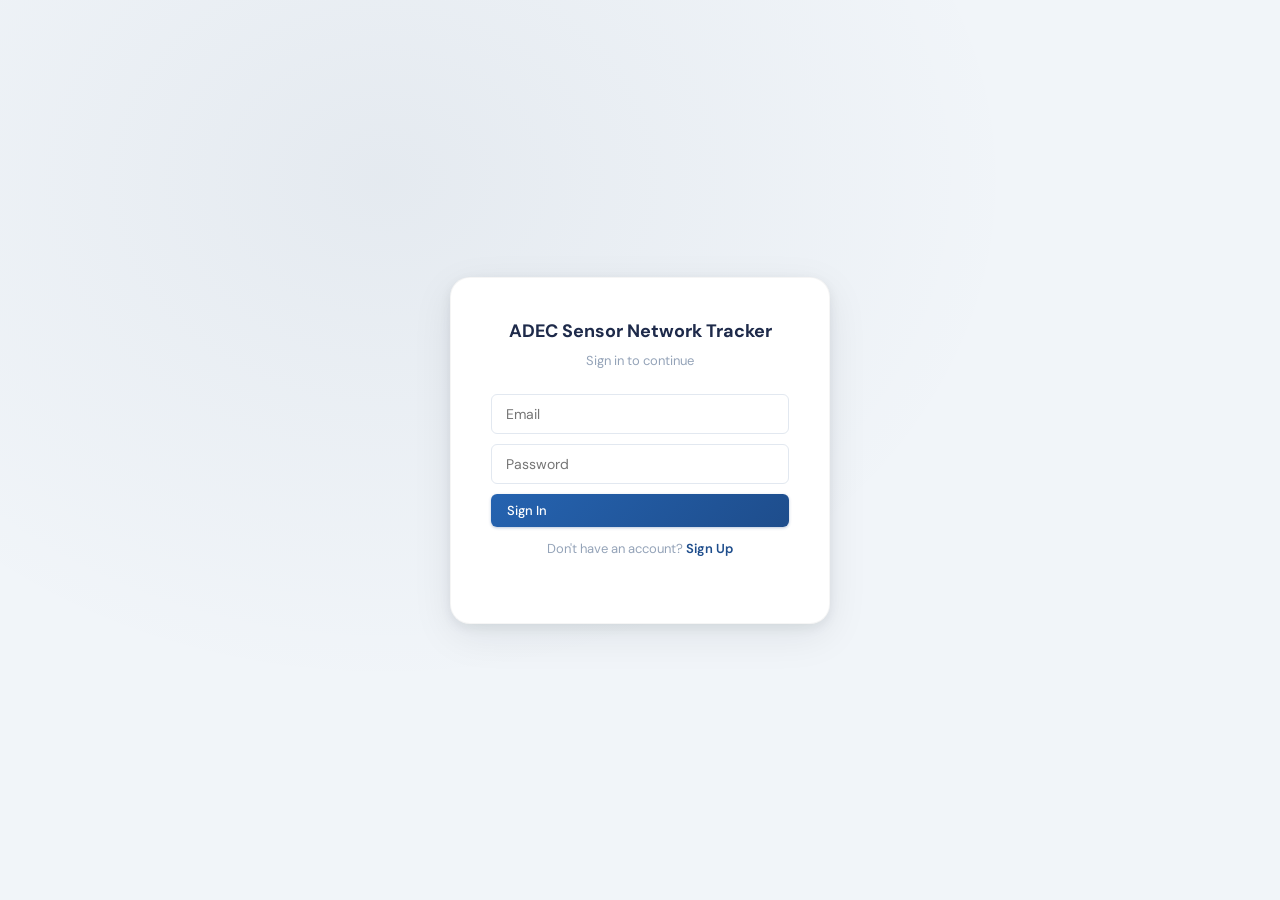
==== index.html @ ea653f70 "Log: reword the live-preview one-note caption Co-Authored-By: Claude Opus 4.8 (1M context) <noreply@" ====
<!DOCTYPE html>
<html lang="en">
<head>
    <meta charset="UTF-8">
    <meta name="viewport" content="width=device-width, initial-scale=1.0">
    <title>ADEC Community Sensor Network Tracker</title>
    <link rel="icon" type="image/svg+xml" href="favicon.svg">
    <link rel="stylesheet" href="styles.css">
</head>
<body>
    <a href="#main-content" class="skip-nav">Skip to main content</a>
    <!-- Login Screen -->
    <div id="login-screen" class="login-screen" style="display:none">
        <div class="login-card">
            <h2>ADEC Sensor Network Tracker</h2>
            <p>Sign in to continue</p>
            <div id="login-error" class="login-error" role="alert" aria-live="assertive"></div>
            <form id="login-form-section" onsubmit="handleSignIn(); return false;" autocomplete="on">
                <div class="login-field">
                    <input type="email" id="login-email" placeholder="Email" autocomplete="email" name="email">
                </div>
                <div class="login-field">
                    <input type="password" id="login-password" placeholder="Password" autocomplete="current-password" name="password">
                </div>
                <button type="submit" class="btn btn-primary" style="width:100%">Sign In</button>
                <p class="login-toggle">Don't have an account? <a href="#" onclick="showSignUpForm(); return false;">Sign Up</a></p>
            </form>
            <form id="signup-form-section" style="display:none" onsubmit="handleSignUp(); return false;" autocomplete="on">
                <div class="login-field">
                    <input type="email" id="signup-email" placeholder="Email" autocomplete="email" name="email">
                </div>
                <div class="login-field">
                    <input type="text" id="signup-name" placeholder="Your full name" autocomplete="name" name="name">
                </div>
                <div class="login-field">
                    <input type="password" id="signup-password" placeholder="Create a password (min 6 characters)" autocomplete="new-password" name="password">
                </div>
                <div class="login-field">
                    <input type="password" id="signup-password-confirm" placeholder="Confirm password" autocomplete="new-password" name="password-confirm">
                </div>
                <button type="submit" class="btn btn-primary" style="width:100%">Create Account</button>
                <p class="login-toggle">Already have an account? <a href="#" onclick="showSignInForm(); return false;">Sign In</a></p>
            </form>
            <div id="mfa-setup-section" style="display:none">
                <h3 style="font-size:15px;color:var(--slate-800);margin-bottom:8px">Set Up Authenticator</h3>
                <p style="font-size:13px;color:var(--slate-500);margin-bottom:16px">Scan this QR code with an authenticator app (Google Authenticator, Authy, or similar), then enter the 6-digit code to verify.</p>
                <div id="mfa-setup-qr" style="text-align:center;margin-bottom:16px"></div>
                <form onsubmit="handleMfaSetupVerify(); return false;">
                    <div class="login-field">
                        <input type="text" id="mfa-setup-code" placeholder="000000" maxlength="6" autocomplete="one-time-code" style="text-align:center;font-family:var(--font-mono);font-size:18px;letter-spacing:4px">
                    </div>
                    <button type="submit" class="btn btn-primary" style="width:100%">Verify & Continue</button>
                    <p class="login-toggle"><a href="#" onclick="backToSignIn(); return false;">Sign in with a different account</a></p>
                </form>
            </div>
            <form id="mfa-challenge-section" style="display:none" onsubmit="handleMfaVerify(); return false;">
                <p style="font-size:13px;color:var(--slate-500);margin-bottom:12px">Enter the 6-digit code from your authenticator app:</p>
                <div class="login-field">
                    <input type="text" id="mfa-challenge-code" placeholder="000000" maxlength="6" autocomplete="one-time-code" style="text-align:center;font-family:var(--font-mono);font-size:18px;letter-spacing:4px">
                </div>
                <button type="submit" class="btn btn-primary" style="width:100%">Verify</button>
                <p class="login-toggle"><a href="#" onclick="backToSignIn(); return false;">Sign in with a different account</a></p>
            </form>
            <div id="login-loading" style="display:none;text-align:center;padding:20px;color:var(--slate-400)">Loading...</div>
        </div>
    </div>

    <!-- Full-screen loading overlay -->
    <div id="loading-overlay" style="display:flex">
        <div class="loading-spinner-container">
            <div class="loading-spinner"></div>
            <div class="loading-text">Loading</div>
        </div>
    </div>

    <div id="sandbox-banner" style="display:none;position:fixed;top:0;left:0;right:0;z-index:9999;background:#d4a84b;color:#1a2332;text-align:center;padding:8px 16px;font-weight:700;font-size:13px;box-shadow:0 2px 6px rgba(0,0,0,0.15);font-family:var(--font-sans,sans-serif)">
        SANDBOX MODE — nothing you do here is saved. Refresh to reset. <a href="#" onclick="event.preventDefault(); if(typeof toggleSandboxMode==='function'){toggleSandboxMode();} else {window.location.href=window.location.pathname+window.location.hash;}" style="color:#1a2332;text-decoration:underline;margin-left:8px">Exit sandbox</a>
    </div>
    <script>
        if (window.SANDBOX_MODE || new URLSearchParams(location.search).has('sandbox')) {
            document.getElementById('sandbox-banner').style.display = 'block';
            document.body.classList.add('has-sandbox-banner');
        }
    </script>

    <div id="app" style="display:none">
        <div class="mobile-header" id="mobile-header">
            <button class="hamburger-btn" onclick="toggleSidebar()" aria-label="Toggle menu">&#9776;</button>
        </div>
        <div class="sidebar-overlay" id="sidebar-overlay" onclick="closeSidebar()" role="presentation"></div>
        <!-- Sidebar -->
        <nav id="sidebar">
            <div class="sidebar-header">
                <img src="https://dec.alaska.gov/media/1029/dec-logo.png"
                     alt="ADEC Logo" class="sidebar-logo"
                     onerror="this.style.display='none'">
                <h2>Alaska Department of Environmental Conservation</h2>
            </div>
            <div class="sidebar-user" id="sidebar-user"></div>
            <ul class="sidebar-menu">
                <li>
                    <a href="#" class="menu-item" data-view="dashboard">
                        <span class="icon" style="color:var(--slate-200)">&#9636;</span> Dashboard
                    </a>
                </li>
                <li>
                    <a href="#" class="menu-item sensor-menu-item" data-view="all-sensors">
                        <span class="icon">&#9632;</span>
                        <span class="community-nav-label">All Sensors</span>
                        <span class="sensor-toggle-arrow community-toggle-arrow" title="Filter by tag">&#9660;</span>
                    </a>
                    <ul class="community-list" id="sensor-tag-list"></ul>
                    <a href="#" class="sidebar-sub-item" onclick="event.preventDefault(); showView('audits')">&#8860; Audits <span style="opacity:0.8" id="sidebar-audit-count"></span></a>
                    <a href="#" class="sidebar-sub-item" onclick="event.preventDefault(); showView('collocations')">&#9679; Collocations <span style="opacity:0.8" id="sidebar-colloc-count"></span></a>
                    <a href="#" class="sidebar-sub-item" onclick="event.preventDefault(); showView('service')">&#9888; Quant Service Tickets <span style="opacity:0.8" id="sidebar-service-count"></span></a>
                </li>
                <li>
                    <a href="#" class="menu-item community-menu-item" data-view="communities">
                        <span class="icon" style="font-size:11px">&#9679;</span>
                        <span class="community-nav-label">Communities</span>
                        <span class="community-toggle-arrow" title="Show tag groups">&#9660;</span>
                    </a>
                    <ul class="community-list" id="community-list"></ul>
                    <div id="sidebar-pinned-section" style="display:none">
                        <div class="sidebar-pinned-header">Pinned</div>
                        <ul class="sidebar-pinned-list" id="sidebar-pinned-list"></ul>
                    </div>
                </li>
                <li>
                    <a href="#" class="menu-item" data-view="contacts">
                        <span class="icon" style="font-family:serif">&#9399;</span> Contacts
                    </a>
                </li>
            </ul>
            <div class="sidebar-bottom-actions">
                <a href="#" class="sidebar-bottom-link" onclick="event.preventDefault(); showView('user-guide')" style="display:block;padding:8px 16px;font-size:13px;color:var(--slate-400);text-decoration:none"><span class="icon" style="font-weight:700">?</span> User Guide</a>
                <div class="setup-mode-toggle" id="setup-mode-toggle" style="display:none" onclick="toggleSetupMode()" onkeydown="if(event.key==='Enter'||event.key===' '){event.preventDefault();toggleSetupMode();}" role="button" aria-label="Toggle setup mode" tabindex="0">
                    <span class="setup-mode-icon" aria-hidden="true">&#9881;</span>
                    <span class="setup-mode-label">Setup Mode</span>
                </div>
                <div class="setup-mode-toggle sandbox-mode-toggle" id="sandbox-mode-toggle" style="display:none" onclick="toggleSandboxMode()" onkeydown="if(event.key==='Enter'||event.key===' '){event.preventDefault();toggleSandboxMode();}" role="button" aria-label="Toggle sandbox mode" tabindex="0">
                    <span class="setup-mode-icon" aria-hidden="true">&#9727;</span>
                    <span class="setup-mode-label" id="sandbox-mode-label">Sandbox Mode</span>
                </div>
            </div>
        </nav>

        <!-- Main content -->
        <div id="main-wrapper">
            <div id="open-tabs-bar" class="open-tabs-bar"></div>
            <div class="global-search-bar">
                <input type="text" id="global-search" placeholder="Search sensors, communities, contacts..." oninput="handleGlobalSearch()" autocomplete="off" aria-label="Global search">
                <div id="global-search-results" class="global-search-results"></div>
            </div>
            <main id="main-content">
            <div id="back-button" class="back-button" style="display:none" onclick="goBack()" role="button" aria-label="Go back">&#8592; Back</div>
            <!-- Dashboard View -->
            <div id="view-dashboard" class="view active">
                <div id="dashboard-header">
                    <h1>Dashboard</h1>
                    <div class="dash-actions">
                        <button class="btn btn-primary" onclick="openGlobalNewLog()">+ New Log</button>
                        <button class="btn btn-service" onclick="openNewTicketModal()">+ Service Ticket</button>
                        <button class="btn" onclick="openAddSensorModal()">+ Add Sensor</button>
                    </div>
                </div>
                <div class="dashboard-summary" id="dashboard-summary"></div>
            </div>

            <!-- All Sensors View -->
            <div id="view-all-sensors" class="view">
                <div class="view-header">
                    <h1>All Sensors</h1>
                    <button class="btn btn-primary" onclick="openAddSensorModal()">+ Add Sensor</button>
                    <button class="btn" onclick="exportSensors()">Export as Spreadsheet</button>
                </div>
                <div class="community-list-tabs" style="margin-bottom:12px">
                    <button class="community-list-tab active" id="sensors-tab-active" onclick="switchSensorsTab('active')">Active Quants <span class="community-tab-count" id="sensors-active-count"></span></button>
                    <button class="community-list-tab" id="sensors-tab-archived" onclick="switchSensorsTab('archived')">Retired Quants <span class="community-tab-count" id="sensors-archived-count"></span></button>
                    <button class="community-list-tab" id="sensors-tab-otherlcs" onclick="switchSensorsTab('otherlcs')">Other LCS <span class="community-tab-count" id="sensors-otherlcs-count"></span></button>
                </div>
                <div id="sensor-type-filters" class="community-tag-filters"></div>
                <div class="filter-bar">
                    <input type="text" id="sensor-search" placeholder="Search sensors..." oninput="renderSensors()" aria-label="Search sensors">
                    <select id="sensor-status-filter" onchange="renderSensors()" aria-label="Filter by status">
                        <option value="">All Statuses</option>
                        <option value="Online">Online</option>
                        <option value="_issues">All Issues</option>
                        <option value="Lab Storage">Lab Storage</option>
                        <option value="Service at Quant">Service at Quant</option>
                        <option value="Collocation">Collocation</option>
                    </select>
                </div>
                <div class="table-container">
                    <table id="sensors-table">
                        <thead>
                            <tr id="sensors-table-header">
                                <!-- Populated by JS -->
                            </tr>
                        </thead>
                        <tbody id="sensors-tbody"></tbody>
                    </table>
                </div>
            </div>

            <!-- Service Tickets View -->
            <div id="view-service" class="view">
                <div class="view-header">
                    <h1>Quant Service Tickets</h1>
                    <button class="btn btn-primary" onclick="openNewTicketModal()">+ New Ticket</button>
                </div>
                <div style="display:flex;gap:10px;align-items:center;margin-bottom:16px;flex-wrap:wrap">
                    <select id="service-type-filter" onchange="renderServiceView()" aria-label="Filter by ticket type" style="padding:6px 10px;border:1px solid var(--slate-200);border-radius:var(--radius-sm);font-size:13px;font-family:var(--font-sans)">
                        <option value="">All Types</option>
                        <option value="issue">Issue / Repair</option>
                        <option value="calibration">Calibration</option>
                    </select>
                </div>
                <div id="service-pipeline" class="service-pipeline"></div>
                <div id="service-closed-section"></div>
            </div>


            <!-- Audits View -->
            <div id="view-audits" class="view">
                <div class="view-header">
                    <h1>Community Audits</h1>
                    <button class="btn" onclick="showView('audit-dqi-overview')">All Audit Results</button>
                    <button class="btn" onclick="openUploadAuditExcel()">Upload Audit from Excel</button>
                    <button class="btn btn-primary" onclick="openNewAuditModal()">+ Schedule Audit</button>
                </div>
                <div style="display:flex;gap:10px;align-items:center;margin-bottom:16px;flex-wrap:wrap">
                    <select id="audit-status-filter" onchange="renderAuditsView()" aria-label="Filter by audit status" style="padding:6px 10px;border:1px solid var(--slate-200);border-radius:var(--radius-sm);font-size:13px;font-family:var(--font-sans)">
                        <option value="">All Statuses</option>
                        <option value="Scheduled">Scheduled</option>
                        <option value="In Progress">In Progress</option>
                        <option value="Complete">Complete</option>
                        <option value="Complete, Excel Analysis">Complete, Excel Analysis</option>
                        <option value="Analysis Pending">Analysis Pending</option>
                        <option value="Audit Complete">Audit Complete</option>
                    </select>
                </div>
                <div id="audit-pipeline" class="audit-pipeline"></div>
            </div>

            <!-- Audit DQI Overview View -->
            <div id="view-audit-dqi-overview" class="view">
                <div class="view-header">
                    <h1>All Audit Results</h1>
                    <button class="btn" onclick="showView('audits')">&larr; Back to Audits</button>
                    <button class="btn" onclick="openUploadAuditExcel()">Upload Audit from Excel</button>
                    <button class="btn btn-primary" onclick="exportAuditDqiOverviewHtml()">Save Printable HTML</button>
                </div>
                <div style="font-size:13px;color:var(--slate-400);margin-bottom:16px">Pass / fail across every audit with uploaded analysis data, grouped by community and ordered by date.</div>
                <div id="audit-dqi-overview-body"></div>
            </div>

            <!-- Collocations View -->
            <div id="view-collocations" class="view">
                <div class="view-header">
                    <h1>Collocations</h1>
                    <button class="btn btn-primary" onclick="openGlobalCollocationModal()">+ Start Collocation</button>
                </div>
                <div id="collocations-pipeline" class="audit-pipeline"></div>
            </div>

            <!-- All Communities View -->
            <div id="view-communities" class="view">
                <div class="view-header">
                    <h1>All Communities</h1>
                    <button class="btn btn-primary" onclick="openAddCommunityModal()">+ Add Community</button>
                    <button class="btn" onclick="exportCommunities()">Export as Spreadsheet</button>
                </div>
                <div class="community-list-tabs">
                    <button class="community-list-tab active" id="community-tab-active" onclick="switchCommunityTab('active')">Active <span class="community-tab-count" id="community-active-count"></span></button>
                    <button class="community-list-tab" id="community-tab-inactive" onclick="switchCommunityTab('inactive')">Inactive <span class="community-tab-count" id="community-inactive-count"></span></button>
                </div>
                <div id="community-tag-filters" class="community-tag-filters"></div>
                <div class="filter-bar">
                    <input type="text" id="community-search" placeholder="Search communities..." oninput="renderCommunitiesList()" aria-label="Search communities">
                </div>
                <div id="communities-list-container"></div>
            </div>

            <!-- Single Community View -->
            <div id="view-community" class="view">
                <div class="community-detail-header">
                    <div class="community-detail-top">
                        <h1 id="community-name"></h1>
                        <span class="community-edit-name-btn" id="community-edit-name-btn" onclick="editCommunityName()" title="Edit name">&#9998;</span>
                        <div class="community-tags-container" id="community-type-badge"></div>
                    </div>
                    <div class="community-detail-toolbar">
                        <button class="btn btn-sm btn-primary" onclick="openNewLog('community', currentCommunity)">+ New Log</button>
                        <button class="btn btn-sm" id="pin-community-btn" onclick="togglePinCommunity(currentCommunity)"><span id="pin-icon">&#9733;</span> <span id="pin-label">Pin</span></button>
                        <button class="btn btn-sm" id="add-sub-community-btn" onclick="openAddSubCommunityModal(currentCommunity)">+ Sub-Community</button>
                        <button class="btn btn-sm" id="change-parent-btn" onclick="openChangeParentModal(currentCommunity)">Change Parent</button>
                        <button class="btn btn-sm btn-danger" id="deactivate-community-btn" onclick="deactivateCommunity(currentCommunity)">Deactivate</button>
                        <button class="btn btn-sm btn-primary" id="reactivate-community-btn" style="display:none" onclick="reactivateCommunity(currentCommunity)">Reactivate</button>
                    </div>
                </div>

                <div class="tabs">
                    <button class="tab active" data-tab="community-overview">Overview</button>
                    <button class="tab" data-tab="community-sensors">Sensors</button>
                    <button class="tab" data-tab="community-contacts">Contacts</button>
                    <button class="tab" data-tab="community-history">Log History</button>
                    <button class="tab" data-tab="community-files">Files</button>
                    <button class="tab" data-tab="community-audits">Audits</button>
                </div>

                <div id="tab-community-overview" class="tab-content active">
                    <div id="community-overview-dashboard"></div>
                </div>

                <div id="tab-community-sensors" class="tab-content">
                    <div id="community-sensors-section"></div>
                    <h3 class="community-install-subhead">Install History</h3>
                    <div id="community-install-history-section"></div>
                </div>

                <div id="tab-community-contacts" class="tab-content">
                    <div class="history-actions">
                        <button class="btn btn-primary" onclick="openAddContactForCommunity()">+ Add Contact</button>
                    </div>
                    <div id="community-contacts-list" class="contacts-grid"></div>
                </div>

                <div id="tab-community-history" class="tab-content">
                    <div class="history-actions" style="display:flex;gap:10px;align-items:center;flex-wrap:wrap">
                        <button class="btn btn-primary" onclick="openNewLog('community', currentCommunity)">+ New Log</button>
                        <select id="community-log-filter" onchange="filterCommunityLog()" aria-label="Filter log entries" style="padding:8px 12px;border:1px solid var(--slate-200);border-radius:var(--radius-sm);font-size:14px;font-family:var(--font-sans)">
                            <option value="all">All entries</option>
                            <option value="comms">Communications only</option>
                            <option value="notes">Notes &amp; activity only</option>
                        </select>
                        <input type="text" id="community-history-search" oninput="filterTimelineSearch('community-history-timeline', this.value)" placeholder="Search by keyword…" style="flex:1;min-width:200px;max-width:340px;padding:8px 12px;border:1px solid var(--slate-200);border-radius:var(--radius-sm);font-size:14px;font-family:var(--font-sans)">
                    </div>
                    <div id="community-history-timeline" class="timeline"></div>
                </div>

                <div id="tab-community-files" class="tab-content">
                    <div class="history-actions">
                        <label class="btn btn-primary" style="cursor:pointer">
                            + Upload File
                            <input type="file" id="file-upload-input" accept="image/*,.pdf,.doc,.docx,.xls,.xlsx" multiple style="display:none" onchange="handleFileUpload(event)">
                        </label>
                    </div>
                    <div id="community-files-grid" class="files-grid"></div>
                </div>

                <div id="tab-community-audits" class="tab-content">
                    <div id="community-audits-section"></div>
                </div>
            </div>

            <!-- Contacts View -->
            <div id="view-contacts" class="view">
                <div class="view-header">
                    <h1>All Contacts</h1>
                    <button class="btn btn-primary" onclick="openAddContactModal()">+ Add Contact</button>
                    <button class="btn btn-primary" onclick="openEmailModal()">&#9993; Email</button>
                    <button class="btn" onclick="exportContacts()">Export as Spreadsheet</button>
                </div>
                <div class="community-list-tabs">
                    <button class="community-list-tab active" id="contacts-tab-active" onclick="switchContactsTab('active')">Active Communities <span class="community-tab-count" id="contacts-active-count"></span></button>
                    <button class="community-list-tab" id="contacts-tab-noncomm" onclick="switchContactsTab('noncomm')">Non-Community <span class="community-tab-count" id="contacts-noncomm-count"></span></button>
                    <button class="community-list-tab" id="contacts-tab-inactive" onclick="switchContactsTab('inactive')">Inactive Communities <span class="community-tab-count" id="contacts-inactive-count"></span></button>
                </div>
                <div class="filter-bar">
                    <input type="text" id="contact-search" placeholder="Search contacts..." oninput="renderContacts()" aria-label="Search contacts">
                </div>
                <div id="contacts-grid"></div>
            </div>

            <!-- Single Contact View -->
            <div id="view-contact-detail" class="view">
                <div class="view-header">
                    <h1 id="contact-detail-name"></h1>
                </div>
                <div class="contact-info-card" id="contact-info-card"></div>

                <div class="history-actions" style="display:flex;gap:10px;align-items:center;flex-wrap:wrap">
                    <button class="btn btn-primary" onclick="openNewLog('contact', currentContact)">+ New Log</button>
                    <select id="contact-history-filter" onchange="filterContactHistory()" aria-label="Filter history type">
                        <option value="">All History</option>
                        <option value="Communication">Communications</option>
                        <option value="_edits">Info Updates / Edits</option>
                    </select>
                    <input type="text" id="contact-history-search" oninput="filterContactTimeline()" placeholder="Search by keyword…" style="flex:1;min-width:200px;max-width:360px;padding:8px 12px;border:1px solid var(--slate-200);border-radius:var(--radius-sm);font-size:14px;font-family:var(--font-sans)">
                </div>
                <div id="contact-all-timeline" class="timeline"></div>
            </div>

            <!-- Single Sensor View -->
            <div id="view-sensor-detail" class="view">
                <div class="view-header">
                    <h1 id="sensor-detail-title"></h1>
                </div>
                <div class="sensor-info-card" id="sensor-info-card"></div>
                <div id="sensor-details-card"></div>

                <div class="tabs">
                    <button class="tab active" data-tab="sensor-history">Log History</button>
                    <button class="tab" data-tab="sensor-tickets">Service Tickets</button>
                    <button class="tab" data-tab="sensor-audits">Audits</button>
                    <button class="tab" data-tab="sensor-collocations">Collocations</button>
                </div>

                <div id="tab-sensor-history" class="tab-content active">
                    <div class="history-actions" style="display:flex;gap:10px;align-items:center;flex-wrap:wrap">
                        <button class="btn btn-primary" onclick="openNewLog('sensor', currentSensor)">+ New Log</button>
                        <select id="sensor-history-filter" onchange="filterSensorHistory()" aria-label="Filter history type">
                            <option value="">All History</option>
                            <option value="_issue">Issues</option>
                            <option value="_movement">Sensor Movement</option>
                            <option value="_status">Status Changes</option>
                            <option value="Communication">Communications</option>
                            <option value="_general">General Notes</option>
                        </select>
                        <input type="text" id="sensor-history-search" oninput="filterTimelineSearch('sensor-history-timeline', this.value)" placeholder="Search history by keyword…" style="flex:1;min-width:200px;max-width:340px;padding:8px 12px;border:1px solid var(--slate-200);border-radius:var(--radius-sm);font-size:14px;font-family:var(--font-sans)">
                    </div>
                    <div id="sensor-history-timeline" class="timeline"></div>
                </div>

                <div id="tab-sensor-tickets" class="tab-content">
                    <div class="history-actions">
                        <button class="btn btn-service" onclick="openTicketFromSensor(currentSensor)">+ New Service Ticket</button>
                    </div>
                    <div id="sensor-tickets-section"></div>
                </div>

                <div id="tab-sensor-audits" class="tab-content">
                    <div id="sensor-audits-section"></div>
                </div>

                <div id="tab-sensor-collocations" class="tab-content">
                    <div id="sensor-collocations-section"></div>
                </div>
            </div>

            <!-- User Guide View -->
            <div id="view-user-guide" class="view">
                <div class="view-header">
                    <h1>User Guide</h1>
                    <button class="btn" id="user-guide-edit-btn" style="display:none" onclick="openUserGuideEditor()">Edit</button>
                    <button class="btn btn-primary" id="user-guide-save-btn" style="display:none" onclick="saveUserGuide()">Save &amp; Publish</button>
                    <button class="btn" id="user-guide-preview-btn" style="display:none" onclick="previewUserGuide()">Preview</button>
                    <button class="btn" id="user-guide-cancel-btn" style="display:none" onclick="cancelUserGuideEdit()">Cancel</button>
                    <button class="btn" id="user-guide-export-btn" onclick="exportUserGuide()">Export as HTML</button>
                </div>
                <div id="user-guide-meta" style="font-size:12px;color:var(--slate-400);margin-bottom:10px"></div>
                <div id="user-guide-content"></div>
                <div id="user-guide-editor-panel" style="display:none">
                    <p style="margin:0 0 8px;font-size:13px;color:var(--slate-500)">Edit the full HTML below. Saving publishes your changes to every user's in-app User Guide instantly. Your work is also auto-saved to this browser so nothing is lost if something goes wrong. Use <strong>Preview</strong> to check your changes in a new tab before saving.</p>
                    <textarea id="user-guide-editor-textarea" spellcheck="false" style="width:100%;height:calc(100vh - 280px);font-family:ui-monospace,SFMono-Regular,Menlo,monospace;font-size:12px;padding:12px;border:1px solid var(--slate-300);border-radius:8px;resize:vertical;background:#fff;color:#1a2332;line-height:1.5"></textarea>
                    <div id="user-guide-draft-status" style="margin-top:6px;font-size:12px;color:var(--slate-500);min-height:16px"></div>
                </div>
            </div>

            <!-- Settings View -->
            <div id="view-settings" class="view">
                <div class="view-header">
                    <h1>Settings</h1>
                </div>

                <div class="settings-section">
                    <h3 class="settings-section-title">Your Profile</h3>
                    <div class="settings-card" id="settings-profile"></div>
                </div>

                <div class="settings-section" id="settings-users-section">
                    <h3 class="settings-section-title">User Management</h3>
                    <p class="settings-description">Approved email addresses and their roles. Only admins can manage users.</p>
                    <div id="settings-active-users"></div>
                    <div id="settings-add-user-row" style="display:none;margin-top:12px">
                        <button class="btn btn-primary" onclick="openInviteUserModal()">+ Invite New User</button>
                    </div>
                </div>

                <div class="settings-section" id="settings-pending-section" style="display:none">
                    <h3 class="settings-section-title">Pending Invites</h3>
                    <p class="settings-description">These users have been invited but haven't created their account yet.</p>
                    <div id="settings-pending-users"></div>
                </div>

                <div class="settings-section" id="settings-archived-section" style="display:none">
                    <h3 class="settings-section-title">Archived Users</h3>
                    <p class="settings-description">These users have been archived and can no longer sign in. Their history and edits are preserved.</p>
                    <div id="settings-archived-users"></div>
                </div>

                <div class="settings-section">
                    <h3 class="settings-section-title">Change Password</h3>
                    <div class="settings-card" id="settings-password">
                        <form id="change-password-form" onsubmit="changePassword(event)" autocomplete="off">
                            <div id="pw-step-passwords">
                                <div class="form-group"><label>Current Password</label><input type="password" id="pw-current" required autocomplete="current-password"></div>
                                <div class="form-group"><label>New Password</label><input type="password" id="pw-new" required autocomplete="new-password"></div>
                                <div class="form-group"><label>Confirm New Password</label><input type="password" id="pw-confirm" required autocomplete="new-password"></div>
                                <p class="settings-description" style="margin-top:0">Must be at least 8 characters with a letter, number, and symbol.</p>
                            </div>
                            <div id="pw-step-mfa" style="display:none">
                                <div style="background:var(--slate-50);border:1px solid var(--slate-200);border-radius:8px;padding:16px 20px;margin-bottom:16px">
                                    <p style="font-size:14px;font-weight:600;color:var(--navy-500);margin-bottom:6px">Confirm with your authenticator</p>
                                    <p style="font-size:13px;color:var(--slate-500);margin-bottom:12px">Enter the 6-digit code from your authenticator app to confirm the password change.</p>
                                    <input type="text" id="pw-mfa-code" maxlength="6" placeholder="000000" autocomplete="one-time-code" style="text-align:center;font-family:var(--font-mono);font-size:20px;letter-spacing:6px;padding:10px;width:160px">
                                </div>
                            </div>
                            <div id="pw-error" class="login-error" role="alert"></div>
                            <div id="pw-success" style="display:none;color:#16a34a;font-size:13px;font-weight:600;margin-bottom:8px"></div>
                            <button type="submit" class="btn btn-primary" id="pw-submit-btn">Update Password</button>
                        </form>
                    </div>
                </div>

                <div class="settings-section">
                    <h3 class="settings-section-title">Multi-Factor Authentication</h3>
                    <div id="settings-mfa"></div>
                </div>

                <div class="settings-section" id="settings-trash-section" style="display:none">
                    <h3 class="settings-section-title">Trash Bin <span style="font-weight:400;font-size:12px;color:var(--slate-400);margin-left:8px">Admins only</span></h3>
                    <p class="settings-description">Soft-deleted notes, communications, service tickets, audits, and collocations. Restore puts the item back where it came from; Purge permanently removes it (can't be undone). Items left here are <strong>auto-purged after 30 days</strong>. Archived sensors don't auto-purge.</p>
                    <div style="display:flex;gap:8px;flex-wrap:wrap;margin-bottom:12px">
                        <button class="btn btn-sm trash-filter-btn active" data-trash-filter="all" onclick="renderTrashBin('all')">All</button>
                        <button class="btn btn-sm trash-filter-btn" data-trash-filter="note" onclick="renderTrashBin('note')">Notes</button>
                        <button class="btn btn-sm trash-filter-btn" data-trash-filter="comm" onclick="renderTrashBin('comm')">Communications</button>
                        <button class="btn btn-sm trash-filter-btn" data-trash-filter="service_ticket" onclick="renderTrashBin('service_ticket')">Service Tickets</button>
                        <button class="btn btn-sm trash-filter-btn" data-trash-filter="audit" onclick="renderTrashBin('audit')">Audits</button>
                        <button class="btn btn-sm trash-filter-btn" data-trash-filter="collocation" onclick="renderTrashBin('collocation')">Collocations</button>
                        <button class="btn btn-sm trash-filter-btn" data-trash-filter="sensor" onclick="renderTrashBin('sensor')">Archived Sensors</button>
                    </div>
                    <div id="settings-trash-list"></div>
                </div>
            </div>
        </main>
        </div>
    </div>

    <!-- MODALS -->

    <!-- Add Sensor Modal -->
    <div id="modal-add-sensor" class="modal" role="dialog" aria-modal="true">
        <div class="modal-content">
            <div class="modal-header">
                <h2 id="sensor-modal-title">Add New Sensor</h2>
                <button class="modal-close" aria-label="Close dialog" onclick="requestCloseModal('modal-add-sensor')">&times;</button>
            </div>
            <form id="sensor-form" onsubmit="saveSensor(event)">
                <input type="hidden" id="sensor-edit-id">
                <input type="hidden" id="sensor-class-input" value="quant">
                <div class="form-group" id="sensor-class-group">
                    <label>Sensor Class</label>
                    <div class="sensor-class-toggle">
                        <button type="button" id="sensor-class-quant" class="class-btn active" onclick="setSensorClass('quant')">Quant (MOD)</button>
                        <button type="button" id="sensor-class-lcs" class="class-btn" onclick="setSensorClass('lcs')">Other LCS</button>
                    </div>
                </div>
                <div class="form-group">
                    <label id="sensor-id-label">Sensor ID (e.g. MOD-00660 or MOD-X-PM-01657)</label>
                    <input type="text" id="sensor-id-input" required>
                </div>
                <div class="form-group" id="sensor-soa-group">
                    <label>SOA Tag ID</label>
                    <input type="text" id="sensor-soa-input" placeholder="e.g. SOA-12345">
                </div>
                <div class="form-group" id="sensor-type-group">
                    <label>Type</label>
                    <select id="sensor-type-input">
                        <option value="Community Pod">Community Pod</option>
                        <option value="Permanent Pod">Permanent Pod</option>
                        <option value="Audit Pod">Audit Pod</option>
                        <option value="Not Assigned">Not Assigned</option>
                    </select>
                </div>
                <div class="form-group" id="sensor-status-group">
                    <label>Status (click to toggle)</label>
                    <div id="sensor-status-input" class="status-toggle-list"></div>
                </div>
                <div class="form-group" id="sensor-community-group">
                    <label>Current Community</label>
                    <select id="sensor-community-input">
                        <option value="">— None —</option>
                    </select>
                </div>
                <div class="form-group" id="sensor-community-readonly" style="display:none">
                    <label>Community</label>
                    <p style="font-size:14px;color:var(--slate-600);margin:0"><span id="sensor-community-readonly-name"></span> <span style="color:var(--slate-400);font-size:12px">— use the Move → link on the sensor page to relocate it</span></p>
                </div>
                <div class="form-group">
                    <label>Address/Coordinates</label>
                    <input type="text" id="sensor-location-input">
                </div>
                <div class="form-group">
                    <label>Purchase Date</label>
                    <input type="date" id="sensor-purchased-input">
                </div>
                <div class="modal-footer">
                    <button type="button" class="btn" onclick="requestCloseModal('modal-add-sensor')">Cancel</button>
                    <button type="submit" class="btn btn-primary">Save Sensor</button>
                </div>
            </form>
        </div>
    </div>

    <!-- Move Sensor Modal -->
    <div id="modal-move-sensor" class="modal" role="dialog" aria-modal="true">
        <div class="modal-content">
            <div class="modal-header">
                <h2>Move Sensor</h2>
                <button class="modal-close" aria-label="Close dialog" onclick="closeModal('modal-move-sensor')">&times;</button>
            </div>
            <form id="move-sensor-form" onsubmit="moveSensor(event)">
                <input type="hidden" id="move-sensor-id">
                <div class="form-group">
                    <label>Sensor: <strong id="move-sensor-label"></strong></label>
                </div>
                <div class="form-group">
                    <label>Current Community: <strong id="move-from-label"></strong></label>
                </div>
                <div class="form-group">
                    <label>Move To Community</label>
                    <select id="move-to-community" required></select>
                </div>
                <div class="form-group" id="move-location-group">
                    <label>Address/Coordinates <span style="font-weight:400;color:var(--slate-400);font-size:12px">(address, site name, or GPS — edit if deploying somewhere new)</span></label>
                    <input type="text" id="move-location-input" placeholder="e.g. Burn monitoring at school">
                </div>
                <div class="form-group" id="move-date-group">
                    <label>Date of Move</label>
                    <input type="datetime-local" id="move-date">
                </div>
                <div class="form-group" id="move-status-group" style="display:none">
                    <label class="note-action-option"><input type="checkbox" id="move-change-status" onchange="document.getElementById('move-status-list').style.display = this.checked ? '' : 'none'"> Also change sensor status</label>
                    <div id="move-status-list" class="status-toggle-list" style="display:none;margin-top:6px"></div>
                </div>
                <div class="form-group" id="move-notes-group">
                    <label>Additional Details (optional) <span style="font-weight:400;color:var(--slate-400);font-size:12px">— type @ to tag any contacts involved</span></label>
                    <textarea id="move-additional-info" rows="4" class="mention-textarea" placeholder="e.g. Removed by AC for recommended servicing. Type @ to tag a contact."></textarea>
                    <div class="mention-dropdown" id="move-mention-dropdown"></div>
                </div>
                <div class="modal-footer">
                    <button type="button" class="btn" onclick="closeModal('modal-move-sensor')">Cancel</button>
                    <button type="submit" class="btn btn-primary">Move Sensor</button>
                </div>
            </form>
        </div>
    </div>


    <!-- Add Contact Modal -->
    <div id="modal-add-contact" class="modal" role="dialog" aria-modal="true">
        <div class="modal-content">
            <div class="modal-header">
                <h2 id="contact-modal-title">Add New Contact</h2>
                <button class="modal-close" aria-label="Close dialog" onclick="closeModal('modal-add-contact')">&times;</button>
            </div>
            <form id="contact-form" onsubmit="saveContact(event)">
                <input type="hidden" id="contact-edit-id">
                <div class="form-group">
                    <label>Full Name</label>
                    <input type="text" id="contact-name-input" required>
                </div>
                <div class="form-group">
                    <label>Role / Title</label>
                    <input type="text" id="contact-role-input" placeholder="e.g. Tribal Administrator">
                </div>
                <div class="form-group">
                    <label>Communities <span style="font-weight:400;color:var(--slate-400);font-size:12px">(add one or more)</span></label>
                    <div class="tag-chip-container" id="contact-communities-container">
                        <div class="tag-chips">
                            <input type="text" class="tag-chip-input" placeholder="Type to add a community…">
                        </div>
                        <div class="tag-chip-dropdown mention-dropdown"></div>
                    </div>
                </div>
                <div class="form-group">
                    <label>Email</label>
                    <input type="email" id="contact-email-input">
                </div>
                <div class="form-group">
                    <label>Phone</label>
                    <input type="tel" id="contact-phone-input">
                </div>
                <div class="form-group">
                    <label>Organization</label>
                    <input type="text" id="contact-org-input" placeholder="e.g. Kodiak Area Native Association">
                </div>
                <div class="form-group">
                    <label>Status</label>
                    <div class="contact-status-toggle">
                        <label class="contact-status-option">
                            <input type="radio" name="contact-active" id="contact-active-yes" value="active" checked>
                            <span class="contact-status-label active-label">Active</span>
                        </label>
                        <label class="contact-status-option">
                            <input type="radio" name="contact-active" id="contact-active-no" value="inactive">
                            <span class="contact-status-label inactive-label">Inactive</span>
                        </label>
                    </div>
                </div>
                <div class="form-group">
                    <label class="contact-email-list-label">
                        <input type="checkbox" id="contact-primary-contact">
                        Primary Contact
                    </label>
                </div>
                <div class="form-group">
                    <label class="contact-email-list-label">
                        <input type="checkbox" id="contact-email-list">
                        Include on Mass Email List
                    </label>
                </div>
                <div class="modal-footer">
                    <button type="button" class="btn" onclick="closeModal('modal-add-contact')">Cancel</button>
                    <button type="submit" class="btn btn-primary">Save Contact</button>
                </div>
            </form>
        </div>
    </div>

    <!-- Add Note / New Log Modal -->
    <style>
      /* ---- New Log (per-sensor rows) — revamped scoped styles ---- */
      #modal-add-note .log-step{display:flex;align-items:center;gap:11px;margin:2px 0 12px}
      #modal-add-note .log-step-n{flex:none;width:26px;height:26px;border-radius:50%;background:#1B2A4A;color:#fff;font-size:13px;font-weight:700;display:flex;align-items:center;justify-content:center}
      #modal-add-note .log-step-h{font-size:15px;font-weight:700;color:#1B2A4A;letter-spacing:-.1px}
      #modal-add-note .log-step-sub{font-size:12.5px;color:#5c6b82;margin-top:1px}
      #modal-add-note input[type=text],#modal-add-note input[type=datetime-local],#modal-add-note textarea,#modal-add-note select{font-size:13.5px;border:1px solid #e7ebf2;border-radius:9px;padding:9px 11px;transition:border-color .12s,box-shadow .12s}
      #modal-add-note .log-combo-input{border:1px solid #e7ebf2!important;background:#fff!important;padding:9px 11px!important;border-radius:9px!important}
      #modal-add-note .log-combo.search .log-combo-input{padding-left:34px!important}
      #modal-add-note input[type=text]:focus,#modal-add-note input[type=datetime-local]:focus,#modal-add-note textarea:focus,#modal-add-note select:focus{outline:none;border-color:#C9A84C;box-shadow:0 0 0 3px #fbf3dc}
      #modal-add-note select{cursor:pointer;-webkit-appearance:none;appearance:none;background-image:url("data:image/svg+xml,%3Csvg xmlns='http://www.w3.org/2000/svg' width='10' height='6' viewBox='0 0 10 6'%3E%3Cpath d='M1 1l4 4 4-4' stroke='%235c6b82' stroke-width='1.6' fill='none' stroke-linecap='round'/%3E%3C/svg%3E");background-repeat:no-repeat;background-position:right 11px center;padding-right:30px}
      #modal-add-note .log-addbar{display:flex;gap:9px;align-items:center;flex-wrap:wrap;margin-bottom:14px}
      #modal-add-note .log-addbar .grow{flex:1;min-width:220px}
      #modal-add-note .log-addbar select{width:auto;min-width:170px}
      #modal-add-note .log-combo{position:relative}
      #modal-add-note .log-combo .ico{position:absolute;left:12px;top:50%;transform:translateY(-50%);color:#9aa6ba;pointer-events:none;display:flex}
      #modal-add-note .log-combo.search .log-combo-input{padding-left:34px}
      #modal-add-note .log-combo-list{position:absolute;left:0;right:0;top:calc(100% + 5px);background:#fff;border:1px solid #e7ebf2;border-radius:11px;box-shadow:0 14px 34px rgba(20,32,60,.16);max-height:250px;overflow:auto;z-index:40;display:none;padding:5px}
      #modal-add-note .log-combo-list.show{display:block}
      #modal-add-note .log-combo-opt{padding:8px 10px;font-size:13px;cursor:pointer;border-radius:8px;display:flex;gap:9px;align-items:baseline}
      #modal-add-note .log-combo-opt:hover,#modal-add-note .log-combo-opt.active{background:#eef1f7}
      #modal-add-note .log-combo-opt .meta{color:#9aa6ba;font-size:11.5px;margin-left:auto}
      #modal-add-note .log-combo-opt .opt-site{font-size:9px;font-weight:700;letter-spacing:.5px;text-transform:uppercase;background:#fbf3dc;color:#8a6d1e;padding:2px 7px;border-radius:5px}
      #modal-add-note .log-combo-empty{padding:9px 10px;color:#9aa6ba;font-size:12.5px}
      #modal-add-note .log-rows{display:flex;flex-direction:column;gap:9px}
      #modal-add-note .log-empty{border:1.5px dashed #e7ebf2;border-radius:12px;padding:28px 24px;text-align:center;color:#5c6b82;font-size:13px;background:#fbfcfe}
      #modal-add-note .log-empty b{color:#1B2A4A;display:block;margin-bottom:3px;font-size:14px}
      #modal-add-note .logrow{border:1px solid #e7ebf2;border-radius:12px;background:#fff;transition:border-color .12s,box-shadow .12s}
      #modal-add-note .logrow.open{border-color:#d5dcea;box-shadow:0 4px 18px rgba(20,32,60,.06)}
      #modal-add-note .logrow-top{display:flex;align-items:center;gap:11px;padding:12px 14px;cursor:pointer;border-radius:12px}
      #modal-add-note .logrow-top:hover{background:#fbfcfe}
      #modal-add-note .logrow.open .logrow-top{border-radius:12px 12px 0 0}
      #modal-add-note .logrow-caret{flex:none;color:#9aa6ba;width:14px;height:14px;transition:transform .18s;display:flex;align-items:center;justify-content:center}
      #modal-add-note .logrow.open .logrow-caret{transform:rotate(90deg);color:#1B2A4A}
      #modal-add-note .logrow-id{font-size:13.5px;font-weight:600;flex:none;font-family:'JetBrains Mono',monospace}
      #modal-add-note .logrow-role{font-size:9.5px;font-weight:700;text-transform:uppercase;letter-spacing:.5px;padding:2px 8px;border-radius:20px;background:#eef1f7;color:#1B2A4A;flex:none}
      #modal-add-note .logrow-role.repl{background:#fbf3dc;color:#8a6d1e}
      #modal-add-note .logrow-sum{font-size:12.5px;color:#9aa6ba;margin-left:auto;text-align:right;white-space:nowrap;overflow:hidden;text-overflow:ellipsis;max-width:52%;display:flex;align-items:center;gap:6px;justify-content:flex-end}
      #modal-add-note .logrow-sum .chg{display:inline-flex;align-items:center;gap:5px;background:#fbf3dc;color:#8a6d1e;font-weight:500;padding:2px 9px;border-radius:20px;max-width:100%;overflow:hidden;text-overflow:ellipsis}
      #modal-add-note .logrow-sum .none{color:#9aa6ba}
      #modal-add-note .logrow-sum .pick{color:#8a6d1e;font-weight:600}
      #modal-add-note .logrow-edit{font-size:11.5px;color:#1B2A4A;font-weight:600;flex:none;opacity:0;transition:.12s}
      #modal-add-note .logrow-top:hover .logrow-edit{opacity:1}
      #modal-add-note .logrow.open .logrow-edit{display:none}
      #modal-add-note .logrow-x{flex:none;border:none;background:none;color:#9aa6ba;cursor:pointer;font-size:17px;padding:2px 6px;border-radius:7px;line-height:1}
      #modal-add-note .logrow-x:hover{color:#b03a2e;background:#fbeeec}
      #modal-add-note .logrow-body{border-top:1px solid #f2f5fa;padding:16px}
      #modal-add-note .logrow-body.picker .log-combo{max-width:420px}
      #modal-add-note .logrow-now{display:flex;align-items:center;gap:8px;font-size:12px;color:#5c6b82;background:#fbfcfe;border:1px solid #f2f5fa;border-radius:9px;padding:8px 12px;margin-bottom:14px;flex-wrap:wrap}
      #modal-add-note .logrow-now .lbl{font-weight:700;color:#1B2A4A;text-transform:uppercase;font-size:10px;letter-spacing:.5px}
      #modal-add-note .logrow-now .dotsep{color:#9aa6ba}
      #modal-add-note .logrow-quick{display:flex;gap:7px;flex-wrap:wrap;margin-bottom:16px}
      #modal-add-note .logrow-qa{border:1px solid #e7ebf2;background:#fff;border-radius:8px;padding:6px 12px;font-size:12px;color:#1B2A4A;cursor:pointer;font-weight:600;transition:.12s}
      #modal-add-note .logrow-qa:hover{border-color:#C9A84C;background:#fbf3dc}
      #modal-add-note .logrow-ctrls{display:flex;flex-direction:column;border:1px solid #e7ebf2;border-radius:11px;overflow:hidden}
      #modal-add-note .logrow-ctrl{display:grid;grid-template-columns:104px 1fr;gap:14px;align-items:center;padding:12px 14px;background:#fff}
      #modal-add-note .logrow-ctrl + .logrow-ctrl{border-top:1px solid #f2f5fa}
      #modal-add-note .logrow-ctrl.changed{background:#fefaf0}
      #modal-add-note .logrow-k{font-size:11px;font-weight:700;text-transform:uppercase;letter-spacing:.6px;color:#5c6b82;display:flex;align-items:center;gap:6px}
      #modal-add-note .logrow-ctrl.changed .logrow-k{color:#8a6d1e}
      #modal-add-note .logrow-k .dot{width:6px;height:6px;border-radius:50%;background:#C9A84C;visibility:hidden}
      #modal-add-note .logrow-ctrl.changed .logrow-k .dot{visibility:visible}
      #modal-add-note .logrow-statusline{display:flex;flex-wrap:wrap;gap:6px;align-items:center}
      #modal-add-note .logrow-schip{background:#1B2A4A;color:#fff;font-size:11.5px;padding:3px 7px 3px 11px;border-radius:20px;display:inline-flex;align-items:center;gap:6px}
      #modal-add-note .logrow-schip .rm{cursor:pointer;opacity:.65;font-size:14px;line-height:1}
      #modal-add-note .logrow-schip .rm:hover{opacity:1}
      #modal-add-note .logrow-schip.none{background:#f2f5fa;color:#5c6b82;padding:3px 11px}
      #modal-add-note .logrow-addstatus{border:1px dashed #c9d2e2;border-radius:20px;font-size:11.5px;color:#5c6b82;padding:4px 10px;background:#fff;cursor:pointer;width:auto;max-width:150px;background-position:right 9px center;padding-right:26px}
      #modal-add-note .logrow-movewrap{display:flex;align-items:center;gap:9px}
      #modal-add-note .logrow-movewrap .from{font-size:12px;color:#5c6b82;white-space:nowrap;display:inline-flex;align-items:center;gap:5px}
      #modal-add-note .logrow-movewrap .from b{color:#1B2A4A;font-weight:600}
      #modal-add-note .logrow-movewrap .arr{color:#8a6d1e}
      #modal-add-note .logrow-movewrap select{flex:1;max-width:280px}
      #modal-add-note .logrow-ctrl select,#modal-add-note .logrow-ctrl input[type=text]{max-width:360px}
      #modal-add-note .logrow-foot{margin-top:16px}
      #modal-add-note .logrow-replace{border:none;background:none;color:#1B2A4A;font-weight:600;cursor:pointer;font-size:12.5px;padding:0}
      #modal-add-note .logrow-replace:hover{color:#8a6d1e}
      #modal-add-note .log-applyall{border:1px solid #e7ebf2;border-radius:11px;background:#fbfcfe;padding:12px 14px;margin-bottom:10px}
      #modal-add-note .log-applyall .aa-grid{display:grid;grid-template-columns:1fr 1fr auto;gap:10px;align-items:end}
      #modal-add-note .log-preview{border:1px solid #e7ebf2;border-radius:12px;margin:8px 0 4px;overflow:hidden;box-shadow:0 6px 20px rgba(20,32,60,.05)}
      #modal-add-note .log-preview .ph{display:flex;align-items:center;gap:9px;padding:13px 16px;border-bottom:1px solid #e7ebf2;background:#1B2A4A;color:#fff}
      #modal-add-note .log-preview .ph .pill{background:#C9A84C;color:#1B2A4A;font-size:10px;font-weight:700;letter-spacing:.6px;padding:3px 10px;border-radius:20px}
      #modal-add-note .log-preview .ph .lbl{font-size:14px;font-weight:700;color:#fff}
      #modal-add-note .log-preview .pv-type{display:inline-block;font-size:10px;font-weight:700;color:#1B2A4A;background:#eef1f7;text-transform:uppercase;letter-spacing:.5px;padding:4px 10px;border-radius:20px;margin:14px 16px 0}
      #modal-add-note .log-preview .pv-text{font-size:12.5px;white-space:pre-wrap;line-height:1.6;padding:8px 16px 4px}
      #modal-add-note .log-preview .pv-text .auto{color:#586a83;display:block}
      #modal-add-note .log-preview .pv-text .free{color:#1f2a3d;font-weight:500;display:block;margin-bottom:4px}
      #modal-add-note .log-preview .pv-tags{padding:4px 16px 6px;font-size:11px;color:#5c6b82}
      #modal-add-note .log-preview .pv-tags:empty{display:none}
      #modal-add-note .log-preview .pv-tag{display:inline-block;border-radius:20px;padding:3px 10px;margin:2px 4px 2px 0;font-size:11px}
      #modal-add-note .log-preview .pv-tag.s{background:#eef1f7;color:#1B2A4A;font-family:'JetBrains Mono',monospace}
      #modal-add-note .log-preview .pv-tag.c{background:#fbf3dc;color:#8a6d1e}
      #modal-add-note .log-preview .pv-note{padding:12px 16px 14px;font-size:11px;color:#5c6b82;border-top:1px solid #f2f5fa;line-height:1.55}
      #modal-add-note .log-preview .pv-note b{color:#1B2A4A}
      @media (max-width:600px){
        #modal-add-note .logrow-ctrl{grid-template-columns:1fr;gap:6px}
        #modal-add-note .log-applyall .aa-grid{grid-template-columns:1fr}
        #modal-add-note .logrow-movewrap{flex-wrap:wrap}
        #modal-add-note .log-addbar{flex-direction:column;align-items:stretch}
      }
    </style>
    <div id="modal-add-note" class="modal" role="dialog" aria-modal="true">
        <div class="modal-content">
            <div class="modal-header">
                <h2 id="modal-add-note-title">New Log</h2>
                <button class="modal-close" aria-label="Close dialog" onclick="requestCloseModal('modal-add-note')">&times;</button>
            </div>
            <form id="note-form" onsubmit="saveNote(event)">
                <input type="hidden" id="note-context-id">
                <input type="hidden" id="note-context-type">
                <input type="hidden" id="note-edit-id">

                <!-- STEP 1: sensors involved (hidden in edit mode) -->
                <div id="log-step-sensors">
                    <div class="log-step">
                        <span class="log-step-n">1</span>
                        <div>
                            <div class="log-step-h">Which sensors are involved?</div>
                            <div class="log-step-sub">Add every pod affected. Change each one's status, community, type, or location right in its row.</div>
                        </div>
                    </div>
                    <div class="log-addbar">
                        <div class="grow log-combo search">
                            <span class="ico"><svg width="15" height="15" viewBox="0 0 16 16" fill="none"><circle cx="7" cy="7" r="5" stroke="currentColor" stroke-width="1.6"/><path d="M11 11l3.5 3.5" stroke="currentColor" stroke-width="1.6" stroke-linecap="round"/></svg></span>
                            <input type="text" id="log-add-input" class="log-combo-input" placeholder="Add a sensor or community — type any part of the ID or name…" autocomplete="off" style="width:100%">
                            <div class="log-combo-list" id="log-add-list"></div>
                        </div>
                        <button type="button" class="btn btn-sm" id="log-applyall-btn" style="display:none" onclick="logToggleApplyAll()">Apply to all</button>
                    </div>
                    <div class="log-applyall" id="log-applyall" style="display:none">
                        <div class="aa-grid">
                            <div><label style="font-size:11px;font-weight:700;text-transform:uppercase;letter-spacing:.4px;color:var(--slate-500,#64748b)">Add status to all</label><select id="log-aa-status"></select></div>
                            <div><label style="font-size:11px;font-weight:700;text-transform:uppercase;letter-spacing:.4px;color:var(--slate-500,#64748b)">Move all to</label><select id="log-aa-move"></select></div>
                            <div><button type="button" class="btn btn-sm btn-primary" onclick="logApplyToAll()">Apply</button></div>
                        </div>
                        <div style="font-size:11px;color:var(--slate-400,#94a3b8);margin-top:6px">Sets these on every sensor below — you can still fine-tune each one after.</div>
                    </div>
                    <div class="log-rows" id="log-rows"></div>
                </div>

                <!-- Tag Sensors chips — only used in EDIT mode (new logs use the rows above) -->
                <div class="form-group" id="edit-tag-sensors-group" style="display:none">
                    <label>Tag Sensors</label>
                    <div class="tag-chip-container" id="tag-sensors-container">
                        <div class="tag-chips">
                            <input type="text" class="tag-chip-input" placeholder="Type to search sensors...">
                        </div>
                        <div class="tag-chip-dropdown mention-dropdown"></div>
                    </div>
                </div>

                <!-- STEP 2: details -->
                <div id="log-step-details">
                    <div class="log-step">
                        <span class="log-step-n">2</span>
                        <div><div class="log-step-h" id="log-step2-h">Add additional details</div></div>
                    </div>
                    <div class="form-group" id="log-comm-group">
                        <label>Also a communication? <span style="font-weight:400;color:var(--slate-400)">(optional)</span></label>
                        <div class="log-type-chips" id="log-comm-chips">
                            <button type="button" class="log-type-chip" data-kind="comm" data-commtype="Phone Call" onclick="selectLogType(this)">Call</button>
                            <button type="button" class="log-type-chip" data-kind="comm" data-commtype="Email" onclick="selectLogType(this)">Email</button>
                            <button type="button" class="log-type-chip" data-kind="comm" data-commtype="Site Visit" onclick="selectLogType(this)">Site Visit</button>
                        </div>
                    </div>
                    <div id="note-audit-link-group" style="display:none;margin-bottom:8px">
                        <label style="font-size:11px;font-weight:600;color:var(--slate-400);text-transform:uppercase;letter-spacing:0.5px">Link to audit</label>
                        <div id="note-audit-link-options" style="margin-top:4px"></div>
                    </div>
                    <div class="form-group">
                        <label>Date</label>
                        <input type="datetime-local" id="note-date-input">
                    </div>
                    <div class="form-group" style="position:relative">
                        <label>Note <span style="font-weight:400;color:var(--slate-400);font-size:12px">— type @ to tag any contacts involved</span></label>
                        <textarea id="note-text-input" rows="3" class="mention-textarea" placeholder="Describe what happened (optional). Type @ to tag contacts."></textarea>
                        <div class="mention-dropdown" id="note-mention-dropdown"></div>
                    </div>
                    <div class="form-group">
                        <label>Tag Communities</label>
                        <div class="tag-chip-container" id="tag-communities-container">
                            <div class="tag-chips">
                                <input type="text" class="tag-chip-input" placeholder="Type to search communities...">
                            </div>
                            <div class="tag-chip-dropdown mention-dropdown"></div>
                        </div>
                    </div>
                </div>

                <!-- Live single-note preview (hidden in edit mode) -->
                <div class="log-preview" id="log-preview">
                    <div class="ph"><span class="pill">1 NOTE</span><span class="lbl">Live preview</span></div>
                    <div class="pv-type" id="log-pv-type">General</div>
                    <div class="pv-text" id="log-pv-text"></div>
                    <div class="pv-tags" id="log-pv-tags"></div>
                    <div class="pv-note">Everything above is written as <b>one note</b>, tagged to each sensor and/or community involved. The note is displayed under each sensor and/or community's log history.</div>
                </div>

                <div class="modal-footer">
                    <button type="button" class="btn" onclick="requestCloseModal('modal-add-note')">Cancel</button>
                    <button type="submit" class="btn btn-primary" id="modal-add-note-submit">Save Log</button>
                </div>
            </form>
        </div>
    </div>

    <!-- Log Communication Modal -->
    <div id="modal-comm" class="modal" role="dialog" aria-modal="true">
        <div class="modal-content">
            <div class="modal-header">
                <h2 id="modal-comm-title">Log Communication</h2>
                <button class="modal-close" aria-label="Close dialog" onclick="requestCloseModal('modal-comm')">&times;</button>
            </div>
            <form id="comm-form" onsubmit="saveComm(event)">
                <input type="hidden" id="comm-community-id">
                <input type="hidden" id="comm-edit-id">
                <div class="form-group">
                    <label>Type</label>
                    <select id="comm-type-input">
                        <option value="Email">Email</option>
                        <option value="Phone Call">Phone Call</option>
                        <option value="Site Visit">Site Visit</option>
                        <option value="Video Call">Video Call</option>
                        <option value="Text Message">Text Message</option>
                    </select>
                </div>
                <div class="form-group">
                    <label>Date</label>
                    <input type="datetime-local" id="comm-date-input">
                </div>
                <div class="form-group">
                    <label>Summary <span style="font-weight:400;color:var(--slate-400);font-size:12px">— type @ to tag any contacts involved</span></label>
                    <textarea id="comm-text-input" rows="4" required class="mention-textarea" placeholder="Describe the communication. Type @ to tag involved contacts (autocomplete will appear)."></textarea>
                    <div class="mention-dropdown" id="comm-mention-dropdown"></div>
                </div>
                <div class="modal-footer">
                    <button type="button" class="btn" onclick="requestCloseModal('modal-comm')">Cancel</button>
                    <button type="submit" class="btn btn-primary" id="modal-comm-submit">Save</button>
                </div>
            </form>
        </div>
    </div>

    <!-- Email Composer Modal -->
    <div id="modal-email" class="modal" role="dialog" aria-modal="true">
        <div class="modal-content modal-lg">
            <div class="modal-header">
                <h2>Compose Email</h2>
                <button class="modal-close" aria-label="Close dialog" onclick="closeModal('modal-email')">&times;</button>
            </div>
            <div class="email-composer">
                <div class="email-toolbar">
                    <div class="email-toolbar-left">
                        <button type="button" class="btn btn-sm btn-email-list" id="btn-network-email-list" onclick="emailSelectNetworkList()">Mass Email List</button>
                        <span class="email-toolbar-divider">|</span>
                        <button type="button" class="btn btn-sm" onclick="emailSelectAll()">Select All</button>
                        <button type="button" class="btn btn-sm" onclick="emailDeselectAll()">Deselect All</button>
                    </div>
                    <div class="email-toolbar-right">
                        <label class="email-toolbar-label">Filter by Community:</label>
                        <select id="email-community-filter" onchange="emailFilterByCommunity()" aria-label="Filter by community">
                            <option value="">All Communities</option>
                        </select>
                    </div>
                    <div class="email-bcc-row" style="margin-top:8px;width:100%">
                        <label class="email-bcc-toggle">
                            <input type="checkbox" id="email-bcc-toggle" checked>
                            BCC all recipients <span class="email-bcc-hint">(recipients won't see each other's email addresses)</span>
                        </label>
                    </div>
                </div>
                <div id="email-recipients-list" class="email-recipients-list"></div>
                <div class="form-group">
                    <label>Subject</label>
                    <input type="text" id="email-subject" required>
                </div>
                <div class="form-group">
                    <label>Body</label>
                    <textarea id="email-body" rows="8" placeholder="Write your email..."></textarea>
                </div>
                <div class="modal-footer">
                    <button type="button" class="btn" onclick="closeModal('modal-email')">Cancel</button>
                    <button type="button" class="btn btn-primary" onclick="sendEmail()">Draft &amp; Send in Outlook</button>
                </div>
            </div>
        </div>
    </div>

    <!-- Log Email Confirmation Modal -->
    <div id="modal-email-log" class="modal" role="dialog" aria-modal="true">
        <div class="modal-content" style="max-width:480px">
            <div class="modal-header">
                <h2>Log Email Communication?</h2>
                <button class="modal-close" aria-label="Close dialog" onclick="discardEmailLog()">&times;</button>
            </div>
            <div style="padding:20px 28px">
                <p style="font-size:13px;color:var(--slate-500);margin-bottom:14px">Your email client has been opened. Would you like to log this as a communication in the tracker?</p>
                <div class="form-group" style="margin-bottom:12px">
                    <label style="font-size:12px;color:var(--slate-400);font-weight:600;text-transform:uppercase;letter-spacing:0.04em">Recipients</label>
                    <p id="email-log-recipients" style="font-size:13px;color:var(--slate-600);max-height:60px;overflow-y:auto"></p>
                </div>
                <div class="form-group" style="margin-bottom:12px">
                    <label>Subject</label>
                    <input type="text" id="email-log-subject">
                </div>
                <div class="form-group" style="margin-bottom:0">
                    <label>Notes <span style="font-weight:400;color:var(--slate-400)">(optional)</span></label>
                    <textarea id="email-log-notes" rows="3" placeholder="Add any notes about this email..."></textarea>
                </div>
            </div>
            <div class="modal-footer">
                <button type="button" class="btn" onclick="discardEmailLog()">Don't Log</button>
                <button type="button" class="btn btn-primary" onclick="confirmLogEmail()">Log Communication</button>
            </div>
        </div>
    </div>

    <!-- Edit Community Tags Modal -->
    <div id="modal-edit-community-tags" class="modal" role="dialog" aria-modal="true">
        <div class="modal-content modal-sm">
            <div class="modal-header">
                <h2>Edit Tags — <span id="edit-tags-community-name"></span></h2>
                <button class="modal-close" aria-label="Close dialog" onclick="closeModal('modal-edit-community-tags')">&times;</button>
            </div>
            <div class="form-group" style="margin-top:16px">
                <label>Tags (click to add/remove)</label>
                <div id="edit-tags-list" class="edit-tags-list"></div>
            </div>
            <div class="form-group">
                <label>Add Custom Tag</label>
                <div style="display:flex;gap:8px">
                    <input type="text" id="custom-tag-input" placeholder="e.g. Western Alaska Network">
                    <button class="btn btn-primary btn-sm" onclick="addCustomTag()" style="white-space:nowrap">Add</button>
                </div>
            </div>
            <div class="modal-footer">
                <button type="button" class="btn btn-primary" onclick="closeModal('modal-edit-community-tags')">Done</button>
            </div>
        </div>
    </div>

    <!-- Edit Annotation Modal -->
    <div id="modal-edit-annotation" class="modal" role="dialog" aria-modal="true">
        <div class="modal-content modal-sm">
            <div class="modal-header">
                <h2>Annotate Change</h2>
                <button class="modal-close" aria-label="Close dialog" onclick="skipEditAnnotation()">&times;</button>
            </div>
            <div class="form-group" style="margin-top:12px">
                <p id="edit-annotation-summary" style="font-size:14px;color:var(--slate-700);line-height:1.5;padding:0 4px"></p>
            </div>
            <div class="form-group">
                <label>Date</label>
                <input type="datetime-local" id="edit-annotation-date">
            </div>
            <div class="form-group">
                <label>Additional Notes (optional)</label>
                <textarea id="edit-annotation-text" rows="3" placeholder="e.g. Power failure at building, contacts needed to move the sensor to a new location."></textarea>
            </div>
            <div class="modal-footer">
                <button type="button" class="btn" onclick="skipEditAnnotation()">Skip</button>
                <button type="button" class="btn btn-primary" onclick="saveEditAnnotation()">Save Note</button>
            </div>
        </div>
    </div>

    <!-- Add Community Modal -->
    <div id="modal-add-community" class="modal" role="dialog" aria-modal="true">
        <div class="modal-content modal-sm">
            <div class="modal-header">
                <h2>Add New Community</h2>
                <button class="modal-close" aria-label="Close dialog" onclick="requestCloseModal('modal-add-community')">&times;</button>
            </div>
            <form id="community-form" onsubmit="saveCommunity(event)">
                <div class="form-group">
                    <label>Community Name</label>
                    <input type="text" id="community-name-input" required placeholder="e.g. North Pole">
                </div>
                <div class="form-group">
                    <label>Parent Community (optional — makes this a sub-community)</label>
                    <select id="community-parent-input">
                        <option value="">— None (top-level) —</option>
                    </select>
                </div>
                <div class="form-group">
                    <label>Tags (optional)</label>
                    <div id="new-community-tags" class="edit-tags-list"></div>
                    <div style="display:flex;gap:8px;margin-top:8px">
                        <input type="text" id="new-community-custom-tag" placeholder="Add custom tag">
                        <button type="button" class="btn btn-sm" onclick="addNewCommunityCustomTag()">Add</button>
                    </div>
                </div>
                <div class="modal-footer">
                    <button type="button" class="btn" onclick="requestCloseModal('modal-add-community')">Cancel</button>
                    <button type="submit" class="btn btn-primary">Add Community</button>
                </div>
            </form>
        </div>
    </div>

    <!-- Contact Status Change Note Modal -->
    <div id="modal-contact-status-note" class="modal" role="dialog" aria-modal="true">
        <div class="modal-content modal-sm">
            <div class="modal-header">
                <h2>Contact Status Changed</h2>
                <button class="modal-close" aria-label="Close dialog" onclick="skipContactStatusNote()">&times;</button>
            </div>
            <div class="form-group" style="margin-top:12px">
                <p id="contact-status-note-summary" style="font-size:14px;color:var(--slate-700);line-height:1.5;padding:0 4px"></p>
            </div>
            <div class="form-group">
                <label>Date</label>
                <input type="datetime-local" id="contact-status-note-date">
            </div>
            <div class="form-group">
                <label>Additional Notes (optional)</label>
                <textarea id="contact-status-note-text" rows="3" placeholder="e.g. Contact moved to a different organization, no longer managing the sensor site."></textarea>
            </div>
            <div class="modal-footer">
                <button type="button" class="btn" onclick="skipContactStatusNote()">Skip</button>
                <button type="button" class="btn btn-primary" onclick="saveContactStatusNote()">Save Note</button>
            </div>
        </div>
    </div>

    <!-- Field Wizard Modal -->
    <div id="modal-field-wizard" class="modal" role="dialog" aria-modal="true">
        <div class="modal-content modal-sm">
            <div class="modal-header">
                <h2>Fill In New Field</h2>
                <span id="wizard-progress" style="font-size:12px;color:var(--slate-400)"></span>
            </div>
            <div class="form-group" style="margin-top:16px">
                <div id="wizard-content"></div>
            </div>
            <div class="modal-footer" style="justify-content:space-between">
                <button type="button" class="btn btn-danger" onclick="wizardDiscard()">Discard Field</button>
                <div style="display:flex;gap:8px">
                    <button type="button" class="btn" id="wizard-next-btn" onclick="wizardNext()">Next</button>
                    <button type="button" class="btn btn-primary" onclick="wizardSaveAndClose()">Save &amp; Close</button>
                </div>
            </div>
        </div>
    </div>

    <!-- Setup Mode Explainer Modal -->
    <div id="modal-setup-explainer" class="modal" role="dialog" aria-modal="true">
        <div class="modal-content modal-lg">
            <div class="modal-header">
                <h2>Enter Setup Mode?</h2>
                <button class="modal-close" aria-label="Close dialog" onclick="closeModal('modal-setup-explainer')">&times;</button>
            </div>
            <div style="padding:8px 4px 16px;font-size:14px;line-height:1.6;color:var(--navy-800)">
                <p style="margin:0 0 12px"><strong>Setup Mode is for bulk data entry and backfilling.</strong> Use it when you're adding or correcting a lot of records at once and don't want the app to clutter sensor/community/contact history with an auto-generated note for every single edit.</p>
                <p style="margin:0 0 8px"><strong>What changes while Setup Mode is on:</strong></p>
                <ul style="margin:0 0 12px 20px;padding:0">
                    <li>Edits save to the real database the same way &mdash; this is not a practice mode.</li>
                    <li>The app stops writing automatic history notes for status changes, community moves, contact edits, etc.</li>
                    <li>The &ldquo;Date of change&rdquo; and &ldquo;Notes&rdquo; prompts on the status-change and move modals are hidden so you can move through records faster.</li>
                    <li>Extra admin controls appear on the sensors table: add custom fields, edit sensor IDs inline, and restore hidden columns.</li>
                </ul>
                <p style="margin:0 0 12px;color:var(--slate-600);font-size:13px">Turn it off again when you're done &mdash; normal editing re-enables the automatic history trail. Setup Mode auto-resets when you sign out or close the browser.</p>
                <p style="margin:0;color:var(--slate-600);font-size:13px">If you just want to practice without writing anything to the database, use <strong>Sandbox Mode</strong> instead.</p>
            </div>
            <div class="modal-footer">
                <button type="button" class="btn" onclick="closeModal('modal-setup-explainer')">Cancel</button>
                <button type="button" class="btn btn-primary" onclick="enterSetupMode()">Enter Setup Mode</button>
            </div>
        </div>
    </div>

    <!-- Sandbox Mode Explainer Modal -->
    <div id="modal-sandbox-explainer" class="modal" role="dialog" aria-modal="true">
        <div class="modal-content modal-lg">
            <div class="modal-header">
                <h2>Enter Sandbox Mode?</h2>
                <button class="modal-close" aria-label="Close dialog" onclick="closeModal('modal-sandbox-explainer')">&times;</button>
            </div>
            <div style="padding:8px 4px 16px;font-size:14px;line-height:1.6;color:var(--navy-800)">
                <p style="margin:0 0 12px"><strong>Sandbox is a safe practice space.</strong> You can click around, add/edit/delete sensors, communities, contacts, notes &mdash; anything &mdash; and nothing you do will save to the real database.</p>
                <p style="margin:0 0 8px"><strong>How it works:</strong></p>
                <ul style="margin:0 0 12px 20px;padding:0">
                    <li>You still see the real, current data from Supabase.</li>
                    <li>Any change you make only lives in your browser.</li>
                    <li>Refreshing the page, signing out, or clicking &ldquo;Exit sandbox&rdquo; reverts everything instantly.</li>
                    <li>A bright amber banner stays at the top of the screen so you never forget you&rsquo;re in sandbox.</li>
                </ul>
                <p style="margin:0;color:var(--slate-600);font-size:13px">Use it to try new features, train yourself on workflows, or show someone around without any risk.</p>
            </div>
            <div class="modal-footer">
                <button type="button" class="btn" onclick="closeModal('modal-sandbox-explainer')">Cancel</button>
                <button type="button" class="btn btn-primary" onclick="enterSandboxMode()">Enter Sandbox</button>
            </div>
        </div>
    </div>

    <!-- Export Modal -->
    <div id="modal-export" class="modal" role="dialog" aria-modal="true">
        <div class="modal-content modal-sm">
            <div class="modal-header">
                <h2>Export Spreadsheet</h2>
                <button class="modal-close" aria-label="Close dialog" onclick="closeModal('modal-export')">&times;</button>
            </div>
            <input type="hidden" id="export-type">
            <div class="form-group" style="margin-top:16px">
                <label>Select fields to include:</label>
                <div id="export-fields-list" class="export-fields-list"></div>
            </div>
            <div id="export-inactive-option" class="form-group" style="display:none;margin-top:8px">
                <label class="contact-email-list-label">
                    <input type="checkbox" id="export-include-inactive">
                    <span id="export-include-inactive-label">Include inactive contacts</span>
                </label>
            </div>
            <div class="modal-footer">
                <button type="button" class="btn" onclick="closeModal('modal-export')">Cancel</button>
                <button type="button" class="btn btn-primary" onclick="executeExport()">Download</button>
            </div>
        </div>
    </div>

    <!-- Change Sensor Type Modal -->
    <div id="modal-type-change" class="modal" role="dialog" aria-modal="true">
        <div class="modal-content modal-sm">
            <div class="modal-header">
                <h2>Change Sensor Type</h2>
                <button class="modal-close" aria-label="Close dialog" onclick="closeModal('modal-type-change')">&times;</button>
            </div>
            <div style="padding: 20px 28px 8px">
                <p style="font-size:13px;color:var(--slate-500);margin-bottom:16px">Sensor: <strong id="type-change-sensor-label"></strong></p>
                <div id="type-change-options" class="type-change-options"></div>
            </div>
            <div class="modal-footer">
                <button type="button" class="btn" onclick="closeModal('modal-type-change')">Cancel</button>
            </div>
        </div>
    </div>

    <!-- New Audit Modal -->
    <div id="modal-new-audit" class="modal" role="dialog" aria-modal="true">
        <div class="modal-content">
            <div class="modal-header">
                <h2>Schedule Audit</h2>
                <button class="modal-close" aria-label="Close dialog" onclick="closeModal('modal-new-audit')">&times;</button>
            </div>
            <form onsubmit="saveNewAudit(event)">
                <div class="form-group"><label>Audit Pod</label><select id="audit-pod-input" required></select></div>
                <div class="form-group"><label>Community</label><select id="audit-community-input" required onchange="updateAuditCommunityPods()"></select></div>
                <div class="form-group"><label>Community Pod (being audited)</label><select id="audit-community-pod-input" required></select></div>
                <div class="form-group"><label>Scheduled Start</label><input type="date" id="audit-start-input" required></div>
                <div class="form-group"><label>Scheduled End</label><input type="date" id="audit-end-input" required></div>
                <div class="form-group"><label>Install Team</label><input type="text" id="audit-install-team-input" placeholder="Names of who will install the audit pod"></div>
                <div class="form-group"><label>Takedown Team</label><input type="text" id="audit-takedown-team-input" placeholder="Names of who will remove it (can fill in later)"></div>
                <div class="form-group"><label>Notes</label><textarea id="audit-notes-input" rows="3" placeholder="Audit notes..."></textarea></div>
                <div class="modal-footer">
                    <button type="button" class="btn" onclick="closeModal('modal-new-audit')">Cancel</button>
                    <button type="submit" class="btn btn-primary">Schedule Audit</button>
                </div>
            </form>
        </div>
    </div>

    <!-- Audit Detail Modal -->
    <div id="modal-audit-detail" class="modal" role="dialog" aria-modal="true">
        <div class="modal-content modal-lg">
            <div class="modal-header">
                <h2 id="audit-detail-modal-title">Audit Detail</h2>
                <button class="modal-close" aria-label="Close dialog" onclick="closeModal('modal-audit-detail')">&times;</button>
            </div>
            <div id="audit-detail-modal-body"></div>
        </div>
    </div>

    <!-- Collocation Detail Modal -->
    <div id="modal-collocation-detail" class="modal" role="dialog" aria-modal="true">
        <div class="modal-content modal-lg">
            <div class="modal-header">
                <h2 id="collocation-detail-title">Collocation</h2>
                <button class="modal-close" aria-label="Close dialog" onclick="closeModal('modal-collocation-detail')">&times;</button>
            </div>
            <div id="collocation-detail-body"></div>
        </div>
    </div>

    <!-- Audit Analysis Modal -->
    <div id="modal-audit-analysis" class="modal" role="dialog" aria-modal="true" onclick="if(event.target===this)closeAnalysisModal()">
        <div class="modal-content modal-xl">
            <div class="modal-header">
                <h2 id="analysis-modal-title">Audit Analysis</h2>
                <button class="modal-close" aria-label="Close dialog" onclick="closeAnalysisModal()">&times;</button>
            </div>
            <div id="audit-analysis-body" style="padding:0 28px 28px"></div>
        </div>
    </div>

    <!-- Service Ticket Detail Modal -->
    <div id="modal-service-ticket" class="modal" role="dialog" aria-modal="true">
        <div class="modal-content modal-lg">
            <div class="modal-header">
                <h2 id="service-ticket-modal-title">Service Ticket</h2>
                <button class="modal-close" aria-label="Close dialog" onclick="closeModal('modal-service-ticket')">&times;</button>
            </div>
            <div id="service-ticket-modal-body"></div>
        </div>
    </div>

    <!-- New Service Ticket Modal -->
    <div id="modal-new-service-ticket" class="modal" role="dialog" aria-modal="true">
        <div class="modal-content">
            <div class="modal-header">
                <h2>Open Service Ticket</h2>
                <button class="modal-close" aria-label="Close dialog" onclick="closeModal('modal-new-service-ticket')">&times;</button>
            </div>
            <form onsubmit="saveNewTicket(event)">
                <div class="form-group"><label>Sensor(s) <span style="font-weight:400;color:var(--slate-400);font-size:12px">— hold Cmd/Ctrl to pick multiple for a grouped ticket</span></label><select id="ticket-sensor-input" required multiple size="6"></select></div>
                <div class="form-group"><label>Actions Needed (select all that apply)</label>
                    <div style="display:flex;flex-direction:column;gap:6px;padding:6px 0">
                        <label style="display:flex;align-items:center;gap:8px;font-size:14px;cursor:pointer"><input type="checkbox" id="ticket-type-issue" checked> Issue / Repair</label>
                        <label style="display:flex;align-items:center;gap:8px;font-size:14px;cursor:pointer"><input type="checkbox" id="ticket-type-calibration"> Calibration</label>
                    </div>
                </div>
                <div class="form-group"><label>Issue Description</label><textarea id="ticket-description-input" rows="4" required placeholder="Describe the issue or reason for service..."></textarea></div>
                <div class="form-group"><label>RMA Number (if known)</label><input type="text" id="ticket-rma-input" placeholder="e.g. RMA-2026-0042"></div>
                <div class="modal-footer">
                    <button type="button" class="btn" onclick="closeModal('modal-new-service-ticket')">Cancel</button>
                    <button type="submit" class="btn btn-primary">Open Ticket</button>
                </div>
            </form>
        </div>
    </div>

    <!-- Pod Install Reference (enlarged) -->
    <div id="modal-install-reference" class="modal" role="dialog" aria-modal="true">
        <div class="modal-content modal-wide">
            <div class="modal-header">
                <h2>Pod Install Reference</h2>
                <button class="modal-close" aria-label="Close dialog" onclick="closeModal('modal-install-reference')">&times;</button>
            </div>
            <div style="padding:0 20px 20px">
                <input type="text" id="install-ref-search" oninput="filterInstallReference(this.value)" placeholder="Search pod or location…" style="width:100%;max-width:360px;margin:4px 0 14px;padding:8px 12px;border:1px solid var(--slate-200);border-radius:var(--radius-sm);font-size:14px;font-family:var(--font-sans)">
                <div id="install-reference-body" style="max-height:70vh;overflow:auto"></div>
            </div>
        </div>
    </div>

    <!-- Global Collocation Modal -->
    <div id="modal-global-collocation" class="modal" role="dialog" aria-modal="true">
        <div class="modal-content">
            <div class="modal-header">
                <h2>Create Collocation</h2>
                <button class="modal-close" aria-label="Close dialog" onclick="closeModal('modal-global-collocation')">&times;</button>
            </div>
            <form onsubmit="saveGlobalCollocation(event)">
                <div class="form-group">
                    <label>Location</label>
                    <select id="global-colloc-location" required></select>
                </div>
                <div style="display:flex;gap:12px">
                    <div class="form-group" style="flex:1">
                        <label>Start Date</label>
                        <input type="date" id="global-colloc-start" required>
                    </div>
                    <div class="form-group" style="flex:1">
                        <label>End Date</label>
                        <input type="date" id="global-colloc-end" required>
                        <label style="display:flex;align-items:center;gap:6px;font-size:11px;color:var(--slate-400);margin-top:4px;cursor:pointer;text-transform:none;letter-spacing:0;font-weight:400"><input type="checkbox" id="global-colloc-end-tbd" onchange="document.getElementById('global-colloc-end').disabled=this.checked;if(this.checked)document.getElementById('global-colloc-end').value='';document.getElementById('global-colloc-end').required=!this.checked" style="width:14px;height:14px;margin:0"> TBD</label>
                    </div>
                </div>
                <div class="form-group">
                    <label>Tag Sensors</label>
                    <div class="tag-chip-container" id="global-colloc-sensors">
                        <div class="tag-chips">
                            <input type="text" class="tag-chip-input" placeholder="Type to search sensors...">
                        </div>
                        <div class="tag-chip-dropdown mention-dropdown"></div>
                    </div>
                </div>
                <div class="form-group">
                    <label>Conducted By (optional)</label>
                    <input type="text" id="global-colloc-conducted-by" placeholder="e.g. Ayla Crosby">
                </div>
                <div class="form-group">
                    <label>Notes (optional)</label>
                    <textarea id="global-colloc-notes" rows="3" placeholder="Any additional details about this collocation..."></textarea>
                </div>
                <div class="modal-footer">
                    <button type="button" class="btn" onclick="closeModal('modal-global-collocation')">Cancel</button>
                    <button type="submit" class="btn btn-primary">Create Collocation</button>
                </div>
            </form>
        </div>
    </div>

    <!-- Close Ticket Modal -->
    <div id="modal-close-ticket" class="modal" role="dialog" aria-modal="true">
        <div class="modal-content modal-sm">
            <div class="modal-header">
                <h2>Close Service Ticket</h2>
                <button class="modal-close" aria-label="Close dialog" onclick="closeModal('modal-close-ticket')">&times;</button>
            </div>
            <div class="form-group" style="margin-top:12px">
                <p style="font-size:14px;color:var(--slate-700)">Closing ticket for <strong id="close-ticket-sensor-label"></strong></p>
            </div>
            <div class="form-group"><label>Work Completed Summary</label><textarea id="close-ticket-work" rows="3" placeholder="Describe work completed..."></textarea></div>
            <div class="form-group"><label>Set Sensor Status To</label><div id="close-ticket-status" class="status-toggle-list"></div></div>
            <input type="hidden" id="close-ticket-id">
            <div class="modal-footer">
                <button type="button" class="btn" onclick="closeModal('modal-close-ticket')">Cancel</button>
                <button type="button" class="btn btn-primary" onclick="confirmCloseTicket()">Close Ticket</button>
            </div>
        </div>
    </div>

    <!-- Invite User Modal -->
    <div id="modal-invite-user" class="modal" role="dialog" aria-modal="true">
        <div class="modal-content modal-sm">
            <div class="modal-header">
                <h2 id="invite-modal-title">Invite New User</h2>
                <button class="modal-close" aria-label="Close dialog" onclick="closeModal('modal-invite-user')">&times;</button>
            </div>
            <div id="invite-step-form">
                <form id="invite-user-form" onsubmit="sendUserInvite(event)">
                    <div class="form-group">
                        <label>Email Address</label>
                        <input type="email" id="invite-email" required placeholder="user@example.com">
                    </div>
                    <div class="form-group">
                        <label>Role</label>
                        <select id="invite-role">
                            <option value="user">User</option>
                            <option value="admin">Admin</option>
                        </select>
                    </div>
                    <div id="invite-error" class="login-error" role="alert"></div>
                    <div class="modal-footer">
                        <button type="button" class="btn" onclick="closeModal('modal-invite-user')">Cancel</button>
                        <button type="submit" class="btn btn-primary" id="invite-submit-btn">Send Invite</button>
                    </div>
                </form>
            </div>
            <div id="invite-step-success" style="display:none">
                <div style="text-align:center;padding:20px 0 16px">
                    <div style="font-size:36px;margin-bottom:8px">&#9993;</div>
                    <p style="font-size:15px;font-weight:600;color:var(--navy-500);margin-bottom:4px">Invite Sent</p>
                    <p id="invite-success-email" style="font-size:13px;color:var(--slate-500)"></p>
                </div>
                <div class="modal-footer">
                    <button type="button" class="btn" onclick="closeInviteModal()">Done</button>
                    <button type="button" class="btn" id="invite-open-email-btn" style="display:none">Open Email</button>
                    <button type="button" class="btn btn-primary" onclick="resetInviteModal()">Invite Another</button>
                </div>
            </div>
        </div>
    </div>

    <!-- Confirmation / Alert Modal -->
    <div id="modal-confirm" class="modal" role="dialog" aria-modal="true">
        <div class="modal-content modal-sm">
            <div class="modal-header">
                <h2 id="modal-confirm-title">Confirm</h2>
                <button class="modal-close" aria-label="Close dialog" onclick="dismissConfirmModal()">&times;</button>
            </div>
            <div id="modal-confirm-body" class="modal-confirm-body"></div>
            <div class="modal-footer">
                <button type="button" class="btn" id="modal-confirm-cancel" onclick="dismissConfirmModal()">Cancel</button>
                <button type="button" class="btn btn-primary" id="modal-confirm-ok" onclick="acceptConfirmModal()">Confirm</button>
            </div>
        </div>
    </div>

    <script src="https://cdn.jsdelivr.net/npm/@supabase/supabase-js@2/dist/umd/supabase.js"></script>
    <script src="https://cdn.sheetjs.com/xlsx-0.20.1/package/dist/xlsx.full.min.js"></script>
    <script src="https://cdn.jsdelivr.net/npm/chart.js@4/dist/chart.umd.min.js"></script>
    <script src="https://cdn.plot.ly/plotly-2.35.0.min.js"></script>
    <script src="https://cdn.jsdelivr.net/npm/chartjs-adapter-date-fns@3/dist/chartjs-adapter-date-fns.bundle.min.js"></script>
    <script src="https://cdn.jsdelivr.net/npm/chartjs-plugin-annotation@3/dist/chartjs-plugin-annotation.min.js"></script>
    <script src="supabase-client.js"></script>
    <script src="app.js"></script>
    <script>
    // Safety net: if nothing is visible after 30 seconds, show login with error
    setTimeout(function() {
        var ls = document.getElementById('login-screen');
        var app = document.getElementById('app');
        var overlay = document.getElementById('loading-overlay');
        var overlayVisible = overlay && overlay.style.display !== 'none';
        if (ls && app && ls.style.display === 'none' && app.style.display === 'none' && !overlayVisible) {
            ls.style.display = 'flex';
            var err = document.getElementById('login-error');
            if (err) { err.textContent = 'The app is taking too long to load. Please check your internet connection and refresh.'; err.classList.add('visible'); }
        }
    }, 30000);
    </script>
</body>
</html>
---- styles.css ----
@import url('https://fonts.googleapis.com/css2?family=DM+Sans:ital,opsz,wght@0,9..40,300;0,9..40,400;0,9..40,500;0,9..40,600;0,9..40,700;1,9..40,400&family=JetBrains+Mono:wght@400;500&display=swap');

/* =============================================
   ADEC SENSOR NETWORK TRACKER
   Design: Clean Professional
   Navy + slate + white
   ============================================= */

/* ===== GLOBAL ACCESSIBILITY ===== */
:focus-visible {
    outline: 2px solid var(--navy-500);
    outline-offset: 2px;
}

button:focus-visible, .btn:focus-visible {
    box-shadow: 0 0 0 3px rgba(37, 99, 176, 0.3);
    outline: none;
}

.skip-nav {
    position: absolute;
    left: -9999px;
    top: 4px;
    z-index: 10000;
    background: var(--navy-800);
    color: white;
    padding: 8px 16px;
    border-radius: var(--radius-sm);
    font-size: 14px;
    font-weight: 600;
    text-decoration: none;
}

.skip-nav:focus {
    left: 16px;
}

/* ===== DESIGN TOKENS ===== */
:root {
    --slate-950: #0a0f1a;
    --slate-900: #0f1923;
    --slate-800: #162032;
    --slate-700: #1e2d42;
    --slate-600: #334155;
    --slate-500: #475569;
    --slate-400: #94a3b8;
    --slate-300: #cbd5e1;
    --slate-200: #e2e8f0;
    --slate-100: #f1f5f9;
    --slate-50: #f8fafc;

    --navy-800: #1e2a4a;
    --navy-700: #1e3a5f;
    --navy-600: #1e4d8c;
    --navy-500: #2563b0;
    --navy-400: #3b7dd8;
    --navy-300: #6ba0e6;
    --navy-200: #b3d0f5;
    --navy-100: #dce9f8;

    --gold-600: #a8872e;
    --gold-500: #C9A84C;
    --gold-400: #d4b968;
    --gold-300: #e3d192;
    --gold-100: #faf5e4;
    --navy-50: #f0f2f7;
    --slate-25: #fafbfc;

    --aurora-green: #22c55e;
    --aurora-rose: #f43f5e;
    --aurora-amber: #f59e0b;
    --aurora-violet: #a78bfa;

    /* Pass/fail palette — Okabe-Ito-inspired choices that stay distinct
       under all common types of color blindness (protanopia, deuteranopia,
       tritanopia). Pass is a blue-green (reads clearly green to most);
       fail is vermillion-orange (reads distinctly different from pass
       in every common colorblind simulation). Used across audit + colloc
       DQI tables, scatter regression lines, equation text, and badges
       so the visual language is consistent. */
    --dqi-pass: #0B6E4F;   /* darker green — used as the box/outline color */
    --dqi-pass-bg: #e3f3ec;
    --dqi-fail: #A11B16;   /* darker red — used as the box/outline color */
    --dqi-fail-bg: #fbe6e4;

    --surface: #ffffff;

    --radius-sm: 6px;
    --radius-md: 10px;
    --radius-lg: 16px;
    --radius-xl: 20px;

    --shadow-sm: 0 1px 2px rgba(15, 25, 35, 0.04), 0 1px 3px rgba(15, 25, 35, 0.06);
    --shadow-md: 0 2px 8px rgba(15, 25, 35, 0.06), 0 4px 16px rgba(15, 25, 35, 0.04);
    --shadow-lg: 0 4px 12px rgba(15, 25, 35, 0.07), 0 12px 40px rgba(15, 25, 35, 0.08);
    --shadow-xl: 0 8px 24px rgba(15, 25, 35, 0.1), 0 24px 60px rgba(15, 25, 35, 0.12);

    --font-sans: 'DM Sans', -apple-system, BlinkMacSystemFont, sans-serif;
    --font-mono: 'JetBrains Mono', 'SF Mono', monospace;

    --ease-out: cubic-bezier(0.16, 1, 0.3, 1);
    --ease-spring: cubic-bezier(0.34, 1.56, 0.64, 1);
}

/* ===== RESET & BASE ===== */
*, *::before, *::after { margin: 0; padding: 0; box-sizing: border-box; }

body {
    font-family: var(--font-sans);
    background: var(--slate-100);
    color: var(--slate-800);
    height: 100vh;
    overflow: hidden;
    font-size: 14px;
    line-height: 1.5;
    -webkit-font-smoothing: antialiased;
    -moz-osx-font-smoothing: grayscale;
}

#app {
    display: flex;
    height: 100vh;
}

/* When the sandbox banner is showing, reserve 36px at the top of the body and
   trim #app so the sidebar (and its bottom actions, including the Sandbox
   Mode toggle itself) don't get clipped off-screen. */
body.has-sandbox-banner { padding-top: 36px; }
body.has-sandbox-banner #app { height: calc(100vh - 36px); }
@media (max-width: 768px) {
    body.has-sandbox-banner #sidebar { top: 36px; }
    /* The fixed mobile header is pinned at top:10px; without this nudge the
       sandbox banner would sit on top of the hamburger button. */
    body.has-sandbox-banner .mobile-header { top: 46px; }
}

/* ===== SCROLLBAR ===== */
::-webkit-scrollbar { width: 6px; height: 6px; }
::-webkit-scrollbar-track { background: transparent; }
::-webkit-scrollbar-thumb { background: var(--slate-300); border-radius: 100px; }
::-webkit-scrollbar-thumb:hover { background: var(--slate-400); }
#sidebar::-webkit-scrollbar-thumb { background: var(--slate-700); }
#sidebar::-webkit-scrollbar-thumb:hover { background: var(--slate-600); }

/* ===== SIDEBAR ===== */
#sidebar {
    width: 272px;
    min-width: 272px;
    background: linear-gradient(195deg, var(--slate-900) 0%, var(--slate-950) 100%);
    color: var(--slate-300);
    display: flex;
    flex-direction: column;
    overflow-y: auto;
    border-right: 1px solid rgba(255, 255, 255, 0.04);
    position: relative;
}

#sidebar::after {
    content: '';
    position: absolute;
    top: 0;
    right: 0;
    width: 1px;
    height: 100%;
    background: linear-gradient(180deg, var(--navy-400) 0%, transparent 40%, transparent 60%, var(--navy-600) 100%);
    opacity: 0.3;
}

.sidebar-header {
    padding: 20px 20px 18px;
    border-bottom: 1px solid rgba(255, 255, 255, 0.06);
    display: flex;
    align-items: center;
    gap: 12px;
    background: linear-gradient(180deg, rgba(37, 99, 176, 0.06) 0%, transparent 100%);
}

.sidebar-logo {
    width: 38px;
    height: 38px;
    border-radius: var(--radius-sm);
    flex-shrink: 0;
    filter: brightness(1.1);
    box-shadow: 0 2px 8px rgba(0, 0, 0, 0.3);
}

.sidebar-header h2 {
    font-size: 11.5px;
    font-weight: 500;
    color: var(--gold-300);
    letter-spacing: 0.02em;
    line-height: 1.4;
    opacity: 0.9;
}

.sidebar-menu {
    list-style: none;
    padding: 8px 8px;
    flex: 1;
}

.sidebar-menu > li {
    margin-bottom: 1px;
}

.menu-item {
    display: flex;
    align-items: center;
    gap: 10px;
    padding: 10px 14px;
    color: var(--slate-300);
    text-decoration: none;
    font-size: 13.5px;
    font-weight: 450;
    letter-spacing: 0.01em;
    transition: all 0.2s var(--ease-out);
    cursor: pointer;
    border-radius: var(--radius-sm);
    position: relative;
}

.menu-item:hover {
    background: rgba(255, 255, 255, 0.05);
    color: #ffffff;
}

.menu-item.active {
    background: rgba(37, 99, 176, 0.12);
    color: var(--gold-300);
}

.menu-item.active::before {
    content: '';
    position: absolute;
    left: 0;
    top: 50%;
    transform: translateY(-50%);
    width: 3px;
    height: 18px;
    background: var(--gold-400);
    border-radius: 0 2px 2px 0;
}

.menu-item .icon {
    font-size: 13px;
    width: 18px;
    text-align: center;
    opacity: 0.7;
}

/* Sidebar community menu item layout */
.community-menu-item {
    position: relative;
}

.community-nav-label {
    flex: 1;
}

.community-toggle-arrow {
    font-size: 9px;
    padding: 4px 6px;
    border-radius: 4px;
    transition: all 0.2s var(--ease-out);
    opacity: 0.5;
    line-height: 1;
}

.community-toggle-arrow:hover {
    background: rgba(255, 255, 255, 0.1);
    opacity: 1;
}

.community-toggle-arrow.open {
    transform: rotate(180deg);
}

.community-list {
    list-style: none;
    max-height: 0;
    overflow: hidden;
    transition: max-height 0.4s var(--ease-out);
}

.community-list.open {
    max-height: 600px;
}

.community-list li a {
    display: block;
    padding: 7px 14px 7px 44px;
    color: var(--slate-400);
    text-decoration: none;
    font-size: 13px;
    font-weight: 400;
    transition: all 0.2s var(--ease-out);
    border-radius: var(--radius-sm);
    margin: 0 8px;
    position: relative;
}

.community-list li a::before {
    content: '';
    position: absolute;
    left: 32px;
    top: 50%;
    transform: translateY(-50%);
    width: 4px;
    height: 4px;
    border-radius: 50%;
    background: var(--slate-500);
    transition: all 0.2s var(--ease-out);
}

.community-list li a:hover {
    background: rgba(255, 255, 255, 0.06);
    color: var(--slate-200);
}

.community-list li a:hover::before {
    background: var(--gold-400);
}

.community-list li a.active {
    color: var(--gold-300);
    background: rgba(37, 99, 176, 0.08);
}

.community-list li a.active::before {
    background: var(--gold-400);
    box-shadow: 0 0 6px rgba(37, 99, 176, 0.4);
}

/* ===== COMMUNITY TAG FILTERS (top of communities page) ===== */
.community-tag-filters {
    display: flex;
    gap: 8px;
    flex-wrap: wrap;
    margin-bottom: 16px;
}

.community-tag-filter-btn {
    display: inline-flex;
    align-items: center;
    padding: 4px 10px;
    border-radius: 3px;
    font-size: 10px;
    font-weight: 600;
    cursor: pointer;
    border: none;
    border-left: 3px solid var(--slate-300);
    background: var(--slate-50, #f8fafc);
    color: var(--slate-500);
    transition: all 0.2s var(--ease-out);
    font-family: var(--font-sans);
    text-transform: uppercase;
    letter-spacing: 0.08em;
}

.community-tag-filter-btn:hover {
    border-left-color: #1B2A4A;
    color: #1B2A4A;
    background: var(--slate-100, #f1f5f9);
    box-shadow: none;
}

.community-tag-filter-btn.active {
    background: var(--slate-100, #f1f5f9);
    border-left-color: #1B2A4A;
    color: #1B2A4A;
    box-shadow: none;
}

/* ===== CONTACT STATUS TOGGLE ===== */
.contact-status-toggle {
    display: flex;
    gap: 8px;
}

.contact-status-option {
    flex: 1;
    cursor: pointer;
}

.contact-status-option input[type="radio"] {
    display: none;
}

.contact-status-label {
    display: block;
    text-align: center;
    padding: 8px 14px;
    border-radius: var(--radius-sm);
    font-size: 13px;
    font-weight: 600;
    border: 1px solid var(--slate-200);
    transition: all 0.15s var(--ease-out);
}

.contact-status-option input[type="radio"]:checked + .active-label {
    background: rgba(34, 197, 94, 0.1);
    border-color: rgba(34, 197, 94, 0.4);
    color: #15803d;
}

.contact-status-option input[type="radio"]:checked + .inactive-label {
    background: rgba(148, 163, 184, 0.15);
    border-color: var(--slate-300);
    color: var(--slate-500);
}

.contact-email-list-label {
    display: flex;
    align-items: center;
    gap: 8px;
    cursor: pointer;
    font-size: 0.9rem;
    color: var(--slate-500);
}

.contact-email-list-label input[type="checkbox"] {
    accent-color: var(--gold-500);
    width: 16px;
    height: 16px;
}

.contact-row-inactive td {
    opacity: 0.45;
}

.contact-row-inactive td:last-child {
    opacity: 1;
}

.contact-inactive-badge {
    display: inline-block;
    font-size: 10px;
    font-weight: 600;
    text-transform: uppercase;
    letter-spacing: 0.04em;
    padding: 2px 7px;
    border-radius: 100px;
    background: rgba(148, 163, 184, 0.15);
    color: var(--slate-500);
    margin-left: 6px;
}

.contact-primary-badge {
    display: inline-block;
    font-size: 10px;
    font-weight: 600;
    text-transform: uppercase;
    letter-spacing: 0.04em;
    padding: 2px 7px;
    border-radius: 100px;
    background: rgba(184, 155, 56, 0.15);
    color: var(--gold-600, #92710a);
    margin-left: 6px;
}

/* ===== SENSOR TYPE PICKER ===== */
.type-change-options {
    display: flex;
    flex-direction: column;
    gap: 8px;
}

.type-option-btn {
    display: flex;
    align-items: center;
    justify-content: space-between;
    width: 100%;
    padding: 12px 16px;
    border: 1px solid var(--slate-200);
    border-radius: var(--radius-sm);
    background: var(--surface);
    font-size: 14px;
    font-weight: 500;
    font-family: var(--font-sans);
    color: var(--slate-700);
    cursor: pointer;
    transition: all 0.15s var(--ease-out);
}

.type-option-btn:hover:not(:disabled) {
    border-color: var(--navy-400);
    background: var(--navy-100);
    color: var(--navy-700);
    box-shadow: var(--shadow-sm);
}

.type-option-btn.current {
    border-color: var(--gold-400);
    background: var(--gold-100);
    color: var(--gold-600);
    cursor: default;
}

.type-option-current {
    font-size: 11px;
    font-weight: 600;
    text-transform: uppercase;
    letter-spacing: 0.04em;
    color: var(--gold-600);
}

/* ===== INLINE EDITING (setup mode) ===== */
.inline-edit-input {
    width: 100%;
    padding: 5px 8px;
    border: 1px solid var(--slate-200);
    border-radius: 4px;
    font-size: 12.5px;
    font-family: var(--font-sans);
    color: var(--slate-700);
    background: var(--surface);
    transition: border-color 0.15s ease;
    min-width: 80px;
}

.inline-edit-input:focus {
    outline: none;
    border-color: var(--gold-400);
    box-shadow: 0 0 0 2px rgba(71, 85, 105, 0.15);
}

.inline-edit-select {
    width: 100%;
    padding: 5px 6px;
    border: 1px solid var(--slate-200);
    border-radius: 4px;
    font-size: 12px;
    font-family: var(--font-sans);
    color: var(--slate-700);
    background: var(--surface);
    cursor: pointer;
    transition: border-color 0.15s ease;
    min-width: 100px;
}

.inline-edit-select:focus {
    outline: none;
    border-color: var(--gold-400);
    box-shadow: 0 0 0 2px rgba(71, 85, 105, 0.15);
}

.inline-edit-sm {
    min-width: 0;
    width: auto;
    font-size: 11px;
    padding: 2px 4px;
    margin-top: 3px;
    color: var(--slate-500);
}

.inline-edit-status {
    min-height: 60px;
    font-size: 11px;
}

/* ===== SETUP MODE TOGGLE ===== */
.setup-mode-toggle {
    display: flex;
    align-items: center;
    gap: 8px;
    padding: 12px 20px;
    margin: 8px;
    border-radius: var(--radius-sm);
    cursor: pointer;
    font-size: 12px;
    font-weight: 500;
    color: var(--slate-300);
    border: 1px solid rgba(255, 255, 255, 0.06);
    transition: all 0.2s var(--ease-out);
}

.setup-mode-toggle:hover {
    background: rgba(255, 255, 255, 0.04);
    color: #ffffff;
}

.setup-mode-toggle.active {
    background: rgba(245, 158, 11, 0.12);
    border-color: rgba(245, 158, 11, 0.3);
    color: var(--aurora-amber);
}

.setup-mode-icon {
    font-size: 14px;
}

/* Sandbox Mode toggle — same shell as setup mode, but amber (matches the
   top-of-screen sandbox banner) so it reads as a distinct, noticeable state. */
.sandbox-mode-toggle.active {
    background: rgba(212, 168, 75, 0.15);
    border-color: rgba(212, 168, 75, 0.4);
    color: #d4a84b;
}

/* ===== MAIN WRAPPER (tab bar + content) ===== */
#main-wrapper {
    flex: 1;
    display: flex;
    flex-direction: column;
    overflow: hidden;
    background:
        radial-gradient(ellipse at 0% 0%, rgba(37, 99, 176, 0.03) 0%, transparent 50%),
        radial-gradient(ellipse at 100% 100%, rgba(37, 99, 176, 0.02) 0%, transparent 50%),
        var(--slate-100);
}

/* ===== OPEN TABS BAR ===== */
.open-tabs-bar {
    display: none;
    align-items: flex-start;
    gap: 0;
    padding: 0 36px;
    background: var(--slate-50);
    border-bottom: 1px solid var(--slate-200);
    flex-shrink: 0;
    overflow-x: auto;
    overflow-y: hidden;
    scrollbar-width: none;
}

.open-tabs-bar::-webkit-scrollbar {
    display: none;
}

.open-tabs-bar.visible {
    display: flex;
}

.open-tab {
    display: inline-flex;
    align-items: center;
    gap: 6px;
    padding: 10px 14px;
    font-size: 12.5px;
    font-weight: 500;
    color: var(--slate-500);
    background: transparent;
    border: none;
    border-bottom: 2px solid transparent;
    cursor: pointer;
    transition: all 0.15s var(--ease-out);
    max-width: 200px;
    white-space: nowrap;
    position: relative;
    font-family: var(--font-sans);
    flex-shrink: 0;
}

.open-tab:hover {
    background: rgba(255, 255, 255, 0.6);
    color: var(--slate-700);
}

.open-tab.active {
    background: var(--surface);
    color: var(--navy-700);
    font-weight: 600;
    border-bottom-color: var(--navy-500);
}

.open-tab-label {
    overflow: hidden;
    text-overflow: ellipsis;
}

.open-tab-close {
    display: inline-flex;
    align-items: center;
    justify-content: center;
    width: 16px;
    height: 16px;
    border-radius: 50%;
    font-size: 12px;
    line-height: 1;
    color: var(--slate-400);
    transition: all 0.15s var(--ease-out);
    flex-shrink: 0;
}

.open-tab-close:hover {
    background: rgba(244, 63, 94, 0.12);
    color: var(--aurora-rose);
}

.open-tab-icon {
    font-size: 10px;
    opacity: 0.6;
    flex-shrink: 0;
}

.open-tab-group {
    display: flex;
    flex-direction: column;
    flex-shrink: 0;
}

.open-tab-group .open-tab {
    border-bottom: none;
}

.open-tab-group .open-tab.active {
    border-bottom: none;
}

.open-tab-children {
    display: flex;
    gap: 0;
    border-bottom: 2px solid transparent;
}

.open-tab-children .open-tab-child {
    font-size: 11px;
    padding: 5px 10px;
    color: var(--slate-400);
    background: transparent;
    border: none;
    border-bottom: 2px solid transparent;
    cursor: pointer;
    transition: all 0.15s var(--ease-out);
    white-space: nowrap;
    font-family: var(--font-sans);
    font-weight: 500;
    display: inline-flex;
    align-items: center;
    gap: 5px;
    border-left: 1px solid var(--slate-200);
}

.open-tab-children .open-tab-child:first-child {
    border-left: none;
    padding-left: 14px;
}

.open-tab-children .open-tab-child:hover {
    color: var(--slate-600);
    background: rgba(255, 255, 255, 0.5);
}

.open-tab-children .open-tab-child.active {
    color: var(--navy-600);
    font-weight: 600;
    border-bottom-color: var(--navy-400);
}

.open-tab-children .open-tab-child .open-tab-close {
    width: 14px;
    height: 14px;
    font-size: 10px;
}

/* ===== MAIN CONTENT ===== */
#main-content {
    flex: 1;
    overflow-y: auto;
    padding: 32px 20px;
}

.view {
    display: none;
    animation: viewFadeIn 0.35s var(--ease-out);
}

.view.active {
    display: block;
}

@keyframes viewFadeIn {
    from { opacity: 0; transform: translateY(8px); }
    to { opacity: 1; transform: translateY(0); }
}

.view-header {
    display: flex;
    align-items: center;
    gap: 16px;
    margin-bottom: 28px;
    flex-wrap: wrap;
}

.view-header h1 {
    font-size: 22px;
    font-weight: 600;
    color: var(--slate-900);
    letter-spacing: -0.02em;
}

/* ===== DASHBOARD ===== */
.dashboard-summary {
    display: grid;
    grid-template-columns: repeat(auto-fit, minmax(140px, 1fr));
    gap: 12px;
    margin-bottom: 16px;
}

.dash-stat {
    background: var(--surface);
    border-radius: var(--radius-md);
    padding: 16px;
    box-shadow: var(--shadow-sm);
    border: 1px solid rgba(0, 0, 0, 0.04);
    text-align: center;
    cursor: pointer;
    transition: all 0.15s var(--ease-out);
}

.dash-stat:hover {
    box-shadow: var(--shadow-md);
    transform: translateY(-1px);
}

.dash-stat-value {
    font-size: 26px;
    font-weight: 700;
    color: var(--slate-900);
    font-variant-numeric: tabular-nums;
}

.dash-stat-label {
    font-size: 11px;
    font-weight: 600;
    color: var(--slate-400);
    text-transform: uppercase;
    letter-spacing: 0.06em;
    margin-top: 2px;
}

.dash-stat-issue .dash-stat-value { color: var(--aurora-rose); }

.map-iframe-full {
    width: 100%;
    height: calc(100vh - 200px);
    border: none;
    border-radius: var(--radius-lg);
}

/* ===== MOBILE ===== */
.mobile-header {
    display: none;
    position: fixed;
    top: 10px;
    left: 10px;
    z-index: 101;
    gap: 6px;
}

.hamburger-btn {
    background: var(--slate-900);
    border: none;
    color: var(--slate-200);
    font-size: 18px;
    cursor: pointer;
    padding: 8px 10px;
    border-radius: var(--radius-sm);
    box-shadow: var(--shadow-md);
    line-height: 1;
}

.hamburger-btn:active {
    background: var(--slate-800);
}



.sidebar-overlay {
    display: none;
    position: fixed;
    inset: 0;
    background: rgba(0, 0, 0, 0.5);
    z-index: 99;
}

.sidebar-bottom-actions {
    margin-top: auto;
    padding: 4px 0;
}


@media (max-width: 768px) {
    .mobile-header { display: flex; }
    #sidebar {
        position: fixed;
        left: -280px;
        top: 0;
        bottom: 0;
        width: 272px;
        min-width: 0;
        z-index: 100;
        transition: left 0.3s var(--ease-out);
    }
    #sidebar.mobile-open { left: 0; }
    .sidebar-overlay.visible { display: block; }
    #main-wrapper { width: 100vw; min-width: 0; flex: 1; }
    #main-content { padding: 16px; padding-top: 52px; }
    .view-header { flex-direction: column; align-items: flex-start; gap: 8px; }
    .global-search-bar { padding: 8px 16px; }
    .dashboard-summary { grid-template-columns: repeat(2, 1fr); }
    .community-detail-toolbar { flex-wrap: wrap; }
    .analysis-chart-grid { grid-template-columns: 1fr; }
    .ticket-detail-grid { grid-template-columns: 1fr; }
    .modal-content { max-width: 95%; }
    .modal-content.modal-lg, .modal-content.modal-xl { max-width: 95%; }
    .open-tabs-bar { display: none; }
    .sensor-info-card, .contact-info-card { overflow-x: auto; }
    .table-container { overflow-x: auto; -webkit-overflow-scrolling: touch; }
    .tabs { overflow-x: auto; -webkit-overflow-scrolling: touch; flex-wrap: nowrap; }
    .analysis-chart-card { padding-left: 24px; }
    .dqi-summary-table { min-width: 600px; }

    /* Sensor + contact tables → card layout at phone widths. Keeps data
       legible without a horizontal scroll, which field users can't do
       one-handed on a phone. Uses data-label attrs for column labels. */
    #sensors-table thead, .sensors-table thead, .contacts-table thead { display: none; }
    #sensors-table tr, .sensors-table tr, .contacts-table tr {
        display: block;
        background: var(--surface);
        border: 1px solid var(--slate-100);
        border-radius: var(--radius-md);
        padding: 10px 12px;
        margin-bottom: 10px;
        box-shadow: var(--shadow-sm);
    }
    #sensors-table td, .sensors-table td, .contacts-table td {
        display: flex;
        justify-content: space-between;
        align-items: center;
        gap: 10px;
        padding: 4px 0;
        border: none;
        font-size: 13px;
    }
    #sensors-table td::before, .sensors-table td::before, .contacts-table td::before {
        content: attr(data-label);
        flex-shrink: 0;
        font-size: 11px;
        font-weight: 600;
        color: var(--slate-400);
        text-transform: uppercase;
        letter-spacing: 0.4px;
    }
    #sensors-table td:first-child, .sensors-table td:first-child, .contacts-table td:first-child {
        display: flex;
        flex-direction: column;
        align-items: flex-start;
        border-bottom: 1px solid var(--slate-100);
        padding-bottom: 8px;
        margin-bottom: 4px;
    }
    #sensors-table td:first-child::before, .sensors-table td:first-child::before,
    .contacts-table td:first-child::before { display: none; }

    /* Pipeline column cards — shrink paddings on phones. */
    .service-pipeline-column, .audit-pipeline-column { padding: 10px; }
}

/* ===== COMMUNITIES LIST ===== */
.community-row {
    background: var(--surface);
    border-radius: var(--radius-sm);
    padding: 12px 18px;
    margin-bottom: 2px;
    border: 1px solid rgba(0, 0, 0, 0.04);
    cursor: pointer;
    transition: all 0.15s var(--ease-out);
    display: flex;
    justify-content: space-between;
    align-items: center;
    gap: 12px;
}

.community-row:hover {
    background: rgba(37, 99, 176, 0.03);
    border-color: var(--navy-200);
}

.parent-row {
    padding: 14px 18px;
    background: var(--surface);
    border-radius: var(--radius-md);
    margin-bottom: 0;
    border-bottom: none;
    border-bottom-left-radius: 0;
    border-bottom-right-radius: 0;
}

.parent-row + .child-list {
    margin-bottom: 8px;
}

.parent-row + .child-list:not(.open) + .community-row,
.parent-row + .child-list:not(.open) + .parent-row {
    margin-top: 2px;
}

.parent-expand-arrow {
    font-size: 10px;
    color: var(--slate-400);
    transition: transform 0.2s var(--ease-out);
    flex-shrink: 0;
    width: 20px;
    text-align: center;
    padding: 4px;
    border-radius: 4px;
}

.parent-expand-arrow:hover {
    background: rgba(0, 0, 0, 0.05);
    color: var(--slate-600);
}

.parent-expand-arrow.open {
    transform: rotate(90deg);
}

.child-list {
    max-height: 0;
    overflow: hidden;
    transition: max-height 0.3s var(--ease-out);
    padding-left: 28px;
    border-left: 2px solid var(--navy-200);
    margin-left: 26px;
}

.child-list.open {
    max-height: 800px;
}

.child-row {
    border-radius: var(--radius-sm);
    padding: 10px 16px;
    margin-bottom: 1px;
    border: none;
    background: var(--slate-50);
}

.child-row:hover {
    background: rgba(37, 99, 176, 0.06);
}

.child-row .community-row-name {
    font-size: 13.5px;
    font-weight: 500;
}

.community-row-info {
    display: flex;
    align-items: center;
    gap: 8px;
    flex-wrap: wrap;
    min-width: 0;
    flex: 1;
}

.community-row-name {
    font-size: 14px;
    font-weight: 600;
    color: var(--slate-800);
    white-space: nowrap;
}

.community-row-meta {
    font-size: 12px;
    color: var(--slate-400);
    font-weight: 500;
    white-space: nowrap;
}

.community-row-sensors {
    font-size: 12px;
    font-family: var(--font-mono);
    font-weight: 500;
    color: var(--navy-600);
    text-align: right;
    white-space: nowrap;
    overflow: hidden;
    text-overflow: ellipsis;
    max-width: 400px;
    flex-shrink: 0;
}

.community-row .community-type-badge {
    font-size: 9px;
    padding: 2px 8px;
}

.community-row .community-card-tags {
    display: inline-flex;
    gap: 4px;
}

/* ===== ADD SUB-COMMUNITY LINK ===== */
.add-sub-community-link {
    font-size: 12px;
    font-weight: 500;
    color: var(--slate-400);
    cursor: pointer;
    text-decoration: none;
    transition: color 0.15s ease;
}

.add-sub-community-link:hover {
    color: var(--navy-600);
    text-decoration: underline;
    text-underline-offset: 2px;
}

/* ===== SITE GROUPS (parent community sensor view) ===== */
.site-group {
    margin-bottom: 24px;
}

.site-group-title {
    font-size: 15px;
    font-weight: 700;
    color: var(--slate-800);
    padding: 0 0 10px;
    display: flex;
    align-items: center;
    gap: 10px;
}

.site-group-count {
    font-size: 12px;
    font-weight: 500;
    color: var(--slate-400);
}

.site-group-table {
    margin-left: 16px;
}

/* ===== SUB-COMMUNITIES ===== */
.community-parent-breadcrumb {
    font-size: 16px;
    font-weight: 400;
    color: var(--slate-400);
}

.community-parent-breadcrumb .clickable {
    color: var(--slate-400);
    font-weight: 500;
}

.community-parent-breadcrumb .clickable:hover {
    color: var(--navy-600);
}

/* ===== TABLES ===== */
.table-container {
    background: var(--surface);
    border-radius: var(--radius-lg);
    overflow-x: auto;
    box-shadow: var(--shadow-sm);
    border: 1px solid rgba(0, 0, 0, 0.04);
}

table {
    width: 100%;
    border-collapse: collapse;
}

th {
    background: var(--slate-50);
    text-align: left;
    padding: 12px 18px;
    font-size: 11px;
    font-weight: 600;
    text-transform: uppercase;
    letter-spacing: 0.06em;
    color: var(--slate-400);
    border-bottom: 1px solid var(--slate-200);
    white-space: nowrap;
}

td {
    padding: 14px 18px;
    font-size: 13.5px;
    border-bottom: 1px solid var(--slate-100);
    color: var(--slate-700);
}

tr {
    transition: background 0.15s ease;
}

tr:hover {
    background: rgba(37, 99, 176, 0.02);
}

tr:last-child td {
    border-bottom: none;
}

/* ===== BADGES ===== */
.badge {
    display: inline-flex;
    align-items: center;
    padding: 4px 10px;
    border-radius: 100px;
    font-size: 11.5px;
    font-weight: 600;
    letter-spacing: 0.02em;
    gap: 5px;
}

.badge::before {
    content: '';
    width: 6px;
    height: 6px;
    border-radius: 50%;
    flex-shrink: 0;
}

.badge-online { background: rgba(34, 197, 94, 0.1); color: #15803d; }
.badge-online::before { background: #22c55e; box-shadow: 0 0 6px rgba(34, 197, 94, 0.4); }

.badge-offline { background: rgba(148, 163, 184, 0.15); color: #475569; }
.badge-offline::before { background: #94a3b8; }

.badge-transit { background: rgba(148, 163, 184, 0.12); color: #64748b; }
.badge-transit::before { background: #94a3b8; }

.badge-collocation { background: rgba(59, 130, 246, 0.1); color: #1d4ed8; }
.badge-collocation::before { background: #3b82f6; }

.badge-auditing { background: rgba(139, 92, 246, 0.1); color: #5b21b6; }
.badge-auditing::before { background: #8b5cf6; }

.badge-lab-storage { background: rgba(51, 65, 85, 0.12); color: #1e293b; }
.badge-lab-storage::before { background: #334155; }

.badge-needs-repair { background: rgba(249, 115, 22, 0.1); color: #c2410c; }
.badge-needs-repair::before { background: #f97316; }

.badge-ready { background: rgba(22, 163, 74, 0.12); color: #14532d; }
.badge-ready::before { background: #16a34a; }

.badge-issue-yellow { background: rgba(234, 179, 8, 0.1); color: #a16207; }
.badge-issue-yellow::before { background: #eab308; }

.badge-issue-orange { background: rgba(249, 115, 22, 0.1); color: #c2410c; }
.badge-issue-orange::before { background: #f97316; }

.badge-issue-red { background: rgba(239, 68, 68, 0.1); color: #b91c1c; }
.badge-issue-red::before { background: #ef4444; box-shadow: 0 0 6px rgba(239, 68, 68, 0.4); }

.badge-clickable {
    cursor: pointer;
    transition: all 0.2s var(--ease-out);
}

.badge-clickable:hover {
    transform: scale(1.05);
    box-shadow: 0 2px 8px rgba(0, 0, 0, 0.1);
}

.community-type-badge {
    display: inline-block;
    padding: 3px 10px;
    border-radius: 3px;
    font-size: 10px;
    font-weight: 600;
    background: var(--slate-50, #f8fafc);
    color: #1B2A4A;
    letter-spacing: 0.08em;
    text-transform: uppercase;
    border-left: 3px solid #1B2A4A;
}

.clickable-badge {
    cursor: pointer;
    transition: all 0.15s var(--ease-out);
}

.clickable-badge:hover {
    background: var(--slate-100, #f1f5f9);
    transform: none;
    border-left-color: #C9A84C;
}

.community-tags-container {
    display: flex;
    align-items: center;
    gap: 6px;
    flex-wrap: wrap;
}

.community-card-tags {
    display: flex;
    gap: 5px;
    flex-wrap: wrap;
    margin-top: 4px;
}

.community-card-tags .community-type-badge {
    font-size: 10px;
    padding: 2px 8px;
}

.community-tag-edit {
    display: inline-block;
    font-size: 10px;
    font-weight: 600;
    color: #C9A84C;
    cursor: pointer;
    padding: 3px 10px;
    border-radius: 3px;
    border: 1px dashed #C9A84C;
    text-transform: uppercase;
    letter-spacing: 0.06em;
    transition: all 0.15s var(--ease-out);
}

.community-tag-edit:hover {
    background: rgba(201, 168, 76, 0.08);
    border-style: solid;
}

.tag-filter-banner {
    padding: 10px 16px;
    background: var(--navy-100);
    border-radius: var(--radius-md);
    font-size: 13px;
    color: var(--navy-700);
    margin-bottom: 12px;
    display: flex;
    align-items: center;
}

.edit-tags-list {
    display: flex;
    flex-wrap: wrap;
    gap: 8px;
    padding: 8px 0;
}

.edit-tag-option {
    display: inline-block;
    padding: 4px 10px;
    border-radius: 3px;
    font-size: 10px;
    font-weight: 600;
    text-transform: uppercase;
    letter-spacing: 0.08em;
    cursor: pointer;
    border: 1px solid var(--slate-200);
    background: var(--surface);
    color: var(--slate-500);
    transition: all 0.2s var(--ease-out);
}

.edit-tag-option:hover {
    border-color: var(--navy-300);
    color: #1B2A4A;
    border-left: 3px solid #1B2A4A;
}

.edit-tag-option.active {
    background: var(--slate-50, #f8fafc);
    border-color: var(--slate-200);
    border-left: 3px solid #1B2A4A;
    color: #1B2A4A;
    font-weight: 700;
}

/* ===== BUTTONS ===== */
.btn {
    padding: 8px 16px;
    border: 1px solid var(--slate-200);
    border-radius: var(--radius-sm);
    background: var(--surface);
    color: var(--slate-700);
    font-size: 13px;
    font-weight: 500;
    font-family: var(--font-sans);
    cursor: pointer;
    transition: all 0.2s var(--ease-out);
    display: inline-flex;
    align-items: center;
    gap: 6px;
}

.btn:hover {
    background: var(--slate-50);
    border-color: var(--slate-300);
    box-shadow: var(--shadow-sm);
}

.btn-primary {
    background: linear-gradient(135deg, var(--navy-500), var(--navy-600));
    color: #fff;
    border: none;
    box-shadow: 0 1px 3px rgba(30, 74, 140, 0.3);
}

.btn-primary:hover {
    background: linear-gradient(135deg, var(--navy-400), var(--navy-600));
    box-shadow: 0 4px 12px rgba(30, 74, 140, 0.3);
    transform: translateY(-1px);
}

.btn-sm {
    padding: 5px 10px;
    font-size: 12px;
    border-radius: 5px;
}

/* Quant / Other LCS class picker on the Add Sensor modal */
.sensor-class-toggle {
    display: flex;
    gap: 8px;
}
.class-btn {
    flex: 1;
    padding: 9px 12px;
    font-size: 14px;
    font-weight: 600;
    border: 1px solid var(--slate-200);
    border-radius: var(--radius-sm);
    background: #fff;
    color: var(--slate-600);
    cursor: pointer;
    transition: all 0.12s ease;
}
.class-btn:hover {
    border-color: var(--navy-300);
}
.class-btn.active {
    background: linear-gradient(135deg, var(--navy-500), var(--navy-600));
    border-color: var(--navy-600);
    color: #fff;
}

.btn-danger {
    color: var(--aurora-rose);
    border-color: rgba(244, 63, 94, 0.25);
}

.btn-danger:hover {
    background: var(--aurora-rose);
    color: #fff;
    border-color: var(--aurora-rose);
}

/* ===== DASHBOARD / LANDING ===== */
#dashboard-header {
    display: flex;
    align-items: center;
    justify-content: space-between;
    gap: 16px;
    flex-wrap: wrap;
    margin-bottom: 20px;
}
#dashboard-header h1 {
    font-size: 24px;
    font-weight: 800;
    color: var(--navy-700);
    margin: 0;
    letter-spacing: -0.01em;
}
.dash-actions { display: flex; gap: 10px; flex-wrap: wrap; }

/* Two-column shell: main content + a fixed-width activity rail on the right */
.dash {
    display: grid;
    grid-template-columns: minmax(0, 1fr) 340px;
    gap: 20px;
    align-items: start;
}
.dash-main { display: flex; flex-direction: column; gap: 20px; min-width: 0; }

/* KPI tiles */
.dash-kpis {
    display: grid;
    grid-template-columns: repeat(5, 1fr);
    gap: 12px;
}
.dash-kpi {
    position: relative;
    display: flex;
    flex-direction: column;
    align-items: flex-start;
    gap: 4px;
    padding: 16px 16px 14px;
    background: var(--surface);
    border: 1px solid rgba(0, 0, 0, 0.05);
    border-radius: var(--radius-lg);
    box-shadow: var(--shadow-sm);
    cursor: pointer;
    text-align: left;
    overflow: hidden;
    transition: transform 0.12s ease, box-shadow 0.12s ease;
}
.dash-kpi::before {
    content: '';
    position: absolute;
    left: 0; top: 0; bottom: 0;
    width: 4px;
    background: var(--kpi-accent, var(--navy-500));
}
.dash-kpi:hover { transform: translateY(-2px); box-shadow: 0 6px 16px rgba(30, 74, 140, 0.12); }
.dash-kpi-value { font-size: 30px; font-weight: 800; color: var(--navy-700); line-height: 1; }
.dash-kpi-label { font-size: 11px; font-weight: 600; color: var(--slate-400); text-transform: uppercase; letter-spacing: 0.05em; }

/* Attention cards row */
.dash-attn-row {
    display: grid;
    grid-template-columns: repeat(3, 1fr);
    gap: 16px;
}
.dash-attn-card, .dash-rail-card {
    background: var(--surface);
    border: 1px solid rgba(0, 0, 0, 0.05);
    border-radius: var(--radius-lg);
    box-shadow: var(--shadow-sm);
    padding: 4px 18px 14px;
    border-top: 3px solid var(--slate-200);
}
.dash-attn-card.accent-rose { border-top-color: var(--aurora-rose); }
.dash-attn-card.accent-gold { border-top-color: var(--gold-500); }
.dash-attn-card.accent-navy { border-top-color: var(--navy-500); }
.dash-attn-head {
    display: flex;
    align-items: center;
    justify-content: space-between;
    gap: 8px;
    font-size: 12px;
    font-weight: 700;
    color: var(--navy-700);
    margin: 14px 0 6px;
    text-transform: uppercase;
    letter-spacing: 0.03em;
}
.dash-attn-count {
    font-size: 12px;
    font-weight: 700;
    color: var(--slate-500);
    background: var(--slate-100);
    border-radius: 999px;
    padding: 1px 9px;
    flex-shrink: 0;
}
.dash-attn-count.warn { color: #fff; background: var(--aurora-rose); }
.dash-attn-item {
    padding: 9px 0;
    border-top: 1px solid var(--slate-100);
    font-size: 13px;
    cursor: pointer;
    display: flex;
    flex-wrap: wrap;
    align-items: center;
    gap: 6px;
}
.dash-attn-item:hover { background: #f5f8fd; margin: 0 -10px; padding-left: 10px; padding-right: 10px; }
.dash-attn-title { font-weight: 600; color: var(--slate-800); line-height: 1.3; }
.dash-attn-sub { font-size: 11.5px; color: var(--slate-400); width: 100%; }
.dash-attn-empty { font-size: 13px; color: var(--slate-400); padding: 12px 0 6px; }
.dash-attn-more { font-size: 12px; color: var(--navy-500); padding-top: 9px; cursor: pointer; font-weight: 600; }

/* Right rail — recent activity */
.dash-rail { position: sticky; top: 16px; }
.dash-rail-card { padding: 4px 16px 8px; max-height: calc(100vh - 120px); overflow-y: auto; }
.dash-feed-item { padding: 11px 0; border-top: 1px solid var(--slate-100); }
.dash-feed-item:first-child { border-top: none; }
.dash-feed-item:hover { background: #f5f8fd; margin: 0 -8px; padding-left: 8px; padding-right: 8px; border-radius: 6px; }
.dash-feed-meta { display: flex; align-items: center; gap: 7px; margin-bottom: 3px; }
.dash-feed-dot { width: 8px; height: 8px; border-radius: 50%; background: var(--slate-300); flex-shrink: 0; }
.dash-feed-dot.comm, .dash-feed-dot.type-comm { background: var(--navy-400); }
.dash-feed-dot.type-status { background: var(--gold-500); }
.dash-feed-dot.type-movement { background: var(--navy-600); }
.dash-feed-dot.type-issue { background: var(--aurora-rose); }
.dash-feed-dot.type-audit { background: #16a34a; }
.dash-feed-type { font-size: 11px; font-weight: 600; color: var(--slate-500); }
.dash-feed-date { font-size: 11px; color: var(--slate-400); margin-left: auto; }
.dash-feed-text { font-size: 12.5px; color: var(--slate-700); line-height: 1.4; }
.dash-feed-where { font-size: 11px; color: var(--navy-500); margin-top: 3px; font-weight: 600; }

/* Pod install reference (dashboard card + enlarge modal) */
.dash-ref-card {
    background: var(--surface);
    border: 1px solid rgba(0, 0, 0, 0.05);
    border-radius: var(--radius-lg);
    box-shadow: var(--shadow-sm);
    padding: 4px 18px 14px;
}
.dash-ref-scroll { max-height: 280px; overflow: auto; margin-top: 4px; }
.install-ref-cols {
    display: grid;
    grid-template-columns: 1fr 1fr;
    gap: 0;
    align-items: start;
}
.install-ref-cols > .install-ref-table:first-child {
    border-right: 1px solid var(--slate-200);
    padding-right: 16px;
}
.install-ref-cols > .install-ref-table:last-child { padding-left: 16px; }
@media (max-width: 760px) {
    .install-ref-cols { grid-template-columns: 1fr; }
    .install-ref-cols > .install-ref-table:first-child { border-right: none; padding-right: 0; }
    .install-ref-cols > .install-ref-table:last-child { padding-left: 0; }
}
.status-dots { display: inline-flex; gap: 4px; align-items: center; flex-wrap: wrap; }
.status-dot { width: 9px; height: 9px; border-radius: 50%; flex: 0 0 auto; cursor: default; }
.hover-tip {
    position: fixed;
    z-index: 9999;
    background: var(--navy-700, #1e293b);
    color: #fff;
    font-size: 11px;
    line-height: 1.3;
    padding: 4px 8px;
    border-radius: 6px;
    pointer-events: none;
    white-space: nowrap;
    box-shadow: 0 4px 14px rgba(0, 0, 0, 0.22);
}
.install-ref-table {
    width: 100%;
    border-collapse: collapse;
    font-size: 12.5px;
    table-layout: fixed;
}
/* Fixed column widths + single-line rows so the two side-by-side tables stay
   row-aligned (otherwise wrapping dates / long names offset the right column). */
.install-ref-table col.col-pod { width: 40px; }
.install-ref-table col.col-installed { width: 72px; }
.install-ref-table col.col-status { width: 76px; }
/* Fill the whole status cell so the hover/tooltip target is the same size on
   every row, even ones with a single dot. */
.install-ref-table .status-dots { flex-wrap: nowrap; gap: 3px; width: 100%; height: 38px; }
.install-ref-table th {
    position: sticky;
    top: 0;
    background: var(--surface);
    text-align: left;
    font-size: 10.5px;
    text-transform: uppercase;
    letter-spacing: 0.04em;
    color: var(--slate-400);
    font-weight: 600;
    padding: 6px 10px;
    border-bottom: 1px solid var(--slate-200);
    z-index: 1;
}
.install-ref-table td {
    padding: 0 6px;
    height: 38px;
    border-bottom: 1px solid var(--slate-100);
    color: var(--slate-700);
    white-space: nowrap;
    overflow: hidden;
    text-overflow: ellipsis;
}
/* Tighten the gap between the short pod ID and the location. */
.install-ref-table td:first-child,
.install-ref-table th:first-child { padding-right: 2px; }
.install-ref-table tbody tr { cursor: pointer; }
.install-ref-table tbody tr:hover { background: #f5f8fd; }
.install-ref-table .mono { font-family: var(--font-mono); font-size: 12px; }
.modal-content.modal-wide { max-width: 860px; width: 92vw; }

.community-install-subhead {
    font-size: 13px;
    font-weight: 700;
    text-transform: uppercase;
    letter-spacing: 0.04em;
    color: var(--navy-700);
    margin: 28px 0 10px;
    padding-top: 18px;
    border-top: 1px solid var(--slate-200);
}

.ov-subhead {
    font-size: 10.5px;
    font-weight: 700;
    text-transform: uppercase;
    letter-spacing: 0.05em;
    color: var(--slate-400);
    margin: 18px 0 8px;
    padding-top: 14px;
    border-top: 1px solid var(--slate-100);
}

/* Condensed install history on the community overview */
.ov-install-list { display: flex; flex-direction: column; gap: 2px; }
.ov-install-row {
    display: flex;
    align-items: center;
    justify-content: space-between;
    gap: 8px;
    padding: 6px 0;
    border-top: 1px solid var(--slate-100);
    cursor: pointer;
    font-size: 13px;
}
.ov-install-row:first-child { border-top: none; }
.ov-install-row:hover { background: #f5f8fd; margin: 0 -8px; padding-left: 8px; padding-right: 8px; border-radius: 6px; }
.ov-install-row .mono { font-family: var(--font-mono); font-size: 12px; }
.ov-install-dates { font-size: 11.5px; color: var(--slate-500); display: flex; align-items: center; gap: 5px; }
.ov-install-more { font-size: 12px; color: var(--navy-500); font-weight: 600; padding-top: 8px; }

/* Collapse to a single column on narrower screens */
@media (max-width: 1100px) {
    .dash { grid-template-columns: 1fr; }
    .dash-rail { position: static; }
    .dash-kpis { grid-template-columns: repeat(auto-fit, minmax(120px, 1fr)); }
    .dash-attn-row { grid-template-columns: 1fr; }
}

/* Status transition under a status-change note — uses the same status badges
   as the overview/sensor pages, joined by an arrow. */
.timeline-status-change {
    display: flex;
    align-items: center;
    flex-wrap: wrap;
    gap: 6px;
    margin-top: 6px;
}
.timeline-status-change .tsc-arrow {
    color: var(--slate-400);
    font-weight: 700;
}
.timeline-status-change .tsc-none {
    font-size: 12px;
    color: var(--slate-400);
    font-style: italic;
}

/* Retire (archive) action on the sensor page — muted until hovered */
.btn-retire {
    color: var(--slate-600);
    border-color: rgba(244, 63, 94, 0.25);
}
.btn-retire:hover {
    background: var(--aurora-rose);
    color: #fff;
    border-color: var(--aurora-rose);
}

/* ===== FILTER BAR ===== */
.filter-bar {
    display: flex;
    gap: 10px;
    margin-bottom: 18px;
}

.filter-bar input, .filter-bar select {
    padding: 9px 14px;
    border: 1px solid var(--slate-200);
    border-radius: var(--radius-sm);
    font-size: 13.5px;
    font-family: var(--font-sans);
    background: var(--surface);
    color: var(--slate-700);
    transition: all 0.2s var(--ease-out);
}

.filter-bar input:focus, .filter-bar select:focus {
    outline: none;
    border-color: var(--gold-400);
    box-shadow: 0 0 0 3px rgba(37, 99, 176, 0.12);
}

.filter-bar input {
    flex: 1;
    max-width: 320px;
}

.filter-bar input::placeholder {
    color: var(--slate-400);
}

/* ===== TABS ===== */
.tabs {
    display: flex;
    gap: 2px;
    margin-bottom: 24px;
    border-bottom: 1px solid var(--slate-200);
    flex-wrap: wrap;
}

.tab {
    padding: 10px 18px;
    background: none;
    border: none;
    font-size: 13.5px;
    font-weight: 500;
    font-family: var(--font-sans);
    color: var(--slate-400);
    cursor: pointer;
    border-bottom: 2px solid transparent;
    margin-bottom: -1px;
    transition: all 0.2s var(--ease-out);
    letter-spacing: 0.01em;
}

.tab:hover {
    color: var(--slate-600);
}

.tab.active {
    color: var(--navy-600);
    border-bottom-color: var(--navy-500);
    font-weight: 600;
}

.tab-content {
    display: none;
    animation: tabFade 0.25s var(--ease-out);
}

.tab-content.active {
    display: block;
}

@keyframes tabFade {
    from { opacity: 0; }
    to { opacity: 1; }
}

/* ===== TIMELINE / HISTORY ===== */
.timeline {
    position: relative;
    padding-left: 28px;
}

.timeline::before {
    content: '';
    position: absolute;
    left: 9px;
    top: 0;
    bottom: 0;
    width: 2px;
    background: linear-gradient(180deg, var(--navy-200) 0%, var(--slate-200) 100%);
    border-radius: 2px;
}

.timeline-item {
    position: relative;
    padding: 18px 22px;
    background: var(--surface);
    border-radius: var(--radius-md);
    margin-bottom: 10px;
    box-shadow: var(--shadow-sm);
    border: 1px solid rgba(0, 0, 0, 0.04);
    transition: all 0.2s var(--ease-out);
}

.timeline-item:hover {
    box-shadow: var(--shadow-md);
}

.timeline-item::before {
    content: '';
    position: absolute;
    left: -23px;
    top: 24px;
    width: 10px;
    height: 10px;
    border-radius: 50%;
    background: var(--navy-500);
    border: 2.5px solid var(--slate-100);
    box-shadow: 0 0 0 2px rgba(37, 99, 176, 0.2);
}

.timeline-item.type-audit::before { background: var(--navy-400); box-shadow: 0 0 0 2px rgba(59, 125, 216, 0.2); }
.timeline-item.type-movement::before { background: var(--aurora-amber); box-shadow: 0 0 0 2px rgba(245, 158, 11, 0.2); }
.timeline-item.type-issue::before { background: var(--aurora-rose); box-shadow: 0 0 0 2px rgba(244, 63, 94, 0.2); }
.timeline-item.type-comm::before { background: var(--aurora-green); box-shadow: 0 0 0 2px rgba(34, 197, 94, 0.2); }
.timeline-item.type-status::before { background: var(--aurora-violet); box-shadow: 0 0 0 2px rgba(167, 139, 250, 0.2); }
.timeline-item.type-edit::before { background: var(--gold-500); box-shadow: 0 0 0 2px rgba(71, 85, 105, 0.2); }

.timeline-header {
    display: flex;
    justify-content: space-between;
    align-items: flex-start;
}

.timeline-actions {
    display: flex;
    gap: 4px;
    opacity: 0;
    transition: opacity 0.15s ease;
}

.timeline-item:hover .timeline-actions {
    opacity: 1;
}

.timeline-action-btn {
    cursor: pointer;
    font-size: 14px;
    padding: 2px 4px;
    border-radius: 4px;
    transition: background 0.1s ease;
    opacity: 0.4;
}

.timeline-action-btn:hover {
    opacity: 1;
    background: rgba(244, 63, 94, 0.1);
}

.timeline-date {
    font-size: 12px;
    color: var(--slate-400);
    margin-bottom: 5px;
    font-weight: 500;
}

.timeline-type {
    display: inline-block;
    font-size: 10.5px;
    font-weight: 600;
    text-transform: uppercase;
    letter-spacing: 0.06em;
    padding: 3px 8px;
    border-radius: 4px;
    background: var(--slate-100);
    color: var(--slate-500);
    margin-bottom: 8px;
}

.timeline-text {
    font-size: 13.5px;
    line-height: 1.6;
    color: var(--slate-700);
    white-space: pre-wrap;   /* preserve the line breaks the user typed */
}
.timeline-additional-info, .timeline-followup-text, .timeline-text-full {
    white-space: pre-wrap;
}
/* Auto-generated status-change / move lines appended to a note */
.note-auto {
    display: block;
    font-size: 12px;
    font-style: normal;
    color: var(--slate-500);
    line-height: 1.55;
    padding-left: 10px;
    border-left: 2px solid var(--slate-200);
}
/* first change line in a run gets a little breathing room from the user's text */
.timeline-text > .note-auto:first-child,
p:not(.note-auto) + .note-auto { margin-top: 6px; }

.timeline-followups {
    margin-top: 10px;
    border-top: 1px solid var(--slate-100);
    padding-top: 8px;
}
.timeline-followup-entry {
    padding: 8px 12px;
    margin-top: 6px;
    background: var(--slate-50);
    border-left: 3px solid var(--navy-300);
    border-radius: 0 6px 6px 0;
    font-size: 13px;
    line-height: 1.5;
    position: relative;
}
.followup-header {
    display: flex;
    justify-content: space-between;
    align-items: flex-start;
}
.timeline-followup-entry strong {
    color: var(--navy-500);
    font-size: 12px;
}
.timeline-followup-date {
    font-size: 11px;
    color: var(--slate-400);
    margin-left: 4px;
}
.timeline-followup-text {
    color: var(--slate-600);
    margin-top: 2px;
}
.followup-actions {
    display: none;
    gap: 4px;
}
.timeline-followup-entry:hover .followup-actions {
    display: flex;
}
.followup-action-btn {
    cursor: pointer;
    font-size: 12px;
    color: var(--slate-300);
    padding: 2px 4px;
    border-radius: 4px;
    transition: color 0.15s, background 0.15s;
}
.followup-action-btn:hover {
    color: var(--slate-600);
    background: var(--slate-100);
}

.timeline-text-preview {
    cursor: pointer;
}

.timeline-text-full {
    display: none;
    margin-top: 10px;
    padding: 14px;
    background: var(--slate-50);
    border-radius: var(--radius-sm);
    font-size: 13px;
    line-height: 1.7;
    white-space: pre-wrap;
    color: var(--slate-600);
    border: 1px solid var(--slate-200);
}

.timeline-text-full.open {
    display: block;
}

.timeline-tags {
    margin-top: 10px;
    display: flex;
    gap: 5px;
    flex-wrap: wrap;
}

.tag {
    font-size: 11px;
    font-weight: 500;
    padding: 3px 9px;
    border-radius: 100px;
    cursor: pointer;
    transition: all 0.2s var(--ease-out);
}

.tag:hover {
    transform: scale(1.05);
}

.tag-sensor { background: rgba(37, 99, 176, 0.1); color: var(--navy-700); font-family: var(--font-mono); font-size: 10.5px; }
.tag-community { background: rgba(34, 197, 94, 0.08); color: #15803d; }
.tag-contact { background: rgba(167, 139, 250, 0.1); color: #6d28d9; }

.history-actions {
    margin-bottom: 18px;
}

/* ===== CONTACTS TABLE FIXED WIDTHS ===== */
.contacts-table {
    table-layout: fixed;
    width: 100%;
}

.contacts-table th,
.contacts-table td {
    white-space: normal;
    word-break: break-word;
    vertical-align: top;
    padding: 8px 6px;
}

.contacts-table .col-name       { width: 18%; }
.contacts-table .col-role       { width: 14%; }
.contacts-table .col-org        { width: 13%; }
.contacts-table .col-email      { width: 27%; overflow: visible; }
.contacts-table .col-phone      { width: 12%; white-space: nowrap; }
.contacts-table .col-status     { width: 6%; white-space: nowrap; }
.contacts-table .col-actions    { width: 4%; text-align: center; padding: 0; }

.contacts-table .col-name .contact-primary-badge { vertical-align: middle; }

.primary-toggle {
    display: flex;
    align-items: center;
    gap: 3px;
    margin-top: 3px;
    cursor: pointer;
    font-size: 10px;
}
.primary-toggle input[type="checkbox"] {
    accent-color: var(--gold-500);
    width: 13px;
    height: 13px;
    cursor: pointer;
}
.primary-toggle-label {
    color: var(--slate-400);
    font-weight: 500;
    text-transform: uppercase;
    letter-spacing: 0.03em;
}
.primary-toggle input:checked + .primary-toggle-label {
    color: var(--gold-600);
    font-weight: 600;
}

/* Email cell: email address + inline checkbox */
.email-cell {
    display: flex;
    align-items: center;
    gap: 8px;
    min-width: 0;
}

.email-cell a {
    overflow: hidden;
    text-overflow: ellipsis;
    white-space: nowrap;
    min-width: 0;
}

.email-list-toggle {
    display: inline-flex;
    align-items: center;
    gap: 3px;
    cursor: pointer;
    flex-shrink: 0;
    margin-left: auto;
    padding: 2px 6px;
    border-radius: 4px;
    transition: background 0.15s;
}

.email-list-toggle:hover {
    background: var(--gold-100);
}

.email-list-toggle .email-list-checkbox {
    width: 13px;
    height: 13px;
    accent-color: var(--gold-500);
    cursor: pointer;
    margin: 0;
}

.email-list-toggle .email-list-label {
    font-size: 10px;
    font-weight: 600;
    color: var(--slate-400);
    text-transform: uppercase;
    letter-spacing: 0.03em;
    white-space: nowrap;
    user-select: none;
}

.email-list-toggle:has(.email-list-checkbox:checked) .email-list-label {
    color: var(--gold-600);
}

/* Delete icon — hidden until row hover */
.contact-delete-btn {
    display: inline-flex;
    align-items: center;
    justify-content: center;
    width: 28px;
    height: 28px;
    border: none;
    background: none;
    color: var(--slate-300);
    font-size: 15px;
    cursor: pointer;
    border-radius: 6px;
    opacity: 0;
    transition: opacity 0.15s, color 0.15s, background 0.15s;
}

tr:hover .contact-delete-btn {
    opacity: 1;
}

.contact-delete-btn:hover {
    color: var(--aurora-rose);
    background: rgba(244, 63, 94, 0.08);
}

.editable-group-name {
    cursor: pointer;
    border-bottom: 1px dashed var(--gold-400);
    padding-bottom: 1px;
    transition: color 0.15s;
}

.editable-group-name:hover {
    color: var(--gold-600);
}

.group-edit-icon {
    font-size: 11px;
    opacity: 0.4;
    margin-left: 4px;
    transition: opacity 0.15s;
}

.editable-group-name:hover .group-edit-icon {
    opacity: 1;
}

.contacts-tab-description {
    font-size: 13px;
    color: var(--slate-500);
    padding: 12px 16px;
    background: var(--slate-25);
    border: 1px solid var(--slate-100);
    border-radius: var(--radius-sm);
    margin-bottom: 20px;
    line-height: 1.5;
}

/* ===== CONTACTS (grouped by community) ===== */
.contacts-group {
    margin-bottom: 28px;
}

.contacts-group-header {
    font-size: 11.5px;
    font-weight: 600;
    color: var(--slate-400);
    text-transform: uppercase;
    letter-spacing: 0.08em;
    margin-bottom: 12px;
    padding-bottom: 8px;
    border-bottom: 1px solid var(--slate-200);
    display: flex;
    align-items: center;
    gap: 8px;
}

.contacts-group-header::before {
    content: '';
    width: 3px;
    height: 14px;
    background: var(--gold-400);
    border-radius: 2px;
}

.contacts-group-link {
    color: var(--slate-400);
    text-decoration: none;
    cursor: pointer;
}
.contacts-group-link:hover {
    color: var(--navy-500);
    text-decoration: underline;
}


.contact-info-card {
    background: var(--surface);
    border-radius: var(--radius-lg);
    padding: 24px;
    margin-bottom: 24px;
    box-shadow: var(--shadow-sm);
    border: 1px solid rgba(0, 0, 0, 0.04);
    display: grid;
    grid-template-columns: repeat(auto-fit, minmax(200px, 1fr));
    gap: 16px;
}

.contact-info-card .info-item label {
    font-size: 10.5px;
    text-transform: uppercase;
    letter-spacing: 0.06em;
    color: var(--slate-400);
    font-weight: 600;
    display: block;
    margin-bottom: 3px;
}

.contact-info-card .info-item p {
    font-size: 14px;
    color: var(--slate-800);
    font-weight: 500;
}

/* ===== SENSOR INFO CARD ===== */
.sensor-info-card {
    background: var(--surface);
    border-radius: var(--radius-lg);
    padding: 18px;
    margin-bottom: 18px;
    box-shadow: var(--shadow-sm);
    border: 1px solid rgba(0, 0, 0, 0.04);
    display: grid;
    grid-template-columns: repeat(auto-fit, minmax(170px, 1fr));
    gap: 12px;
}

.sensor-info-card .info-item label {
    font-size: 10px;
    text-transform: uppercase;
    letter-spacing: 0.06em;
    color: var(--slate-400);
    font-weight: 600;
    display: block;
    margin-bottom: 2px;
}

.sensor-info-card .info-item p {
    font-size: 13px;
    color: var(--slate-800);
    font-weight: 500;
}

/* Keep SOA Tag ID + Purchase Date together as one linked unit */
.soa-purchase-pair {
    display: flex;
    gap: 18px;
    flex-wrap: wrap;
}
.soa-purchase-pair > div { min-width: 0; }

.field-placeholder {
    color: var(--slate-300);
    font-style: italic;
    font-weight: 400;
}

.editable-field {
    cursor: pointer;
    transition: color 0.15s ease;
    position: relative;
}

.editable-field:hover {
    color: var(--navy-600);
}

.editable-field:hover::before {
    content: '\270E';
    margin-right: 4px;
    font-size: 13px;
    color: var(--slate-400);
    pointer-events: none;
}

.editable-field:hover::after {
    content: 'click to edit';
    position: absolute;
    bottom: -16px;
    left: 0;
    font-size: 10px;
    color: var(--slate-400);
    font-weight: 400;
    font-style: italic;
    white-space: nowrap;
    pointer-events: none;
}

.move-sensor-link {
    display: inline;
    font-size: 11.5px;
    font-weight: 600;
    letter-spacing: 0.03em;
    color: var(--navy-500);
    cursor: pointer;
    text-decoration: none;
    transition: all 0.15s ease;
    margin-left: 8px;
}

.move-sensor-link:hover {
    color: var(--navy-400);
    text-decoration: underline;
    text-underline-offset: 2px;
}

/* ===== FILES GRID ===== */
.files-grid {
    display: grid;
    grid-template-columns: repeat(auto-fill, minmax(300px, 1fr));
    gap: 16px;
}

.file-card {
    background: var(--surface);
    border-radius: var(--radius-lg);
    overflow: hidden;
    box-shadow: var(--shadow-sm);
    border: 1px solid rgba(0, 0, 0, 0.04);
    transition: all 0.25s var(--ease-out);
}

.file-card:hover {
    box-shadow: var(--shadow-md);
}

.file-card-with-thumb {
    display: flex;
    flex-direction: row;
    align-items: center;
}

.file-thumb {
    flex-shrink: 0;
    width: 80px;
    height: 80px;
    margin: 12px;
    border-radius: 8px;
    overflow: hidden;
    background: var(--slate-100);
    cursor: pointer;
    transition: transform 0.2s var(--ease-out);
}

.file-thumb:hover {
    transform: scale(1.05);
}

.file-thumb img {
    width: 80px;
    height: 80px;
    object-fit: cover;
    display: block;
    border-radius: 8px;
}

.file-card-with-thumb .file-info {
    border-top: none;
    border-left: 1px solid var(--slate-100);
    flex: 1;
}

.file-card .file-info {
    padding: 14px 18px;
    display: flex;
    justify-content: space-between;
    align-items: center;
    border-top: 1px solid var(--slate-100);
}

.file-card .file-name {
    font-size: 13px;
    color: var(--slate-700);
    word-break: break-all;
    font-weight: 500;
}

.file-card .file-date {
    font-size: 11px;
    color: var(--slate-400);
}

.file-card-pdf {
    padding: 48px 20px;
    text-align: center;
    background: linear-gradient(135deg, var(--slate-50), rgba(244, 63, 94, 0.03));
}

.file-card-pdf .pdf-icon {
    font-size: 52px;
    color: var(--aurora-rose);
    filter: drop-shadow(0 2px 4px rgba(244, 63, 94, 0.2));
}

.file-card-pdf .pdf-label {
    font-size: 13px;
    color: var(--slate-500);
    margin-top: 10px;
    font-weight: 500;
}

/* ===== MODALS ===== */
.modal {
    display: none;
    position: fixed;
    top: 0; left: 0; right: 0; bottom: 0;
    background: rgba(10, 15, 26, 0.6);
    backdrop-filter: blur(4px);
    -webkit-backdrop-filter: blur(4px);
    z-index: 1000;
    align-items: center;
    justify-content: center;
}

.modal.open {
    display: flex;
    animation: modalOverlayIn 0.2s var(--ease-out);
}

@keyframes modalOverlayIn {
    from { opacity: 0; }
    to { opacity: 1; }
}

.modal-content {
    background: var(--surface);
    border-radius: var(--radius-xl);
    width: 90%;
    max-width: 520px;
    max-height: 90vh;
    overflow-y: auto;
    box-shadow: var(--shadow-xl);
    border: 1px solid rgba(255, 255, 255, 0.1);
    animation: modalSlideIn 0.3s var(--ease-spring);
}

@keyframes modalSlideIn {
    from { opacity: 0; transform: translateY(20px) scale(0.97); }
    to { opacity: 1; transform: translateY(0) scale(1); }
}

.modal-content.modal-sm {
    max-width: 420px;
}

.modal-content.modal-lg {
    max-width: 700px;
}

.modal-content.modal-xl {
    max-width: 1000px;
}

/* ===== AUDIT ANALYSIS ===== */
.analysis-instructions {
    background: var(--navy-50, #f0f2f7);
    border: 1px solid var(--navy-100, #d4d9e6);
    border-radius: var(--radius-lg);
    padding: 16px 20px;
    margin: 20px 0 16px;
    font-size: 13px;
    line-height: 1.6;
    color: var(--navy-700, #2a3a5c);
}

.analysis-instructions ol {
    margin: 8px 0 0 16px;
    padding: 0;
}

.analysis-instructions li {
    margin-bottom: 4px;
}

/* Prevent stray Plotly SVG artifacts from showing in the modal */
/* Plotly cleanup is handled in JS by purgeAnalysisPlots() — no CSS hacks needed */

.analysis-upload-zone {
    display: block;
    border: 2px dashed var(--slate-200);
    border-radius: var(--radius-lg);
    padding: 32px;
    text-align: center;
    margin: 16px 0;
    cursor: pointer;
    transition: border-color 0.2s, background 0.2s;
    outline: none;
    -webkit-user-select: none;
    user-select: none;
}

.analysis-upload-zone:hover {
    border-color: var(--navy-400);
    background: var(--navy-50, #f0f2f7);
}

.analysis-upload-zone:focus, .analysis-upload-zone:focus-within {
    outline: none;
    box-shadow: none;
}

.analysis-upload-zone input[type="file"] {
    position: absolute;
    width: 0;
    height: 0;
    overflow: hidden;
    opacity: 0;
    pointer-events: none;
}

/* Suppress macOS blue focus outlines on label elements in the analysis modal */
#audit-analysis-body label { outline: none; }
#audit-analysis-body label:focus, #audit-analysis-body label:focus-within { outline: none; }

.analysis-upload-icon {
    font-size: 32px;
    color: var(--slate-300);
    margin-bottom: 8px;
}

.analysis-upload-text {
    font-size: 14px;
    color: var(--slate-500);
    font-weight: 500;
}

.analysis-upload-hint {
    font-size: 12px;
    color: var(--slate-400);
    margin-top: 4px;
}

.analysis-processing {
    text-align: center;
    padding: 40px 20px;
    color: var(--slate-500);
    font-size: 14px;
}

.analysis-processing:not([style*="color"])::before {
    content: '';
    display: block;
    width: 32px;
    height: 32px;
    margin: 0 auto 12px;
    border: 3px solid var(--slate-200);
    border-top-color: var(--navy-500);
    border-radius: 50%;
    animation: analysisSpinner 0.8s linear infinite;
}

@keyframes analysisSpinner { to { transform: rotate(360deg); } }

.analysis-tabs {
    display: flex;
    gap: 0;
    border-bottom: 2px solid var(--slate-100);
    margin: 20px 0 0;
}

.analysis-tab {
    padding: 10px 18px;
    font-size: 13px;
    font-weight: 600;
    color: var(--slate-400);
    background: none;
    border: none;
    border-bottom: 2px solid transparent;
    margin-bottom: -2px;
    cursor: pointer;
    transition: color 0.2s, border-color 0.2s;
}

.analysis-tab:hover {
    color: var(--navy-500);
}

.analysis-tab.active {
    color: var(--navy-700);
    border-bottom-color: var(--gold-500, #C9A84C);
}

.analysis-tab-panel {
    display: none;
    padding: 20px 0;
}

.analysis-tab-panel.active {
    display: block;
}

/* DQI Summary Table */
.dqi-summary-table {
    width: 100%;
    border-collapse: collapse;
    font-size: 13px;
}

.dqi-summary-table th {
    text-align: right;
    padding: 10px 12px;
    font-size: 11px;
    font-weight: 600;
    text-transform: uppercase;
    letter-spacing: 0.5px;
    color: var(--slate-400);
    border-bottom: 2px solid var(--slate-100);
    white-space: nowrap;
}

.dqi-summary-table th:first-child { text-align: left; }
.dqi-summary-table th:last-child { text-align: center; }

.dqi-thresh {
    display: block;
    font-size: 10px;
    font-weight: 500;
    text-transform: none;
    letter-spacing: 0;
    color: var(--slate-500);
    margin-top: 2px;
}

.dqi-summary-table sub {
    font-size: 0.85em;
    vertical-align: baseline;
    position: relative;
    top: 0.3em;
}

.dqi-summary-table td {
    padding: 12px 16px;
    border-bottom: 1px solid var(--slate-100);
    font-family: var(--font-mono);
    font-size: 12px;
    text-align: right;
    font-variant-numeric: tabular-nums;
}

.dqi-summary-table tbody tr:nth-child(even) {
    background: var(--slate-25);
}

.dqi-summary-table td:first-child {
    font-family: var(--font-sans);
    font-weight: 600;
    font-size: 13px;
    color: var(--slate-700);
    text-align: left;
}

.dqi-summary-table td:last-child {
    text-align: center;
}

.dqi-summary-table tr:last-child td {
    border-bottom: none;
}

/* Pass/fail use black text inside a colored box (not colored text) so they
   stay legible and color-blind friendly — the box + PASS/FAIL word carry the
   meaning, color is secondary. */
.dqi-pass {
    display: inline-block;
    background: var(--dqi-pass-bg);
    color: #111;
    border: 1.5px solid var(--dqi-pass);
    padding: 1px 9px;
    border-radius: 6px;
    font-size: 11px;
    font-weight: 700;
    font-family: var(--font-sans);
    letter-spacing: 0.3px;
}

.dqi-fail {
    display: inline-block;
    background: var(--dqi-fail-bg);
    color: #111;
    border: 1.5px solid var(--dqi-fail);
    padding: 1px 9px;
    border-radius: 6px;
    font-size: 11px;
    font-weight: 700;
    font-family: var(--font-sans);
    letter-spacing: 0.3px;
}

/* Metric value cells: black text with a colored box drawn inside the cell. */
.dqi-cell-pass {
    color: #111;
    background: var(--dqi-pass-bg);
    outline: 2px solid var(--dqi-pass);
    outline-offset: -2px;
}

.dqi-cell-fail {
    color: #111;
    background: var(--dqi-fail-bg);
    outline: 2px solid var(--dqi-fail);
    outline-offset: -2px;
    font-weight: 600;
}

.dqi-overall {
    margin-top: 16px;
    padding: 12px 16px;
    border-radius: var(--radius-lg);
    font-size: 14px;
    font-weight: 600;
    text-align: center;
}

.dqi-overall.pass {
    background: var(--dqi-pass-bg);
    color: var(--dqi-pass);
    border: 1px solid rgba(0, 158, 115, 0.35);
}

.dqi-overall.fail {
    background: var(--dqi-fail-bg);
    color: var(--dqi-fail);
    border: 1px solid rgba(213, 94, 0, 0.35);
}

/* Chart Grid */
.analysis-chart-grid {
    display: grid;
    grid-template-columns: 1fr 1fr;
    gap: 20px;
    margin-top: 8px;
}

/* ===== COMMUNITY OVERVIEW DASHBOARD ===== */
.community-overview-grid {
    display: grid;
    grid-template-columns: 1fr 1fr;
    gap: 16px;
    margin-top: 8px;
}

.ov-card {
    background: var(--surface);
    border: 1px solid var(--slate-100);
    border-radius: var(--radius-lg);
    padding: 16px;
}

.ov-card-wide {
    grid-column: span 2;
}

.ov-card-title {
    font-size: 11px;
    font-weight: 600;
    text-transform: uppercase;
    letter-spacing: 0.5px;
    color: var(--slate-400);
    margin: 0 0 10px;
}

.ov-sensor-card {
    display: flex;
    gap: 16px;
    align-items: flex-start;
    padding: 10px 12px;
    border: 1px solid var(--slate-100);
    border-radius: var(--radius-sm);
    cursor: pointer;
    transition: border-color 0.15s;
    margin-bottom: 8px;
}

.ov-sensor-card:hover {
    border-color: var(--navy-200);
}

.ov-sensor-left {
    min-width: 110px;
}

.ov-sensor-id {
    font-family: var(--font-mono);
    font-size: 14px;
    font-weight: 600;
    color: var(--slate-700);
    line-height: 1.2;
}

.ov-sensor-type {
    font-size: 11px;
    color: var(--slate-400);
}

.ov-sensor-right {
    flex: 1;
    display: flex;
    flex-wrap: wrap;
    gap: 6px 12px;
    align-items: center;
}

.ov-sensor-field {
    font-size: 12px;
    color: var(--slate-500);
}

.ov-timeline-item {
    display: grid;
    grid-template-columns: auto 1fr auto;
    gap: 8px;
    align-items: center;
    padding: 6px 0;
    border-bottom: 1px solid var(--slate-50);
    font-size: 13px;
}

.ov-timeline-item:last-of-type {
    border-bottom: none;
}

.ov-timeline-type {
    font-size: 10px;
    font-weight: 600;
    text-transform: uppercase;
    color: var(--navy-500);
    background: var(--navy-50);
    padding: 2px 8px;
    border-radius: 8px;
    white-space: nowrap;
}

.ov-timeline-text {
    color: var(--slate-600);
    overflow: hidden;
    text-overflow: ellipsis;
    white-space: nowrap;
}

.ov-timeline-date {
    font-size: 11px;
    color: var(--slate-400);
    white-space: nowrap;
}

.ov-contact-row {
    padding: 8px;
    border-radius: var(--radius-sm);
    cursor: pointer;
    transition: background 0.15s;
    margin-bottom: 4px;
}

.ov-contact-row:hover {
    background: var(--slate-50);
}

.ov-audit-card {
    padding: 10px;
    border: 1px solid var(--slate-100);
    border-radius: var(--radius-sm);
    cursor: pointer;
    transition: border-color 0.15s;
}

.ov-audit-card:hover {
    border-color: var(--navy-200);
}

.ov-card-clickable {
    cursor: pointer;
    transition: color 0.15s;
}

.ov-card-clickable:hover {
    color: var(--navy-500);
}

.ov-card-expand {
    font-size: 12px;
    opacity: 0;
    transition: opacity 0.15s;
    margin-left: 4px;
}

.ov-card-clickable:hover .ov-card-expand {
    opacity: 0.6;
}


.ov-empty {
    font-size: 13px;
    color: var(--slate-400);
    margin: 0;
}

@media (max-width: 768px) {
    .community-overview-grid { grid-template-columns: 1fr; }
    .ov-card-wide { grid-column: span 1; }
}


/* ===== ANALYSIS CHARTS ===== */
.analysis-chart-card {
    background: var(--surface);
    border: 1px solid var(--slate-100);
    border-radius: var(--radius-lg);
    padding: 16px;
    position: relative;
    padding-left: 32px;
}

.analysis-chart-card h3 {
    font-size: 13px;
    font-weight: 600;
    color: var(--slate-700);
    margin: 0 0 8px;
}

.analysis-chart-card .chart-canvas-wrap {
    position: relative;
    width: 100%;
    height: 260px;
}

/* Square wrap for the regression scatter plots so the y=x reference
   line sits at a true 45° and 1:1 deviations are easy to spot. */
.analysis-chart-card .chart-canvas-wrap-square {
    position: relative;
    width: 100%;
    aspect-ratio: 1 / 1;
    height: auto;
    max-height: 360px;
    margin: 0 auto;
}

/* Scale edit — inline pencil buttons next to axis labels, never overlap canvas */
.chart-scale-btn {
    display: inline-block;
    font-size: 10px;
    color: var(--slate-300);
    cursor: pointer;
    opacity: 0;
    transition: opacity 0.15s;
    margin-left: 4px;
    vertical-align: middle;
}

.analysis-chart-card:hover .chart-scale-btn {
    opacity: 0.6;
}

.chart-scale-btn:hover {
    opacity: 1 !important;
    color: var(--navy-500);
}

.chart-title-editable {
    font-size: 13px;
    font-weight: 600;
    color: var(--slate-700);
    cursor: text;
    border-radius: 4px;
    padding: 2px 4px;
    margin: -2px -4px 0;
    transition: background 0.15s;
}

.chart-title-editable:hover {
    background: var(--slate-50);
}

.chart-subtitle-editable {
    font-size: 11px;
    font-weight: 400;
    color: var(--slate-400);
    cursor: text;
    border-radius: 4px;
    padding: 1px 4px;
    margin: 0 -4px 8px;
    transition: background 0.15s;
}

.chart-subtitle-editable:hover {
    background: var(--slate-50);
}

.chart-axis-label {
    font-size: 11px;
    font-weight: 500;
    color: var(--slate-500);
    cursor: text;
    padding: 2px 4px;
    border-radius: 4px;
    transition: background 0.15s;
}

.chart-axis-label:hover {
    background: var(--slate-50);
}

.chart-axis-y {
    writing-mode: vertical-lr;
    transform: rotate(180deg);
    position: absolute;
    left: 6px;
    top: 0;
    bottom: 0;
    display: flex;
    align-items: center;
    justify-content: center;
    width: 20px;
    text-align: center;
}

.chart-axis-x {
    text-align: center;
    margin-top: 2px;
}

.chart-equation {
    text-align: center;
    font-family: var(--font-sans);
    font-size: 12px;
    color: var(--slate-500);
    margin-top: 4px;
    padding: 4px;
}

.chart-ts-legend {
    display: flex;
    justify-content: center;
    gap: 20px;
    margin-top: 6px;
    font-size: 11px;
    color: var(--slate-500);
}

.chart-ts-legend-item {
    display: flex;
    align-items: center;
    gap: 6px;
}

.chart-ts-legend-item span:first-child {
    display: inline-block;
    width: 14px;
    height: 3px;
    border-radius: 2px;
}


.chart-subtitle-input {
    width: 100%;
    font-size: 11px;
    font-weight: 400;
    font-family: var(--font-sans);
    color: var(--slate-400);
    border: 1px solid var(--slate-200);
    border-radius: 4px;
    padding: 2px 6px;
    outline: none;
    background: var(--surface);
}

.chart-title-input {
    width: 100%;
    font-size: 13px;
    font-weight: 600;
    font-family: var(--font-sans);
    color: var(--slate-700);
    border: 1px solid var(--navy-400);
    border-radius: 4px;
    padding: 4px 8px;
    outline: none;
    background: var(--surface);
}

.axis-popover {
    position: absolute;
    z-index: 10;
    background: var(--surface);
    border: 1px solid var(--slate-200);
    border-radius: var(--radius-sm);
    box-shadow: var(--shadow-md);
    padding: 6px 8px;
}

.axis-popover-row {
    display: flex;
    align-items: center;
    gap: 6px;
    white-space: nowrap;
}

.axis-popover-row label {
    font-size: 10px;
    font-weight: 600;
    color: var(--slate-400);
    text-transform: uppercase;
}

.axis-popover-row input {
    width: 64px;
    padding: 3px 6px;
    border: 1px solid var(--slate-200);
    border-radius: 4px;
    font-size: 12px;
    font-family: var(--font-mono);
    text-align: center;
}

.axis-popover-row input:focus {
    outline: none;
    border-color: var(--navy-400);
}

.axis-popover-apply {
    background: var(--navy-800);
    color: white;
    border: none;
    border-radius: 4px;
    padding: 3px 10px;
    font-size: 11px;
    font-weight: 600;
    cursor: pointer;
    font-family: var(--font-sans);
}

.axis-popover-apply:hover {
    background: var(--navy-600);
}

.axis-popover-close {
    background: none;
    border: none;
    color: var(--slate-400);
    font-size: 14px;
    cursor: pointer;
    padding: 0 2px;
    line-height: 1;
}

/* Raw Data Table */
.analysis-raw-wrap {
    max-height: 500px;
    overflow: auto;
    border: 1px solid var(--slate-100);
    border-radius: var(--radius-lg);
}

.analysis-raw-table {
    width: 100%;
    border-collapse: collapse;
    font-size: 11px;
    font-family: var(--font-mono);
    white-space: nowrap;
}

.analysis-raw-table th {
    position: sticky;
    top: 0;
    background: var(--navy-800, #1e2a4a);
    color: white;
    padding: 8px 10px;
    font-size: 10px;
    font-weight: 600;
    text-transform: uppercase;
    letter-spacing: 0.3px;
    z-index: 1;
}

.analysis-raw-table td {
    padding: 5px 10px;
    border-bottom: 1px solid var(--slate-50);
}

.analysis-raw-table tr:nth-child(even) {
    background: var(--slate-25, #fafbfc);
}

.analysis-raw-table .trimmed-row {
    opacity: 0.4;
    background: #fff8e8;
}

/* Audit cards in community/sensor views */
.audit-list-card {
    background: var(--surface);
    border: 1px solid var(--slate-100);
    border-radius: var(--radius-lg);
    padding: 16px;
    margin-bottom: 10px;
    cursor: pointer;
    transition: border-color 0.2s, box-shadow 0.2s;
}

.audit-list-card:hover {
    border-color: var(--navy-200);
    box-shadow: var(--shadow-sm);
}

.audit-list-card-header {
    display: flex;
    justify-content: space-between;
    align-items: center;
    margin-bottom: 8px;
}

.audit-list-card-sensors {
    font-family: var(--font-mono);
    font-size: 12px;
    color: var(--slate-500);
    margin-bottom: 6px;
}

.audit-list-card-meta {
    font-size: 12px;
    color: var(--slate-400);
}

.audit-list-card-results {
    display: flex;
    gap: 6px;
    flex-wrap: wrap;
    margin-top: 8px;
}

.audit-param-badge {
    font-size: 10px;
    font-weight: 600;
    padding: 2px 8px;
    border-radius: 8px;
    font-family: var(--font-sans);
}

.audit-param-badge.pass {
    background: var(--dqi-pass-bg);
    color: var(--dqi-pass);
}

.audit-param-badge.fail {
    background: var(--dqi-fail-bg);
    color: var(--dqi-fail);
}

.audit-param-badge.pending {
    background: var(--slate-50);
    color: var(--slate-400);
}

.analysis-name-input {
    width: 100%;
    padding: 8px 12px;
    border: 1px solid var(--slate-200);
    border-radius: var(--radius-sm);
    font-size: 14px;
    font-family: var(--font-sans);
    margin: 12px 0;
}

.analysis-name-input:focus {
    outline: none;
    border-color: var(--navy-400);
    box-shadow: 0 0 0 3px rgba(27,42,74,0.1);
}

/* ===== IMAGE LIGHTBOX ===== */
.image-lightbox {
    position: fixed;
    inset: 0;
    z-index: 9999;
    display: flex;
    align-items: center;
    justify-content: center;
    animation: lbFadeIn 0.15s ease;
}

@keyframes lbFadeIn { from { opacity: 0; } to { opacity: 1; } }

.image-lightbox-backdrop {
    position: absolute;
    inset: 0;
    background: rgba(0, 0, 0, 0.75);
    cursor: pointer;
}

.image-lightbox-content {
    position: relative;
    max-width: 90vw;
    max-height: 90vh;
    z-index: 1;
}

.image-lightbox-content img {
    display: block;
    max-width: 90vw;
    max-height: 85vh;
    border-radius: var(--radius-lg);
    box-shadow: 0 20px 60px rgba(0, 0, 0, 0.5);
    object-fit: contain;
    background: white;
}

.image-lightbox-close {
    position: absolute;
    top: -12px;
    right: -12px;
    width: 32px;
    height: 32px;
    border-radius: 50%;
    background: white;
    border: none;
    font-size: 18px;
    line-height: 1;
    cursor: pointer;
    color: var(--slate-600);
    box-shadow: 0 2px 8px rgba(0, 0, 0, 0.3);
    display: flex;
    align-items: center;
    justify-content: center;
    transition: background 0.15s;
}

.image-lightbox-close:hover {
    background: var(--slate-100);
}

/* ===== AUDIT PHOTOS ===== */
.audit-photos-grid {
    display: flex;
    flex-wrap: wrap;
    gap: 8px;
    margin-top: 8px;
}

.audit-photo-thumb {
    position: relative;
    width: 80px;
    height: 80px;
    border-radius: var(--radius-sm);
    overflow: hidden;
    border: 1px solid var(--slate-200);
}

.audit-photo-thumb img {
    width: 100%;
    height: 100%;
    object-fit: cover;
    cursor: pointer;
    transition: opacity 0.15s;
}

.audit-photo-thumb img:hover {
    opacity: 0.8;
}

.audit-photo-delete {
    position: absolute;
    top: 2px;
    right: 2px;
    background: rgba(0,0,0,0.6);
    color: white;
    border: none;
    border-radius: 50%;
    width: 18px;
    height: 18px;
    font-size: 12px;
    line-height: 1;
    cursor: pointer;
    display: none;
    align-items: center;
    justify-content: center;
}

.audit-photo-thumb:hover .audit-photo-delete {
    display: flex;
}

/* ===== DQI OVERVIEW ===== */
.dqi-overview-community { margin-bottom: 32px; }
.dqi-overview-community h2 {
    font-size: 17px;
    color: var(--navy-700, #1B2A4A);
    margin: 0 0 12px;
    padding-bottom: 6px;
    border-bottom: 2px solid var(--gold-500, #C9A84C);
    display: flex;
    align-items: baseline;
    gap: 10px;
}
.dqi-overview-count {
    font-size: 12px;
    color: var(--slate-400);
    font-weight: 400;
    text-transform: uppercase;
    letter-spacing: 0.5px;
}
.dqi-overview-audit {
    background: white;
    border: 1px solid var(--slate-200);
    border-radius: var(--radius-sm);
    padding: 14px 16px;
    margin-bottom: 10px;
    cursor: pointer;
    transition: box-shadow 0.12s, border-color 0.12s;
}
.dqi-overview-audit:hover {
    border-color: var(--navy-500, #1B2A4A);
    box-shadow: 0 2px 8px rgba(11,22,40,0.08);
}
.dqi-overview-audit-head {
    display: flex;
    justify-content: space-between;
    align-items: flex-start;
    margin-bottom: 10px;
    flex-wrap: wrap;
    gap: 12px;
}
.dqi-overview-date {
    font-weight: 700;
    font-size: 14px;
    color: var(--navy-700, #1B2A4A);
}
.dqi-overview-pods {
    font-size: 12px;
    color: var(--slate-500);
    margin-top: 2px;
}
.dqi-overview-pods .mono {
    font-family: var(--font-mono);
    font-size: 11.5px;
    color: var(--navy-700, #1B2A4A);
}
.dqi-overview-audit-body {
    display: grid;
    grid-template-columns: 110px minmax(0, 1fr);
    gap: 14px;
    align-items: start;
}
.dqi-overview-photo {
    width: 110px;
    height: 110px;
    border-radius: var(--radius-sm);
    overflow: hidden;
    border: 1px solid var(--slate-200);
    background: var(--slate-100);
    display: flex;
    align-items: center;
    justify-content: center;
}
.dqi-overview-photo img {
    width: 100%;
    height: 100%;
    object-fit: cover;
    cursor: zoom-in;
}
.dqi-overview-no-photo {
    font-size: 11px;
    color: var(--slate-400);
    text-align: center;
    padding: 0 8px;
}
/* Hover-to-upload: the "No photo" slot becomes an upload affordance. */
.dqi-photo-add {
    display: flex;
    align-items: center;
    justify-content: center;
    width: 100%;
    height: 100%;
    cursor: pointer;
    transition: background 0.12s, color 0.12s;
}
.dqi-photo-add .add-hover { display: none; }
.dqi-photo-add:hover {
    background: var(--navy-50, rgba(26, 35, 50, 0.06));
    color: var(--navy-500, #2d3d56);
    font-weight: 600;
}
.dqi-photo-add:hover .add-default { display: none; }
.dqi-photo-add:hover .add-hover { display: inline; }
/* In-page Excel preview modal */
.excel-preview-overlay {
    position: fixed;
    inset: 0;
    background: rgba(15, 23, 42, 0.55);
    display: none;
    align-items: center;
    justify-content: center;
    z-index: 1000;
    padding: 24px;
}
.excel-preview-overlay.open { display: flex; }
.excel-preview-box {
    background: #fff;
    width: 92vw;
    max-width: 1200px;
    height: 86vh;
    border-radius: 10px;
    display: flex;
    flex-direction: column;
    overflow: hidden;
    box-shadow: 0 20px 60px rgba(0, 0, 0, 0.4);
}
.excel-preview-head {
    display: flex;
    align-items: center;
    gap: 8px;
    padding: 12px 18px;
    border-bottom: 1px solid var(--slate-200);
}
.excel-preview-tabs {
    display: flex;
    gap: 4px;
    padding: 8px 12px;
    border-bottom: 1px solid var(--slate-200);
    overflow-x: auto;
    background: var(--slate-50);
}
.excel-tab {
    padding: 5px 12px;
    border: 1px solid var(--slate-200);
    background: #fff;
    border-radius: 6px;
    font-size: 12px;
    cursor: pointer;
    white-space: nowrap;
    font-family: var(--font-sans);
}
.excel-tab.active { background: var(--navy-500); color: #fff; border-color: var(--navy-500); }
.excel-preview-content { flex: 1; overflow: auto; padding: 12px; }
.excel-preview-content table { border-collapse: collapse; font-size: 12px; font-family: var(--font-mono); }
.excel-preview-content td, .excel-preview-content th { border: 1px solid var(--slate-200); padding: 3px 6px; white-space: nowrap; }

/* Upload Audit from Excel modal */
.upload-audit-box {
    background: #fff;
    width: 760px;
    max-width: 94vw;
    max-height: 90vh;
    border-radius: 10px;
    display: flex;
    flex-direction: column;
    overflow: hidden;
    box-shadow: 0 20px 60px rgba(0, 0, 0, 0.4);
}
.upload-audit-body { padding: 18px 20px 22px; overflow: auto; }
.upload-audit-steps { margin: 2px 0 16px 18px; font-size: 13px; color: var(--slate-500); line-height: 1.7; }
.upload-audit-drop {
    display: block;
    border: 2px dashed var(--slate-200);
    border-radius: 8px;
    padding: 22px;
    text-align: center;
    cursor: pointer;
    color: var(--navy-500);
    font-size: 14px;
    transition: 0.12s;
}
.upload-audit-drop:hover { border-color: var(--navy-500); background: var(--slate-50); }
.uaf-grid { display: grid; grid-template-columns: 1fr 1fr 1fr; gap: 12px; margin-top: 16px; }
.uaf-field label { display: block; font-size: 11px; text-transform: uppercase; letter-spacing: 0.04em; color: var(--slate-400); margin-bottom: 4px; }
.uaf-field input, .uaf-field select {
    width: 100%;
    padding: 8px 10px;
    border: 1px solid var(--slate-200);
    border-radius: 6px;
    font-size: 13px;
    font-family: var(--font-sans);
    background: #fff;
}
.uaf-field input[readonly] { background: var(--slate-50); color: var(--slate-500); }

/* Notes / Details + Network Availability boxes (sensors + communities) */
.details-input {
    width: 100%;
    min-height: 70px;
    resize: vertical;
    padding: 8px 10px;
    border: 1px solid var(--slate-200);
    border-radius: var(--radius-sm);
    font-family: var(--font-sans);
    font-size: 13px;
    color: var(--slate-700);
    background: var(--surface, #fff);
    line-height: 1.45;
}
.details-input:focus { outline: none; border-color: var(--navy-400, #45597d); }
.details-subhead {
    font-size: 11px;
    font-weight: 600;
    text-transform: uppercase;
    letter-spacing: 0.04em;
    color: var(--slate-400);
    margin: 10px 0 4px;
}
/* New Log type picker */
.log-type-chips { display: flex; flex-wrap: wrap; gap: 8px; margin-top: 4px; }
.log-type-chip {
    padding: 8px 14px;
    border: 1px solid var(--slate-200);
    background: var(--surface, #fff);
    border-radius: 999px;
    font-size: 13px;
    font-family: var(--font-sans);
    color: var(--slate-600);
    cursor: pointer;
    transition: all 0.12s;
}
.log-type-chip:hover { border-color: var(--navy-400, #45597d); }
.log-type-chip.active {
    background: var(--navy-500, #1B2A4A);
    color: #fff;
    border-color: var(--navy-500, #1B2A4A);
    font-weight: 600;
}

.details-save-row { display: flex; align-items: center; gap: 10px; margin-top: 8px; }
.details-save-msg { font-size: 12px; font-weight: 600; }

/* Hover-to-edit details: read-only text that becomes an editor on click. */
.details-view-block {
    cursor: pointer;
    border-radius: var(--radius-sm);
    padding: 6px 8px;
    margin: 2px -8px 0;
    border: 1px solid transparent;
    transition: background 0.12s, border-color 0.12s;
}
.details-view-block:hover { background: var(--slate-50); border-color: var(--slate-200); }
.details-text { font-size: 13px; color: var(--slate-700); line-height: 1.5; white-space: pre-wrap; word-break: break-word; }
.details-text.empty { color: var(--slate-400); font-style: italic; }
.details-edit-hint {
    float: right;
    font-size: 11px;
    font-weight: 600;
    color: var(--navy-500, #45597d);
    cursor: pointer;
    opacity: 0;
    transition: opacity 0.12s;
}
.details-card:hover .details-edit-hint { opacity: 1; }

.dqi-overview-table-wrap { overflow-x: auto; }
table.dqi-overview-table {
    width: 100%;
    border-collapse: collapse;
    font-size: 12px;
}
table.dqi-overview-table th {
    padding: 8px 6px;
    font-size: 10.5px;
    font-weight: 600;
    text-transform: uppercase;
    letter-spacing: 0.3px;
    color: var(--slate-500);
    border-bottom: 2px solid var(--slate-100);
    text-align: right;
    vertical-align: bottom;
    white-space: nowrap;
}
table.dqi-overview-table th:first-child { text-align: left; }
table.dqi-overview-table th:last-child { text-align: center; }
.dqi-overview-th-sub {
    font-size: 9.5px;
    font-weight: 400;
    text-transform: none;
    letter-spacing: 0;
    color: var(--slate-400);
    margin-top: 1px;
}
table.dqi-overview-table td {
    padding: 5px 5px;
    border-bottom: 1px solid var(--slate-100);
    font-family: var(--font-mono);
    font-size: 12px;
    text-align: right;
    font-variant-numeric: tabular-nums;
}
table.dqi-overview-table td:first-child {
    text-align: left;
    font-family: var(--font-sans);
    font-weight: 600;
}
table.dqi-overview-table td:last-child { text-align: center; }

.audit-photo-thumb.is-uploading img { opacity: 0.45; filter: blur(1px); }
.audit-photo-thumb.is-failed { border-color: var(--aurora-rose, #c53030); }
.audit-photo-status {
    position: absolute;
    inset: 0;
    display: flex;
    align-items: center;
    justify-content: center;
    pointer-events: none;
    background: rgba(255,255,255,0.55);
    color: var(--navy-700, #0a1628);
    font-size: 10px;
    font-weight: 600;
    text-transform: uppercase;
    letter-spacing: 0.5px;
}
.audit-photo-thumb.is-failed .audit-photo-status {
    background: rgba(197,48,48,0.85);
    color: white;
}
.audit-photo-spinner {
    width: 22px;
    height: 22px;
    border: 2px solid rgba(11,22,40,0.18);
    border-top-color: var(--navy-500, #1B2A4A);
    border-radius: 50%;
    animation: audit-photo-spin 0.9s linear infinite;
}
@keyframes audit-photo-spin { to { transform: rotate(360deg); } }

.analysis-section-heading {
    font-size: 13px;
    font-weight: 700;
    text-transform: uppercase;
    letter-spacing: 0.5px;
    color: var(--slate-400);
    margin: 0 0 12px;
    padding-bottom: 8px;
    border-bottom: 1px solid var(--slate-100);
}

.analysis-trim-note {
    display: inline-block;
    background: #fff8e8;
    color: #8a6d20;
    padding: 4px 10px;
    border-radius: 8px;
    font-size: 11px;
    font-weight: 600;
    margin-bottom: 12px;
}

.analysis-dqi-thresholds {
    font-size: 12px;
    color: var(--slate-500);
    margin-top: 10px;
    padding: 10px 14px;
    background: var(--slate-25, #fafbfc);
    border-radius: var(--radius-sm);
    line-height: 1.5;
}

.analysis-view-btn {
    display: inline-block;
    font-size: 12px;
    font-weight: 600;
    color: var(--navy-500);
    cursor: pointer;
    margin-top: 8px;
}

.analysis-view-btn:hover {
    text-decoration: underline;
}

.modal-header {
    display: flex;
    justify-content: space-between;
    align-items: center;
    padding: 22px 28px;
    border-bottom: 1px solid var(--slate-100);
}

.modal-header h2 {
    font-size: 17px;
    font-weight: 600;
    color: var(--slate-800);
    letter-spacing: -0.01em;
}

.modal-close {
    background: var(--slate-100);
    border: none;
    font-size: 18px;
    cursor: pointer;
    color: var(--slate-400);
    width: 32px;
    height: 32px;
    border-radius: 50%;
    display: flex;
    align-items: center;
    justify-content: center;
    transition: all 0.2s var(--ease-out);
}

.modal-close:hover {
    color: var(--slate-700);
    background: var(--slate-200);
}

.form-group {
    padding: 0 28px;
    margin-top: 18px;
    position: relative;
}

.form-group label {
    display: block;
    font-size: 12.5px;
    font-weight: 600;
    color: var(--slate-500);
    margin-bottom: 6px;
    text-transform: uppercase;
    letter-spacing: 0.04em;
}

.note-action-option {
    display: flex;
    align-items: center;
    gap: 8px;
    font-size: 13px;
    font-weight: 500;
    color: var(--slate-600);
    text-transform: none;
    letter-spacing: 0;
    cursor: pointer;
    padding: 4px 0;
}
.note-action-option input[type="checkbox"] {
    width: 16px;
    height: 16px;
    accent-color: var(--navy-500);
}

.form-group input,
.form-group select,
.form-group textarea {
    width: 100%;
    padding: 10px 14px;
    border: 1px solid var(--slate-200);
    border-radius: var(--radius-sm);
    font-size: 14px;
    font-family: var(--font-sans);
    color: var(--slate-800);
    background: var(--surface);
    transition: all 0.2s var(--ease-out);
}

.form-group input:focus,
.form-group select:focus,
.form-group textarea:focus {
    outline: none;
    border-color: var(--gold-400);
    box-shadow: 0 0 0 3px rgba(37, 99, 176, 0.1);
}

.form-group input::placeholder,
.form-group textarea::placeholder {
    color: var(--slate-300);
}

.form-group textarea {
    resize: vertical;
    line-height: 1.6;
}

.status-toggle-list {
    display: flex;
    flex-wrap: wrap;
    gap: 6px;
    padding: 8px 0;
}

.status-toggle-group-label {
    font-size: 11px;
    font-weight: 700;
    letter-spacing: 0.08em;
    text-transform: uppercase;
    color: var(--slate-600, #475569);
    margin-top: 10px;
}

.status-toggle-group-label:first-child {
    margin-top: 0;
}

.status-toggle-group-label--auto {
    color: var(--slate-500, #64748b);
}

.status-toggle-group-hint {
    display: block;
    font-size: 10px;
    font-weight: 500;
    letter-spacing: 0.02em;
    text-transform: none;
    color: var(--slate-400, #94a3b8);
    margin-top: 2px;
}

.status-toggle-option.is-auto .badge {
    box-shadow: inset 0 0 0 1px rgba(100, 116, 139, 0.35);
}

.status-toggle-option {
    cursor: pointer;
    opacity: 0.4;
    transition: all 0.15s var(--ease-out);
    border-radius: 100px;
}

.status-toggle-option:hover {
    opacity: 0.7;
}

.status-toggle-option.active {
    opacity: 1;
}

.status-toggle-option .badge {
    pointer-events: none;
}

.modal-footer {
    display: flex;
    justify-content: flex-end;
    gap: 8px;
    padding: 22px 28px;
    border-top: 1px solid var(--slate-100);
    margin-top: 8px;
}

/* ===== MENTION AUTOCOMPLETE ===== */
.mention-dropdown {
    display: none;
    position: absolute;
    background: var(--surface);
    border: 1px solid var(--slate-200);
    border-radius: var(--radius-md);
    box-shadow: var(--shadow-lg);
    max-height: 200px;
    overflow-y: auto;
    z-index: 1100;
    width: calc(100% - 56px);
    left: 28px;
}

.mention-dropdown.visible {
    display: block;
    animation: dropdownIn 0.15s var(--ease-out);
}

@keyframes dropdownIn {
    from { opacity: 0; transform: translateY(-4px); }
    to { opacity: 1; transform: translateY(0); }
}

.mention-option {
    padding: 10px 16px;
    cursor: pointer;
    font-size: 13.5px;
    display: flex;
    justify-content: space-between;
    align-items: center;
    transition: background 0.1s ease;
    border-bottom: 1px solid var(--slate-50);
}

.mention-option:last-child {
    border-bottom: none;
}

.mention-option:hover, .mention-option.selected {
    background: rgba(37, 99, 176, 0.06);
}

.mention-option .mention-community {
    font-size: 11.5px;
    color: var(--slate-400);
    font-weight: 500;
}

/* ===== EMAIL COMPOSER ===== */
.email-composer {
    padding: 0;
}

.email-toolbar {
    display: flex;
    align-items: center;
    justify-content: space-between;
    gap: 10px;
    padding: 14px 28px;
    background: var(--slate-50);
    border-bottom: 1px solid var(--slate-100);
    flex-wrap: wrap;
}

.email-toolbar-left {
    display: flex;
    align-items: center;
    gap: 8px;
    flex-wrap: wrap;
}

.email-toolbar-right {
    display: flex;
    align-items: center;
    gap: 6px;
    flex-wrap: wrap;
}

.email-toolbar-right select {
    min-width: 160px;
}

.email-toolbar-divider {
    color: var(--slate-200);
    margin: 0 4px;
}

.btn-email-list {
    background: var(--gold-500) !important;
    color: var(--navy-800) !important;
    font-weight: 600 !important;
    border: 1px solid var(--gold-400) !important;
    padding: 6px 14px !important;
}

.btn-email-list:hover {
    background: var(--gold-400) !important;
}

.btn-email-list.active {
    outline: 2px solid var(--navy-600);
    outline-offset: 1px;
}

.email-list-badge {
    display: inline-block;
    font-size: 9px;
    font-weight: 700;
    text-transform: uppercase;
    letter-spacing: 0.04em;
    background: var(--gold-100);
    color: var(--gold-600);
    padding: 1px 5px;
    border-radius: 3px;
    margin-left: 6px;
    vertical-align: middle;
}

.email-bcc-row {
    padding: 10px 28px;
    border-bottom: 1px solid var(--slate-100);
}

.email-bcc-toggle {
    display: inline-flex;
    align-items: center;
    gap: 8px;
    cursor: pointer;
    font-size: 13px;
    font-weight: 500;
    color: var(--slate-700);
}

.email-bcc-toggle input[type="checkbox"] {
    width: 15px;
    height: 15px;
    accent-color: var(--navy-600);
    cursor: pointer;
}

.email-bcc-hint {
    font-size: 11.5px;
    font-weight: 400;
    color: var(--slate-400);
}

.email-toolbar-label {
    font-size: 12.5px;
    color: var(--slate-500);
    font-weight: 600;
    text-transform: uppercase;
    letter-spacing: 0.04em;
}

.email-recipients-list {
    padding: 14px 28px;
    max-height: 260px;
    overflow-y: auto;
    border-bottom: 1px solid var(--slate-100);
}

.email-recipient-row {
    display: flex;
    align-items: center;
    gap: 10px;
    padding: 7px 0;
    font-size: 13.5px;
    color: var(--slate-700);
}

.email-recipient-row input[type="checkbox"] {
    width: 16px;
    height: 16px;
    accent-color: var(--navy-600);
    cursor: pointer;
}

.email-recipient-row .recipient-community {
    font-size: 12px;
    color: var(--slate-400);
    margin-left: auto;
    font-family: var(--font-mono);
}

.email-community-header {
    font-size: 11px;
    font-weight: 600;
    color: var(--slate-400);
    text-transform: uppercase;
    letter-spacing: 0.08em;
    padding: 12px 0 5px;
    border-bottom: 1px solid var(--slate-100);
    margin-top: 10px;
    display: flex;
    align-items: center;
    gap: 6px;
}

.email-community-header::before {
    content: '';
    width: 3px;
    height: 12px;
    background: var(--gold-400);
    border-radius: 2px;
}

.email-community-header:first-child {
    margin-top: 0;
}

/* ===== LINK-STYLE CLICKABLE ===== */
.clickable {
    color: var(--navy-600);
    cursor: pointer;
    text-decoration: none;
    font-weight: 500;
    transition: color 0.15s ease;
}

.clickable:hover {
    color: var(--navy-500);
    text-decoration: underline;
    text-underline-offset: 2px;
}

/* ===== TIMELINE ADDITIONAL INFO ===== */
.timeline-additional-info {
    margin-top: 8px;
    font-size: 13.5px;
    line-height: 1.6;
    color: var(--slate-500);
}

.timeline-additional-info em {
    font-style: italic;
}

/* ===== TAG CHIP INPUTS ===== */
.tag-chip-container {
    position: relative;
}

.tag-chips {
    display: flex;
    flex-wrap: wrap;
    gap: 6px;
    align-items: center;
    padding: 6px 10px;
    border: 1px solid var(--slate-200);
    border-radius: var(--radius-sm);
    background: var(--surface);
    min-height: 40px;
    cursor: text;
    transition: border-color 0.2s var(--ease-out);
}

.tag-chips:focus-within {
    border-color: var(--navy-400);
    box-shadow: 0 0 0 3px rgba(37, 99, 176, 0.1);
}

.tag-chip {
    display: inline-flex;
    align-items: center;
    gap: 4px;
    padding: 3px 8px;
    background: var(--navy-100);
    color: var(--navy-700);
    border-radius: 100px;
    font-size: 12.5px;
    font-weight: 500;
    white-space: nowrap;
    animation: chipIn 0.15s var(--ease-spring);
}

@keyframes chipIn {
    from { opacity: 0; transform: scale(0.85); }
    to { opacity: 1; transform: scale(1); }
}

.tag-chip-remove {
    cursor: pointer;
    font-size: 14px;
    color: var(--navy-400);
    line-height: 1;
    margin-left: 2px;
    transition: color 0.15s ease;
}

.tag-chip-remove:hover {
    color: var(--aurora-rose);
}

.tag-chip-input {
    border: none !important;
    outline: none !important;
    box-shadow: none !important;
    padding: 2px 4px !important;
    font-size: 13.5px !important;
    flex: 1;
    min-width: 120px;
    background: transparent !important;
}

.tag-chip-dropdown {
    position: absolute;
    top: 100%;
    left: 0;
    right: 0;
    margin-top: 4px;
}

/* ===== LOGIN SCREEN ===== */
/* Loading Overlay */
#loading-overlay {
    position: fixed;
    top: 0; left: 0; right: 0; bottom: 0;
    background: var(--surface);
    z-index: 10000;
    display: flex;
    align-items: center;
    justify-content: center;
}
.loading-spinner-container { text-align: center; }
.loading-spinner {
    width: 40px; height: 40px;
    margin: 0 auto 16px;
    border: 3px solid var(--slate-200);
    border-top-color: var(--navy-500);
    border-radius: 50%;
    animation: spin 0.8s linear infinite;
}
@keyframes spin { to { transform: rotate(360deg); } }
.loading-text {
    font-family: var(--font-sans);
    font-size: 14px;
    font-weight: 600;
    color: var(--navy-400);
    letter-spacing: 0.5px;
}

.login-screen {
    display: flex;
    align-items: center;
    justify-content: center;
    height: 100vh;
    background:
        radial-gradient(ellipse at 30% 20%, rgba(30, 58, 95, 0.06) 0%, transparent 50%),
        var(--slate-100);
}

.login-card {
    background: var(--surface);
    border-radius: var(--radius-xl);
    padding: 40px;
    box-shadow: var(--shadow-lg);
    border: 1px solid rgba(0, 0, 0, 0.04);
    width: 380px;
    max-width: 90%;
    text-align: center;
}

.login-card h2 {
    font-size: 18px;
    font-weight: 700;
    color: var(--navy-800);
    margin-bottom: 6px;
}

.login-card p {
    font-size: 13px;
    color: var(--slate-400);
    margin-bottom: 24px;
}

.login-field {
    margin-bottom: 10px;
}

.login-field input {
    width: 100%;
    padding: 10px 14px;
    border: 1px solid var(--slate-200);
    border-radius: var(--radius-sm);
    font-size: 14px;
    font-family: var(--font-sans);
}

.login-field input:focus {
    outline: none;
    border-color: var(--navy-400);
    box-shadow: 0 0 0 3px rgba(37, 99, 176, 0.1);
}

.login-toggle {
    font-size: 12.5px;
    color: var(--slate-400);
    text-align: center;
    margin-top: 12px;
}

.login-toggle a {
    color: var(--navy-600);
    text-decoration: none;
    font-weight: 600;
}

.login-toggle a:hover {
    text-decoration: underline;
}

.login-error {
    display: none;
    background: rgba(244, 63, 94, 0.08);
    color: var(--aurora-rose);
    padding: 10px 14px;
    border-radius: var(--radius-sm);
    font-size: 13px;
    margin-bottom: 12px;
    text-align: center;
}

.login-error.visible {
    display: block;
}

/* ===== SIDEBAR USER ===== */
.sidebar-user {
    padding: 10px 20px;
    border-bottom: 1px solid rgba(255, 255, 255, 0.06);
    font-size: 12px;
    color: var(--gold-300);
    display: flex;
    align-items: center;
    justify-content: space-between;
}

.sidebar-user .user-name {
    font-weight: 600;
}

.sidebar-user-actions {
    display: flex;
    align-items: center;
    gap: 10px;
}

.sidebar-settings-btn {
    font-size: 20px;
    color: var(--slate-300);
    cursor: pointer;
    transition: all 0.2s ease;
    padding: 4px;
    border-radius: 4px;
}

.sidebar-settings-btn:hover {
    color: var(--gold-300);
    background: rgba(255, 255, 255, 0.08);
}

.sidebar-user .user-logout {
    font-size: 11px;
    color: var(--slate-400);
    cursor: pointer;
    transition: color 0.15s ease;
}

.sidebar-user .user-logout:hover {
    color: #ffffff;
}

/* ===== CHANGE ATTRIBUTION ===== */
.timeline-attribution {
    font-size: 11.5px;
    color: var(--slate-400);
    font-style: italic;
    margin-top: 6px;
}

/* ===== SETTINGS ===== */
.settings-section {
    background: var(--surface);
    border-radius: var(--radius-lg);
    padding: 24px;
    margin-bottom: 20px;
    box-shadow: var(--shadow-sm);
    border: 1px solid rgba(0, 0, 0, 0.04);
}

.settings-section-title {
    font-size: 15px;
    font-weight: 600;
    color: var(--slate-800);
    margin-bottom: 12px;
}

/* MFA Toggle Switch */
.mfa-toggle-switch {
    position: relative;
    display: inline-block;
    width: 44px;
    height: 24px;
    flex-shrink: 0;
    cursor: pointer;
}
.mfa-toggle-switch input { opacity: 0; width: 0; height: 0; }
.mfa-toggle-slider {
    position: absolute;
    top: 0; left: 0; right: 0; bottom: 0;
    background: var(--slate-300);
    border-radius: 24px;
    transition: background 0.2s;
}
.mfa-toggle-slider::before {
    content: '';
    position: absolute;
    width: 18px; height: 18px;
    left: 3px; bottom: 3px;
    background: white;
    border-radius: 50%;
    transition: transform 0.2s;
}
.mfa-toggle-switch input:checked + .mfa-toggle-slider { background: #1B2A4A; }
.mfa-toggle-switch input:checked + .mfa-toggle-slider::before { transform: translateX(20px); }

.settings-description {
    font-size: 13px;
    color: var(--slate-400);
    margin-bottom: 16px;
}

.settings-card {
    display: grid;
    grid-template-columns: repeat(auto-fit, minmax(200px, 1fr));
    gap: 16px;
}

.settings-card .info-item label {
    font-size: 10.5px;
    text-transform: uppercase;
    letter-spacing: 0.06em;
    color: var(--slate-400);
    font-weight: 600;
    display: block;
    margin-bottom: 3px;
}

.settings-card .info-item p {
    font-size: 14px;
    color: var(--slate-800);
    font-weight: 500;
}
.settings-editable-name {
    cursor: pointer;
    border-radius: 6px;
    padding: 2px 6px;
    margin: -2px -6px;
    transition: background 0.15s;
}
.settings-editable-name:hover {
    background: var(--slate-50);
}

.settings-user-row {
    display: flex;
    align-items: center;
    justify-content: space-between;
    padding: 10px 0;
    border-bottom: 1px solid var(--slate-100);
}

.settings-user-row:last-of-type {
    border-bottom: none;
}

.settings-user-email {
    font-size: 14px;
    color: var(--slate-700);
    font-weight: 500;
}

.settings-user-you {
    font-size: 11px;
    color: var(--navy-600);
    font-weight: 600;
    margin-left: 8px;
}

.btn-delete-user {
    background: transparent;
    color: var(--rose-600, #e11d48);
    border: 1px solid var(--rose-200, #fecdd3);
    font-size: 11px;
    font-weight: 600;
}

.btn-delete-user:hover {
    background: var(--rose-50, #fff1f2);
    border-color: var(--rose-400, #fb7185);
}

.mfa-setup-container {
    text-align: center;
    padding: 16px 0;
}

.mfa-qr-code {
    margin: 16px auto;
    padding: 16px;
    background: white;
    border-radius: var(--radius-md);
    display: inline-block;
}

.mfa-verify-field {
    display: flex;
    gap: 8px;
    justify-content: center;
    margin-top: 16px;
}

.mfa-verify-field input {
    width: 200px;
    padding: 10px 14px;
    border: 1px solid var(--slate-200);
    border-radius: var(--radius-sm);
    font-size: 16px;
    font-family: var(--font-mono);
    text-align: center;
    letter-spacing: 4px;
}

/* ===== GLOBAL SEARCH ===== */
.global-search-bar {
    padding: 8px 36px;
    background: var(--surface);
    border-bottom: 1px solid var(--slate-100);
    position: relative;
    flex-shrink: 0;
}

.global-search-bar input {
    width: 100%;
    padding: 8px 14px;
    border: 1px solid var(--slate-200);
    border-radius: var(--radius-sm);
    font-size: 13.5px;
    font-family: var(--font-sans);
    color: var(--slate-700);
    background: var(--slate-50);
}

.global-search-bar input:focus {
    outline: none;
    border-color: var(--navy-400);
    box-shadow: 0 0 0 3px rgba(37, 99, 176, 0.1);
    background: var(--surface);
}

.global-search-results {
    display: none;
    position: absolute;
    top: 100%;
    left: 36px;
    right: 36px;
    background: var(--surface);
    border: 1px solid var(--slate-200);
    border-radius: var(--radius-md);
    box-shadow: var(--shadow-lg);
    max-height: 400px;
    overflow-y: auto;
    z-index: 900;
}

.global-search-results.visible {
    display: block;
}

.search-result-group {
    padding: 6px 0;
    border-bottom: 1px solid var(--slate-100);
}

.search-result-group:last-child {
    border-bottom: none;
}

.search-result-group-label {
    font-size: 10px;
    font-weight: 600;
    text-transform: uppercase;
    letter-spacing: 0.06em;
    color: var(--slate-400);
    padding: 4px 16px;
}

.search-result-item {
    padding: 8px 16px;
    cursor: pointer;
    transition: background 0.1s ease;
    display: flex;
    justify-content: space-between;
    align-items: center;
}

.search-result-item:hover {
    background: rgba(37, 99, 176, 0.04);
}

.search-result-name {
    font-size: 13.5px;
    font-weight: 500;
    color: var(--slate-800);
}

.search-result-meta {
    font-size: 11.5px;
    color: var(--slate-400);
}

/* ===== SORTABLE TABLE HEADERS ===== */
.sortable-th {
    cursor: pointer;
    user-select: none;
    transition: color 0.15s ease;
}

.sortable-th:hover {
    color: var(--navy-600);
}

.sortable-th.sort-active {
    color: var(--navy-600);
}

.sortable-th.sort-active::after {
    content: ' \25B2';
    font-size: 9px;
}

.sortable-th.sort-active.sort-desc::after {
    content: ' \25BC';
}

/* ===== BULK ACTIONS ===== */
.sensor-checkbox {
    width: 16px;
    height: 16px;
    accent-color: var(--navy-600);
    cursor: pointer;
}

/* ===== BACK BUTTON ===== */
.back-button {
    display: inline-flex;
    align-items: center;
    gap: 4px;
    font-size: 13px;
    font-weight: 500;
    color: var(--slate-400);
    cursor: pointer;
    margin-bottom: 12px;
    transition: color 0.15s ease;
}

.back-button:hover {
    color: var(--navy-600);
}

/* ===== PINNED SIDEBAR ===== */
.sidebar-pinned-header {
    font-size: 10px;
    font-weight: 600;
    text-transform: uppercase;
    letter-spacing: 0.08em;
    color: var(--slate-600);
    padding: 12px 14px 4px;
}

.sidebar-pinned-list {
    list-style: none;
}

.sidebar-pinned-item {
    display: flex;
    align-items: center;
    justify-content: space-between;
    padding: 6px 14px 6px 24px;
    color: var(--slate-400);
    text-decoration: none;
    font-size: 12.5px;
    font-weight: 500;
    transition: all 0.15s ease;
    border-radius: var(--radius-sm);
    margin: 0 8px;
}

.sidebar-pinned-item:hover {
    background: rgba(255, 255, 255, 0.05);
    color: var(--slate-200);
}

.sidebar-pin-remove {
    font-size: 14px;
    opacity: 0;
    transition: opacity 0.15s ease;
    color: var(--slate-500);
}

.sidebar-pinned-item:hover .sidebar-pin-remove {
    opacity: 1;
}

.sidebar-pin-remove:hover {
    color: var(--aurora-rose);
}

/* ===== COMMUNITY DETAIL HEADER ===== */
.community-detail-header {
    margin-bottom: 20px;
}

.community-detail-top {
    display: flex;
    align-items: center;
    gap: 12px;
    flex-wrap: wrap;
    margin-bottom: 10px;
}

.community-detail-top h1 {
    font-size: 22px;
    font-weight: 600;
    color: var(--slate-900);
    letter-spacing: -0.02em;
}

.community-edit-name-btn {
    font-size: 16px;
    color: var(--slate-300);
    cursor: pointer;
    opacity: 0;
    transition: all 0.15s ease;
    padding: 2px 4px;
    border-radius: 4px;
}

.community-detail-top:hover .community-edit-name-btn {
    opacity: 1;
}

.community-edit-name-btn:hover {
    color: var(--navy-600);
    background: rgba(37, 99, 176, 0.06);
}

.community-detail-toolbar {
    display: flex;
    gap: 8px;
    align-items: center;
}

/* ===== COMMUNITY LIST TABS ===== */
.community-list-tabs {
    display: flex;
    gap: 0;
    margin-bottom: 16px;
    border-bottom: 2px solid var(--slate-200);
}

.community-list-tab {
    padding: 10px 20px;
    font-family: inherit;
    font-size: 0.9rem;
    font-weight: 600;
    color: var(--slate-500);
    background: none;
    border: none;
    border-bottom: 2px solid transparent;
    margin-bottom: -2px;
    cursor: pointer;
    transition: all 0.15s;
}

.community-list-tab:hover {
    color: var(--navy-700);
}

.community-list-tab.active {
    color: var(--navy-700);
    border-bottom-color: var(--gold-500);
}

.community-tab-count {
    font-size: 0.8rem;
    font-weight: 500;
    color: var(--slate-400);
    margin-left: 4px;
}

.community-list-tab.active .community-tab-count {
    color: var(--navy-500);
}

/* ===== DEACTIVATED COMMUNITIES ===== */
.deactivated-section-header {
    font-size: 11px;
    font-weight: 600;
    text-transform: uppercase;
    letter-spacing: 0.06em;
    color: var(--slate-400);
    padding: 20px 0 8px;
    margin-top: 12px;
    border-top: 1px solid var(--slate-200);
}

.community-row-deactivated {
    opacity: 0.5;
    position: relative;
}

.community-row-deactivated:hover {
    opacity: 0.8;
}

.community-delete-btn {
    position: absolute;
    right: 12px;
    top: 50%;
    transform: translateY(-50%);
    background: none;
    border: none;
    font-size: 16px;
    cursor: pointer;
    opacity: 0;
    transition: opacity 0.15s;
    padding: 4px 6px;
    border-radius: 4px;
    color: var(--slate-400);
}

.community-row-deactivated .community-row-sensors {
    margin-right: 32px;
}

.community-row-deactivated:hover .community-delete-btn {
    opacity: 1;
}

.community-delete-btn:hover {
    color: var(--aurora-rose, #e74c3c);
    background: rgba(231, 76, 60, 0.1);
}

/* ===== IMPORT LINK ===== */
.import-link {
    font-size: 12px;
    color: var(--slate-400);
    cursor: pointer;
    text-decoration: none;
    transition: color 0.15s ease;
}

.import-link:hover {
    color: var(--navy-600);
    text-decoration: underline;
    text-underline-offset: 2px;
}

/* ===== CUSTOM FIELD DELETE ===== */
.delete-field-btn {
    font-size: 14px;
    color: var(--slate-400);
    cursor: pointer;
    margin-left: 4px;
    opacity: 0;
    transition: opacity 0.15s ease;
}

th:hover .delete-field-btn {
    opacity: 1;
}

.delete-field-btn:hover {
    color: var(--aurora-rose);
}

.field-reorder-btns {
    display: inline-flex;
    gap: 2px;
    margin-left: 4px;
    opacity: 0;
    transition: opacity 0.15s ease;
}

th:hover .field-reorder-btns {
    opacity: 1;
}

.field-arrow {
    font-size: 10px;
    color: var(--slate-400);
    cursor: pointer;
    padding: 2px;
    border-radius: 3px;
}

.field-arrow:hover {
    color: var(--navy-600);
    background: rgba(37, 99, 176, 0.1);
}

/* ===== EXPORT FIELD SELECTION ===== */
.export-fields-list {
    display: flex;
    flex-direction: column;
    gap: 6px;
    padding: 8px 0;
}

.export-field-option {
    display: flex;
    align-items: center;
    gap: 8px;
    font-size: 13.5px;
    color: var(--slate-700);
    cursor: pointer;
    padding: 4px 0;
}

.export-field-option input[type="checkbox"] {
    width: 16px;
    height: 16px;
    accent-color: var(--navy-600);
}

/* ===== SERVICE TICKETS ===== */
/* Sidebar sub-item */
.sidebar-sub-item {
    display: flex;
    align-items: center;
    gap: 6px;
    padding: 7px 14px 7px 36px;
    color: var(--slate-300);
    text-decoration: none;
    font-size: 12.5px;
    font-weight: 500;
    transition: all 0.15s ease;
    border-radius: var(--radius-sm);
    margin: 2px 8px;
}

.sidebar-sub-item:hover {
    background: rgba(255, 255, 255, 0.05);
    color: #ffffff;
}

.badge-service-quant { background: rgba(167, 139, 250, 0.12); color: #6d28d9; }
.badge-service-quant::before { background: #8b5cf6; box-shadow: 0 0 6px rgba(139, 92, 246, 0.4); }

.badge-ticket-status { background: rgba(109, 40, 217, 0.08); color: #6d28d9; border: 1.5px dashed rgba(139, 92, 246, 0.5); font-style: italic; }
.badge-ticket-status::before { background: #8b5cf6; box-shadow: 0 0 6px rgba(139, 92, 246, 0.4); }

.service-badge-count { background: var(--aurora-rose); color: white; font-size: 11px; font-weight: 600; padding: 1px 7px; border-radius: 10px; margin-left: auto; }
.btn-service { background: rgba(167, 139, 250, 0.1); color: #6d28d9; border: 1px solid rgba(167, 139, 250, 0.3); }
.btn-service:hover { background: rgba(167, 139, 250, 0.2); }
.service-pipeline { display: flex; flex-direction: column; gap: 16px; }
.service-pipeline-column { background: var(--slate-50); border-radius: var(--radius-md); padding: 14px; }
.service-pipeline-column-header { display: flex; align-items: center; gap: 8px; margin-bottom: 10px; padding-bottom: 8px; border-bottom: 2px solid var(--slate-200); }
.service-pipeline-column-header h3 { font-size: 12px; font-weight: 600; color: var(--slate-500); text-transform: uppercase; letter-spacing: 0.5px; margin: 0; }
.service-pipeline-count { background: var(--slate-200); color: var(--slate-600); font-size: 11px; font-weight: 600; padding: 1px 7px; border-radius: 10px; }
.service-ticket-card { background: var(--surface); border-radius: var(--radius-md); padding: 14px 16px; margin-bottom: 8px; box-shadow: var(--shadow-sm); cursor: pointer; transition: box-shadow 0.15s; border-left: 3px solid var(--slate-300); }
.service-ticket-card:hover { box-shadow: var(--shadow-md); }
.service-ticket-card.ticket-type-issue { border-left-color: var(--aurora-rose); }
.service-ticket-card.ticket-type-calibration { border-left-color: var(--aurora-amber); }
.service-ticket-card.ticket-type-issue\+calibration { border-left-color: var(--aurora-violet); }
.ticket-sensor-id { font-family: var(--font-mono); font-size: 13px; font-weight: 500; color: var(--slate-800); }
.ticket-type-label { font-size: 10px; color: var(--slate-400); text-transform: uppercase; letter-spacing: 0.5px; }
.ticket-meta { display: flex; gap: 12px; margin-top: 8px; font-size: 12px; color: var(--slate-500); flex-wrap: wrap; }
.ticket-description { font-size: 13px; color: var(--slate-600); margin-top: 6px; line-height: 1.4; display: -webkit-box; -webkit-line-clamp: 2; -webkit-box-orient: vertical; overflow: hidden; }
/* Ticket step indicators */
.ticket-steps { display: flex; gap: 2px; margin-top: 10px; }
.ticket-steps-detail { margin-top: 0; margin-bottom: 4px; }

.ticket-step { display: flex; flex-direction: column; align-items: center; flex: 1; gap: 4px; }
.ticket-step-dot { width: 10px; height: 10px; border-radius: 50%; background: var(--slate-200); transition: all 0.15s ease; }
.ticket-step-label { font-size: 9px; color: var(--slate-500); text-align: center; line-height: 1.2; }

.ticket-step.completed .ticket-step-dot { background: var(--navy-500); }
.ticket-step.completed .ticket-step-label { color: var(--navy-600); font-weight: 600; }
.ticket-step.current .ticket-step-dot { background: var(--aurora-green); box-shadow: 0 0 6px rgba(34, 197, 94, 0.5); }
.ticket-step.current .ticket-step-label { color: var(--aurora-green); font-weight: 700; }
.ticket-step.pending .ticket-step-dot { background: var(--slate-200); }
.ticket-step.pending .ticket-step-label { color: var(--slate-300); }

.ticket-steps-detail .ticket-step-label { font-size: 11px; }
.ticket-steps-detail .ticket-step-dot { width: 12px; height: 12px; }
.ticket-detail-grid { display: grid; grid-template-columns: 1fr 1fr; gap: 16px; padding: 20px 28px; }
.ticket-field { display: flex; flex-direction: column; gap: 4px; }
.ticket-field label { font-size: 11px; font-weight: 600; color: var(--slate-500); text-transform: uppercase; letter-spacing: 0.5px; }
.ticket-field p { font-size: 14px; color: var(--slate-800); margin: 0; }
.ticket-field.full-width { grid-column: 1 / -1; }
.ticket-detail-actions {
    display: flex;
    align-items: center;
    gap: 12px;
    padding: 14px 28px;
    border-top: 1px solid var(--slate-100);
    flex-wrap: wrap;
}

.ticket-detail-actions .btn { font-size: 13px; }
.ticket-detail-actions .action-spacer { flex: 1; }
.ticket-detail-actions .action-secondary {
    display: flex;
    align-items: center;
    gap: 10px;
    margin-left: auto;
}
.ticket-status-badge { display: inline-block; font-size: 12px; font-weight: 500; padding: 3px 10px; border-radius: 12px; }
.ticket-status-badge.ts-opened { background: rgba(59, 130, 246, 0.1); color: #2563eb; }
.ticket-status-badge.ts-rma { background: rgba(167, 139, 250, 0.1); color: #6d28d9; }
.ticket-status-badge.ts-shipped-to { background: rgba(245, 158, 11, 0.1); color: #d97706; }
.ticket-status-badge.ts-at-quant { background: rgba(244, 63, 94, 0.1); color: #e11d48; }
.ticket-status-badge.ts-shipped-from { background: rgba(245, 158, 11, 0.1); color: #d97706; }
.ticket-status-badge.ts-received { background: rgba(34, 197, 94, 0.1); color: #15803d; }
.ticket-status-badge.ts-closed { background: var(--slate-100); color: var(--slate-500); }
.ticket-edit-input { font-size: 14px; padding: 6px 10px; border: 1px solid transparent; border-radius: var(--radius-sm); width: 100%; font-family: var(--font-sans); background: transparent; transition: border-color 0.15s, background 0.15s; }
.ticket-edit-input:hover { border-color: var(--slate-200); background: var(--surface); }
.ticket-edit-input:focus { border-color: var(--navy-500); background: var(--surface); outline: none; box-shadow: 0 0 0 3px rgba(37, 99, 176, 0.1); }

/* ===== TRACKING LINK ===== */
.tracking-link {
    color: var(--navy-500);
    text-decoration: none;
    font-size: 12px;
    font-weight: 500;
}

.tracking-link:hover {
    text-decoration: underline;
}

/* ===== UNDO LINK ===== */
.undo-link {
    font-size: 12px;
    color: var(--slate-400);
    cursor: pointer;
    text-decoration: none;
    padding: 4px 8px;
    border-radius: var(--radius-sm);
    transition: background 0.15s, color 0.15s;
}

.undo-link:hover {
    color: var(--slate-600);
    background: var(--slate-50);
}

/* ===== AUDITS ===== */
.audit-pipeline { display: flex; flex-direction: column; gap: 16px; }
.audit-pipeline-column { background: var(--slate-50); border-radius: var(--radius-md); padding: 14px; }
.audit-pipeline-column-header { display: flex; align-items: center; gap: 8px; margin-bottom: 10px; padding-bottom: 8px; border-bottom: 2px solid var(--slate-200); }
.audit-pipeline-column-header h3 { font-size: 12px; font-weight: 600; color: var(--slate-500); text-transform: uppercase; letter-spacing: 0.5px; margin: 0; }
.audit-pipeline-count { background: var(--slate-200); color: var(--slate-600); font-size: 11px; font-weight: 600; padding: 1px 7px; border-radius: 10px; }
.audit-card { background: var(--surface); border-radius: var(--radius-md); padding: 14px 16px; margin-bottom: 8px; box-shadow: var(--shadow-sm); cursor: pointer; transition: box-shadow 0.15s; border-left: 3px solid var(--navy-400); }
.audit-card:hover { box-shadow: var(--shadow-md); }
.audit-community-name { font-size: 14px; font-weight: 600; color: var(--slate-800); }
.audit-card-sensors { display: flex; align-items: center; gap: 6px; margin-top: 6px; }
.audit-status-badge { display: inline-block; font-size: 12px; font-weight: 500; padding: 3px 10px; border-radius: 12px; }
.audit-status-badge.as-scheduled { background: rgba(59, 130, 246, 0.1); color: #2563eb; }
.audit-status-badge.as-in-progress { background: rgba(245, 158, 11, 0.1); color: #d97706; }
.audit-status-badge.as-complete { background: rgba(34, 197, 94, 0.1); color: #15803d; }
.audit-status-badge.as-analysis { background: rgba(167, 139, 250, 0.1); color: #6d28d9; }
.audit-status-badge.as-verified { background: rgba(37, 99, 176, 0.1); color: var(--navy-600); }
.audit-status-badge.cs-in-progress { background: rgba(245, 158, 11, 0.1); color: #d97706; }
.audit-status-badge.cs-complete { background: rgba(34, 197, 94, 0.1); color: #15803d; }
.audit-status-badge.cs-analysis { background: rgba(167, 139, 250, 0.1); color: #6d28d9; }
.audit-status-badge.cs-verified { background: rgba(37, 99, 176, 0.1); color: var(--navy-600); }

/* Collocation Analysis Report Styles */
.colloc-report-view { font-family: 'Segoe UI', system-ui, -apple-system, sans-serif; color: #1a1a2e; }
.colloc-report-view .modebar { display: none !important; }
.colloc-title-block { text-align: center; margin-bottom: 35px; }
.colloc-title-label { font-size: 14px; font-weight: 400; color: #888; margin-bottom: 2px; letter-spacing: 0.5px; }
.colloc-title-main { font-size: 20px; font-weight: 700; color: #0a1628; margin: 4px 0; }
.colloc-title-dates { font-size: 14px; font-weight: 400; color: #888; }
.colloc-section-header { text-align: center; margin: 50px 0 8px; padding-bottom: 8px; border-bottom: 2px solid #0a1628; }
.colloc-section-header h2 { font-size: 21px; color: #0a1628; }
.colloc-plot-title { text-align: center; margin: 20px 0 2px; }
.colloc-plot-title h3 { font-size: 15px; font-weight: 600; color: #0a1628; }
.colloc-plot-subtitle { text-align: center; font-size: 11.5px; color: #888; margin-bottom: 6px; }
.colloc-reg-param-title { text-align: center; font-size: 14px; font-weight: 600; color: #0a1628; margin: 18px 0 4px; }
.colloc-nav-tabs { display: flex; list-style: none; border-bottom: 2px solid #ddd; padding: 0; margin: 0; gap: 2px; }
.colloc-nav-tabs li { margin: 0; }
.colloc-nav-link { display: block; padding: 9px 22px; font-size: 13px; font-weight: 600; color: #667; text-decoration: none; border: 1px solid transparent; border-bottom: none; border-radius: 6px 6px 0 0; cursor: pointer; background: transparent; font-family: inherit; transition: all 0.15s; }
.colloc-nav-link:hover { color: #0a1628; background: #eee; }
.colloc-nav-link.active { color: #0a1628; background: #fff; border-color: #ddd; border-bottom: 2px solid #fff; margin-bottom: -2px; }
.colloc-tab-content > .colloc-tab-pane { display: none; }
.colloc-tab-content > .colloc-tab-pane.active { display: block; }
.colloc-report-view .data-table-wrap { overflow: auto; max-height: 70vh; border: 1px solid #ccc; border-radius: 6px; margin-top: 10px; }
.colloc-report-view table { border-collapse: collapse; font-size: 11px; white-space: nowrap; }
.colloc-report-view thead th { background: #0a1628; color: #c8a84e; padding: 7px 9px; position: sticky; top: 0; z-index: 10; font-weight: 600; border-right: 1px solid #1a2a40; }
.colloc-report-view tbody td { padding: 3px 9px; border-bottom: 1px solid #eee; border-right: 1px solid #f0f0f0; text-align: right; }
.colloc-report-view tbody td:first-child { text-align: left; font-weight: 500; }
.colloc-report-view tbody tr:hover td { background: #f0f0e8; }
.colloc-report-view tbody td.red { background: #ffe0e0; border: 2px solid #e53e3e; }

.audit-unaudited-grid { display: grid; grid-template-columns: repeat(auto-fill, minmax(200px, 1fr)); gap: 8px; margin-top: 8px; }
.audit-unaudited-card { background: var(--surface); border: 1px dashed var(--slate-300); border-radius: var(--radius-md); padding: 10px 14px; display: flex; justify-content: space-between; align-items: center; font-size: 13px; color: var(--slate-600); cursor: pointer; transition: border-color 0.15s; }
.audit-unaudited-card:hover { border-color: var(--navy-400); }
.analysis-results-table { width: 100%; border-collapse: collapse; font-size: 13px; }
.analysis-results-table th { text-align: left; font-size: 11px; font-weight: 600; color: var(--slate-400); text-transform: uppercase; letter-spacing: 0.5px; padding: 6px 10px; border-bottom: 2px solid var(--slate-200); }
.analysis-results-table td { padding: 6px 10px; border-bottom: 1px solid var(--slate-100); color: var(--slate-700); font-family: var(--font-mono); }

/* ===== SAVE ERROR TOAST ===== */
.save-error-toast {
    position: fixed;
    bottom: 20px;
    right: 20px;
    background: var(--aurora-rose);
    color: white;
    padding: 12px 20px;
    border-radius: var(--radius-md);
    font-size: 13px;
    font-weight: 500;
    box-shadow: var(--shadow-lg);
    z-index: 9999;
    animation: toastIn 0.3s var(--ease-out);
}

.save-success-toast {
    position: fixed;
    bottom: 20px;
    right: 20px;
    background: var(--navy-800);
    color: white;
    padding: 12px 20px;
    border-radius: var(--radius-md);
    font-size: 13px;
    font-weight: 500;
    box-shadow: var(--shadow-lg);
    z-index: 10000;
    animation: toastIn 0.3s var(--ease-out);
}

@keyframes toastIn {
    from { opacity: 0; transform: translateY(10px); }
    to { opacity: 1; transform: translateY(0); }
}

/* ===== EMPTY STATES ===== */
.empty-state {
    text-align: center;
    padding: 48px 20px;
    color: var(--slate-400);
    font-size: 14px;
    font-weight: 500;
}

/* ===== PRINT STYLES ===== */
@media print {
    #sidebar, .mobile-header, .sidebar-overlay, .global-search-bar,
    .open-tabs-bar, .back-button, .setup-mode-toggle,
    .btn, button, .history-actions, .filter-bar, .sidebar-bottom-actions,
    .community-detail-toolbar, .timeline-actions, .no-print {
        display: none !important;
    }
    #main-wrapper { margin: 0; }
    #main-content { padding: 20px; }
    body { overflow: visible; height: auto; }
    .view { display: block !important; }
    .view:not(.active) { display: none !important; }
    .table-container { box-shadow: none; border: 1px solid #ddd; }
    .map-iframe-full { display: none; }
    .dashboard-summary { break-inside: avoid; }
    .modal.open { position: static !important; display: block !important; background: none !important; }
    .modal:not(.open) { display: none !important; }
    .modal-content { max-width: 100% !important; box-shadow: none !important; border: none !important; max-height: none !important; overflow: visible !important; }
    .modal-close { display: none !important; }
    .dqi-summary-table, .analysis-chart-card, .timeline-item { break-inside: avoid; page-break-inside: avoid; }
    .report-section { break-inside: avoid; page-break-inside: avoid; }
    .analysis-section-heading { break-after: avoid; page-break-after: avoid; }
    .analysis-chart-grid { break-before: avoid; page-break-before: avoid; }
    #analysis-section-dqi, #analysis-section-timeseries, #analysis-section-scatter { break-inside: avoid; page-break-inside: avoid; }
    .dqi-overall, .dqi-pass, .dqi-fail, .audit-param-badge { -webkit-print-color-adjust: exact; print-color-adjust: exact; }
    @page { margin: 0.5in; }
}

/* ===== CONFIRM / ALERT MODAL ===== */
.modal-confirm-body {
    padding: 16px 28px;
    font-size: 14px;
    line-height: 1.6;
    color: var(--slate-700);
}

#modal-confirm .modal-footer {
    padding: 12px 28px 20px;
}

#modal-confirm .btn-confirm-danger {
    background: linear-gradient(135deg, #e11d48, #be123c);
    color: #fff;
    border: none;
    box-shadow: 0 1px 3px rgba(225, 29, 72, 0.3);
}

#modal-confirm .btn-confirm-danger:hover {
    background: linear-gradient(135deg, #f43f5e, #e11d48);
    box-shadow: 0 4px 12px rgba(225, 29, 72, 0.3);
    transform: translateY(-1px);
}
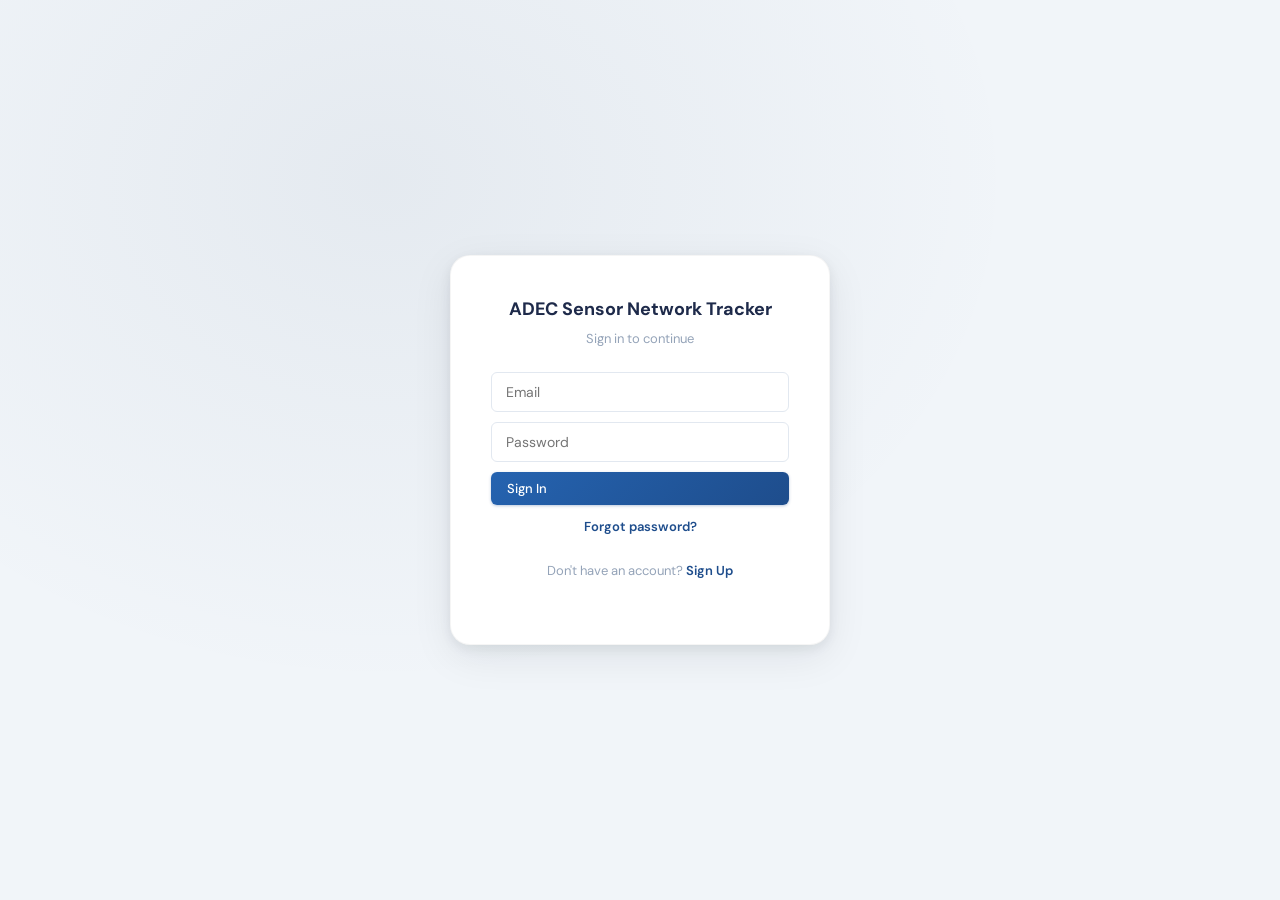
==== commit 5e967b59: "Password & MFA overhaul: DB-enforced sign-in rules, admin password reset - Settings > Change Passwor" ====
--- a/index.html
+++ b/index.html
@@ -23,7 +23,29 @@
                     <input type="password" id="login-password" placeholder="Password" autocomplete="current-password" name="password">
                 </div>
                 <button type="submit" class="btn btn-primary" style="width:100%">Sign In</button>
+                <p class="login-toggle"><a href="#" onclick="toggleForgotHelp(); return false;">Forgot password?</a></p>
+                <div id="forgot-help" style="display:none;background:var(--slate-50);border:1px solid var(--slate-200);border-radius:8px;padding:12px 14px;margin-top:8px;font-size:12.5px;color:var(--slate-600);text-align:left">
+                    <p style="margin:0 0 6px;font-weight:600;color:var(--slate-700)">Forgot your password?</p>
+                    <p style="margin:0 0 6px">Contact a Sensor Network Tracker administrator. They can give you a temporary password by phone or Teams.</p>
+                    <p style="margin:0">Sign in with the temporary password and your authenticator code as usual. You'll then be asked to choose a new password.</p>
+                </div>
                 <p class="login-toggle">Don't have an account? <a href="#" onclick="showSignUpForm(); return false;">Sign Up</a></p>
+            </form>
+            <form id="force-change-section" style="display:none" onsubmit="handleForcedPasswordChange(); return false;" autocomplete="on">
+                <h3 style="font-size:15px;color:var(--slate-800);margin-bottom:8px">Choose a new password</h3>
+                <p style="font-size:13px;color:var(--slate-500);margin-bottom:16px">You signed in with a temporary password from an administrator. Choose your own password to continue.</p>
+                <div class="login-field" id="force-current-wrap" style="display:none">
+                    <input type="password" id="force-current" placeholder="Temporary password" autocomplete="current-password">
+                </div>
+                <div class="login-field">
+                    <input type="password" id="force-new" placeholder="New password" autocomplete="new-password">
+                </div>
+                <div class="login-field">
+                    <input type="password" id="force-confirm" placeholder="Confirm new password" autocomplete="new-password">
+                </div>
+                <p style="font-size:12px;color:var(--slate-400);margin:-4px 0 12px;text-align:left">At least 8 characters, with a letter, a number, and a symbol.</p>
+                <button type="submit" class="btn btn-primary" style="width:100%" id="force-submit-btn">Save Password &amp; Continue</button>
+                <p class="login-toggle"><a href="#" onclick="backToSignIn(); return false;">Sign out</a></p>
             </form>
             <form id="signup-form-section" style="display:none" onsubmit="handleSignUp(); return false;" autocomplete="on">
                 <div class="login-field">
@@ -33,7 +55,7 @@
                     <input type="text" id="signup-name" placeholder="Your full name" autocomplete="name" name="name">
                 </div>
                 <div class="login-field">
-                    <input type="password" id="signup-password" placeholder="Create a password (min 6 characters)" autocomplete="new-password" name="password">
+                    <input type="password" id="signup-password" placeholder="Create a password (8+ characters, letter, number, symbol)" autocomplete="new-password" name="password">
                 </div>
                 <div class="login-field">
                     <input type="password" id="signup-password-confirm" placeholder="Confirm password" autocomplete="new-password" name="password-confirm">
@@ -43,8 +65,13 @@
             </form>
             <div id="mfa-setup-section" style="display:none">
                 <h3 style="font-size:15px;color:var(--slate-800);margin-bottom:8px">Set Up Authenticator</h3>
-                <p style="font-size:13px;color:var(--slate-500);margin-bottom:16px">Scan this QR code with an authenticator app (Google Authenticator, Authy, or similar), then enter the 6-digit code to verify.</p>
-                <div id="mfa-setup-qr" style="text-align:center;margin-bottom:16px"></div>
+                <p style="font-size:13px;color:var(--slate-500);margin-bottom:16px">On your phone, open an authenticator app (Microsoft Authenticator, Google Authenticator, or similar), add an account, and scan this QR code. Then enter the 6-digit code it shows.</p>
+                <div id="mfa-setup-qr" style="text-align:center;margin-bottom:12px"></div>
+                <details id="mfa-setup-key-wrap" style="display:none;font-size:12.5px;color:var(--slate-500);margin-bottom:16px;text-align:left">
+                    <summary style="cursor:pointer;color:var(--navy-600);font-weight:600;text-align:center">Can't scan? Enter a key instead</summary>
+                    <p style="margin:8px 0 6px">In your authenticator app, choose <strong>enter a setup key</strong> (or "enter code manually") and type this key:</p>
+                    <code id="mfa-setup-key" style="display:block;text-align:center;word-break:break-all;font-size:13px;background:var(--slate-50);padding:10px;border-radius:6px;font-family:var(--font-mono);letter-spacing:1px;user-select:all"></code>
+                </details>
                 <form onsubmit="handleMfaSetupVerify(); return false;">
                     <div class="login-field">
                         <input type="text" id="mfa-setup-code" placeholder="000000" maxlength="6" autocomplete="one-time-code" style="text-align:center;font-family:var(--font-mono);font-size:18px;letter-spacing:4px">
@@ -59,6 +86,12 @@
                     <input type="text" id="mfa-challenge-code" placeholder="000000" maxlength="6" autocomplete="one-time-code" style="text-align:center;font-family:var(--font-mono);font-size:18px;letter-spacing:4px">
                 </div>
                 <button type="submit" class="btn btn-primary" style="width:100%">Verify</button>
+                <p class="login-toggle"><a href="#" onclick="toggleMfaHelp(); return false;">Can't access your authenticator app?</a></p>
+                <div id="mfa-help" style="display:none;background:var(--slate-50);border:1px solid var(--slate-200);border-radius:8px;padding:12px 14px;margin-top:8px;font-size:12.5px;color:var(--slate-600);text-align:left">
+                    <p style="margin:0 0 6px;font-weight:600;color:var(--slate-700)">New phone, or lost access to the app?</p>
+                    <p style="margin:0 0 6px">An administrator can reset your authenticator. Next time you sign in you'll be walked through setting it up again. Your account and data are not affected.</p>
+                    <div id="mfa-help-admins" style="margin:0"></div>
+                </div>
                 <p class="login-toggle"><a href="#" onclick="backToSignIn(); return false;">Sign in with a different account</a></p>
             </form>
             <div id="login-loading" style="display:none;text-align:center;padding:20px;color:var(--slate-400)">Loading...</div>
@@ -498,14 +531,7 @@
                                 <div class="form-group"><label>Current Password</label><input type="password" id="pw-current" required autocomplete="current-password"></div>
                                 <div class="form-group"><label>New Password</label><input type="password" id="pw-new" required autocomplete="new-password"></div>
                                 <div class="form-group"><label>Confirm New Password</label><input type="password" id="pw-confirm" required autocomplete="new-password"></div>
-                                <p class="settings-description" style="margin-top:0">Must be at least 8 characters with a letter, number, and symbol.</p>
-                            </div>
-                            <div id="pw-step-mfa" style="display:none">
-                                <div style="background:var(--slate-50);border:1px solid var(--slate-200);border-radius:8px;padding:16px 20px;margin-bottom:16px">
-                                    <p style="font-size:14px;font-weight:600;color:var(--navy-500);margin-bottom:6px">Confirm with your authenticator</p>
-                                    <p style="font-size:13px;color:var(--slate-500);margin-bottom:12px">Enter the 6-digit code from your authenticator app to confirm the password change.</p>
-                                    <input type="text" id="pw-mfa-code" maxlength="6" placeholder="000000" autocomplete="one-time-code" style="text-align:center;font-family:var(--font-mono);font-size:20px;letter-spacing:6px;padding:10px;width:160px">
-                                </div>
+                                <p class="settings-description" style="margin-top:0">Must be at least 8 characters with a letter, number, and symbol. Changing your password signs you out on your other devices.</p>
                             </div>
                             <div id="pw-error" class="login-error" role="alert"></div>
                             <div id="pw-success" style="display:none;color:#16a34a;font-size:13px;font-weight:600;margin-bottom:8px"></div>
@@ -744,6 +770,16 @@
       #modal-add-note .log-combo-opt:hover,#modal-add-note .log-combo-opt.active{background:#eef1f7}
       #modal-add-note .log-combo-opt .meta{color:#9aa6ba;font-size:11.5px;margin-left:auto}
       #modal-add-note .log-combo-opt .opt-site{font-size:9px;font-weight:700;letter-spacing:.5px;text-transform:uppercase;background:#fbf3dc;color:#8a6d1e;padding:2px 7px;border-radius:5px}
+      #modal-add-note .log-opt-group,#modal-add-note .log-opt{display:flex;align-items:center;gap:9px;padding:8px 10px;font-size:13px;cursor:pointer;border-radius:8px}
+      #modal-add-note .log-opt-group:hover,#modal-add-note .log-opt:hover{background:#eef1f7}
+      #modal-add-note .log-opt-group{font-weight:600;color:#1B2A4A}
+      #modal-add-note .log-opt-child{padding-left:32px}
+      #modal-add-note .log-opt-group input[type=checkbox],#modal-add-note .log-opt input[type=checkbox]{width:15px;height:15px;accent-color:#1B2A4A;pointer-events:none;flex:none;margin:0}
+      #modal-add-note .log-opt-group .opt-site{font-size:9px;font-weight:700;letter-spacing:.5px;text-transform:uppercase;background:#fbf3dc;color:#8a6d1e;padding:2px 7px;border-radius:5px}
+      #modal-add-note .log-opt-group .log-opt-gname{flex:none}
+      #modal-add-note .log-opt-group .meta{margin-left:auto;color:#9aa6ba;font-size:11.5px;font-weight:400}
+      #modal-add-note .log-opt .logrow-id{font-size:13px}
+      #modal-add-note .log-opt-grouplabel{font-size:10px;font-weight:700;text-transform:uppercase;letter-spacing:.5px;color:#9aa6ba;padding:9px 10px 3px}
       #modal-add-note .log-combo-empty{padding:9px 10px;color:#9aa6ba;font-size:12.5px}
       #modal-add-note .log-rows{display:flex;flex-direction:column;gap:9px}
       #modal-add-note .log-empty{border:1.5px dashed #e7ebf2;border-radius:12px;padding:28px 24px;text-align:center;color:#5c6b82;font-size:13px;background:#fbfcfe}
@@ -916,7 +952,7 @@
                     <div class="pv-type" id="log-pv-type">General</div>
                     <div class="pv-text" id="log-pv-text"></div>
                     <div class="pv-tags" id="log-pv-tags"></div>
-                    <div class="pv-note">Everything above is written as <b>one note</b>, tagged to each sensor and/or community involved. The note is displayed under each sensor and/or community's log history.</div>
+                    <div class="pv-note">Everything above is written as <b>one note</b>, tagged to each sensor and/or community involved. The note is displayed under each sensor and/or community log history.</div>
                 </div>
 
                 <div class="modal-footer">
